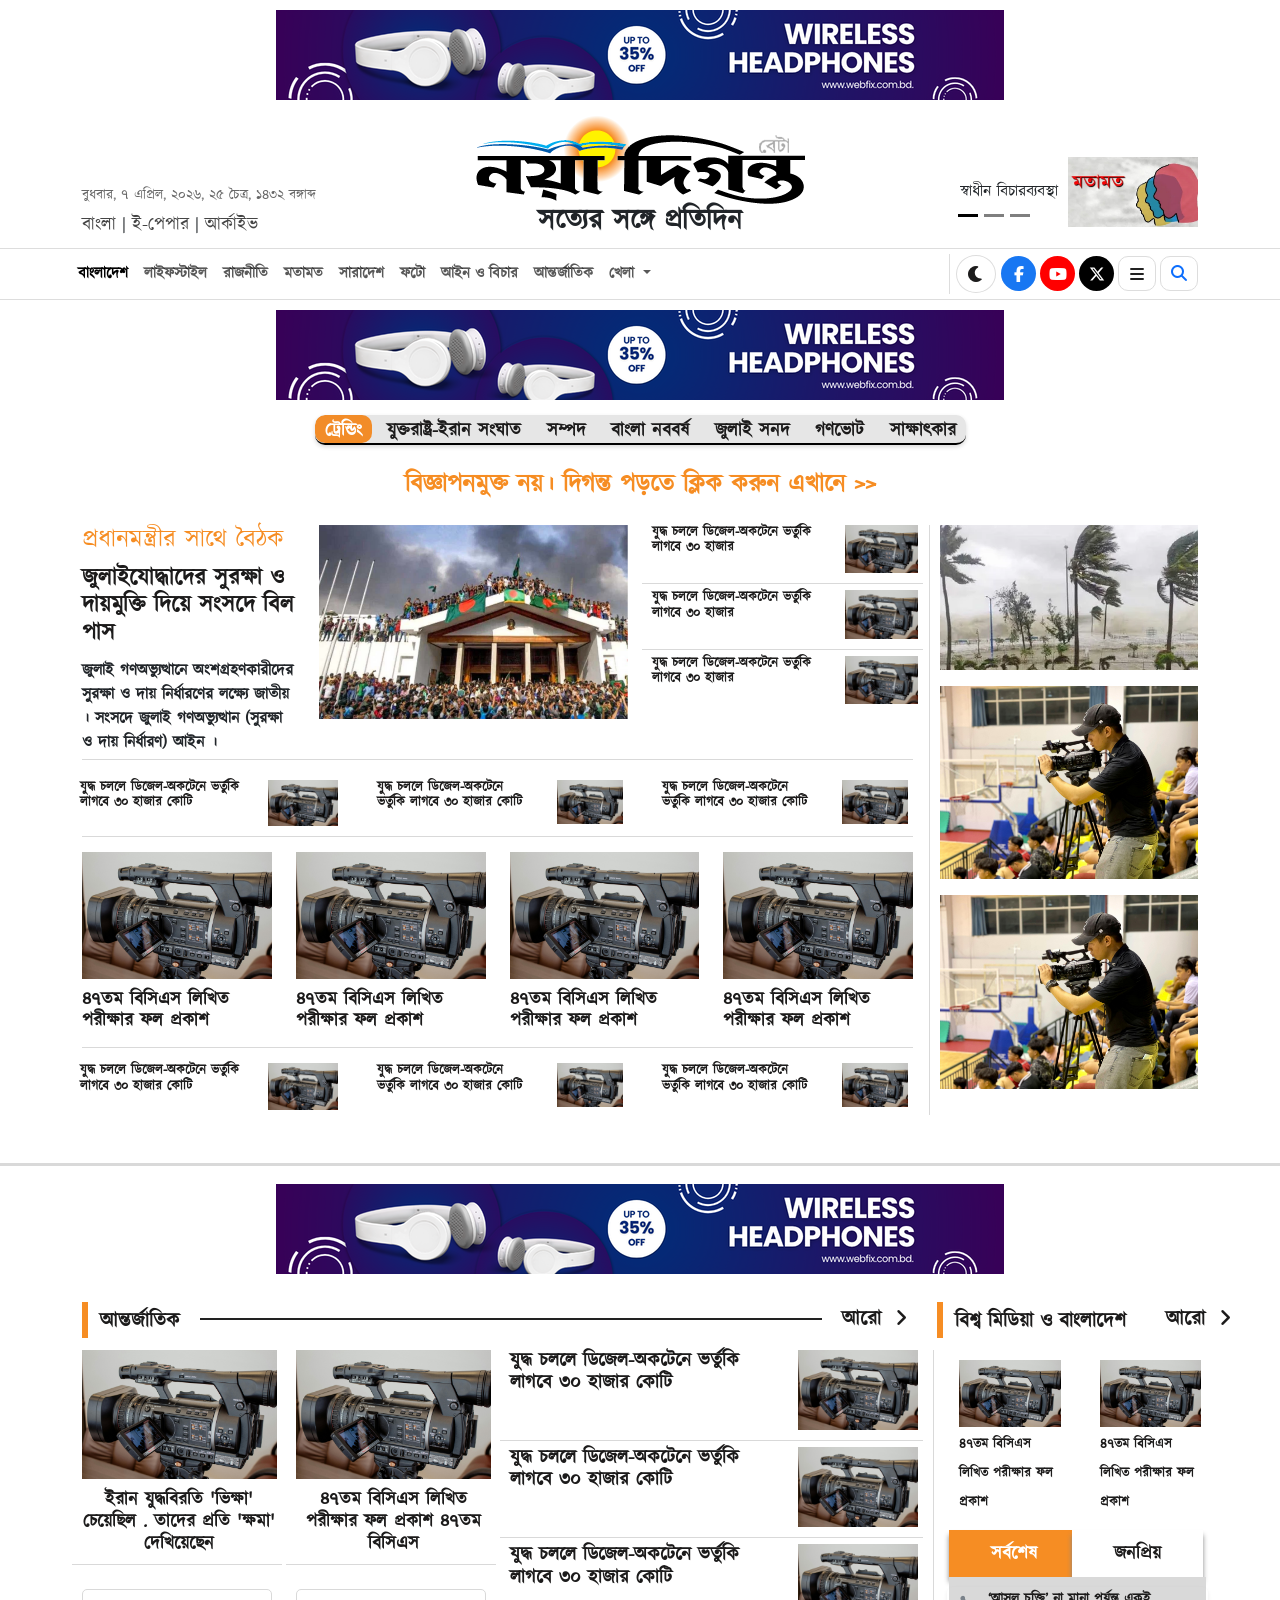
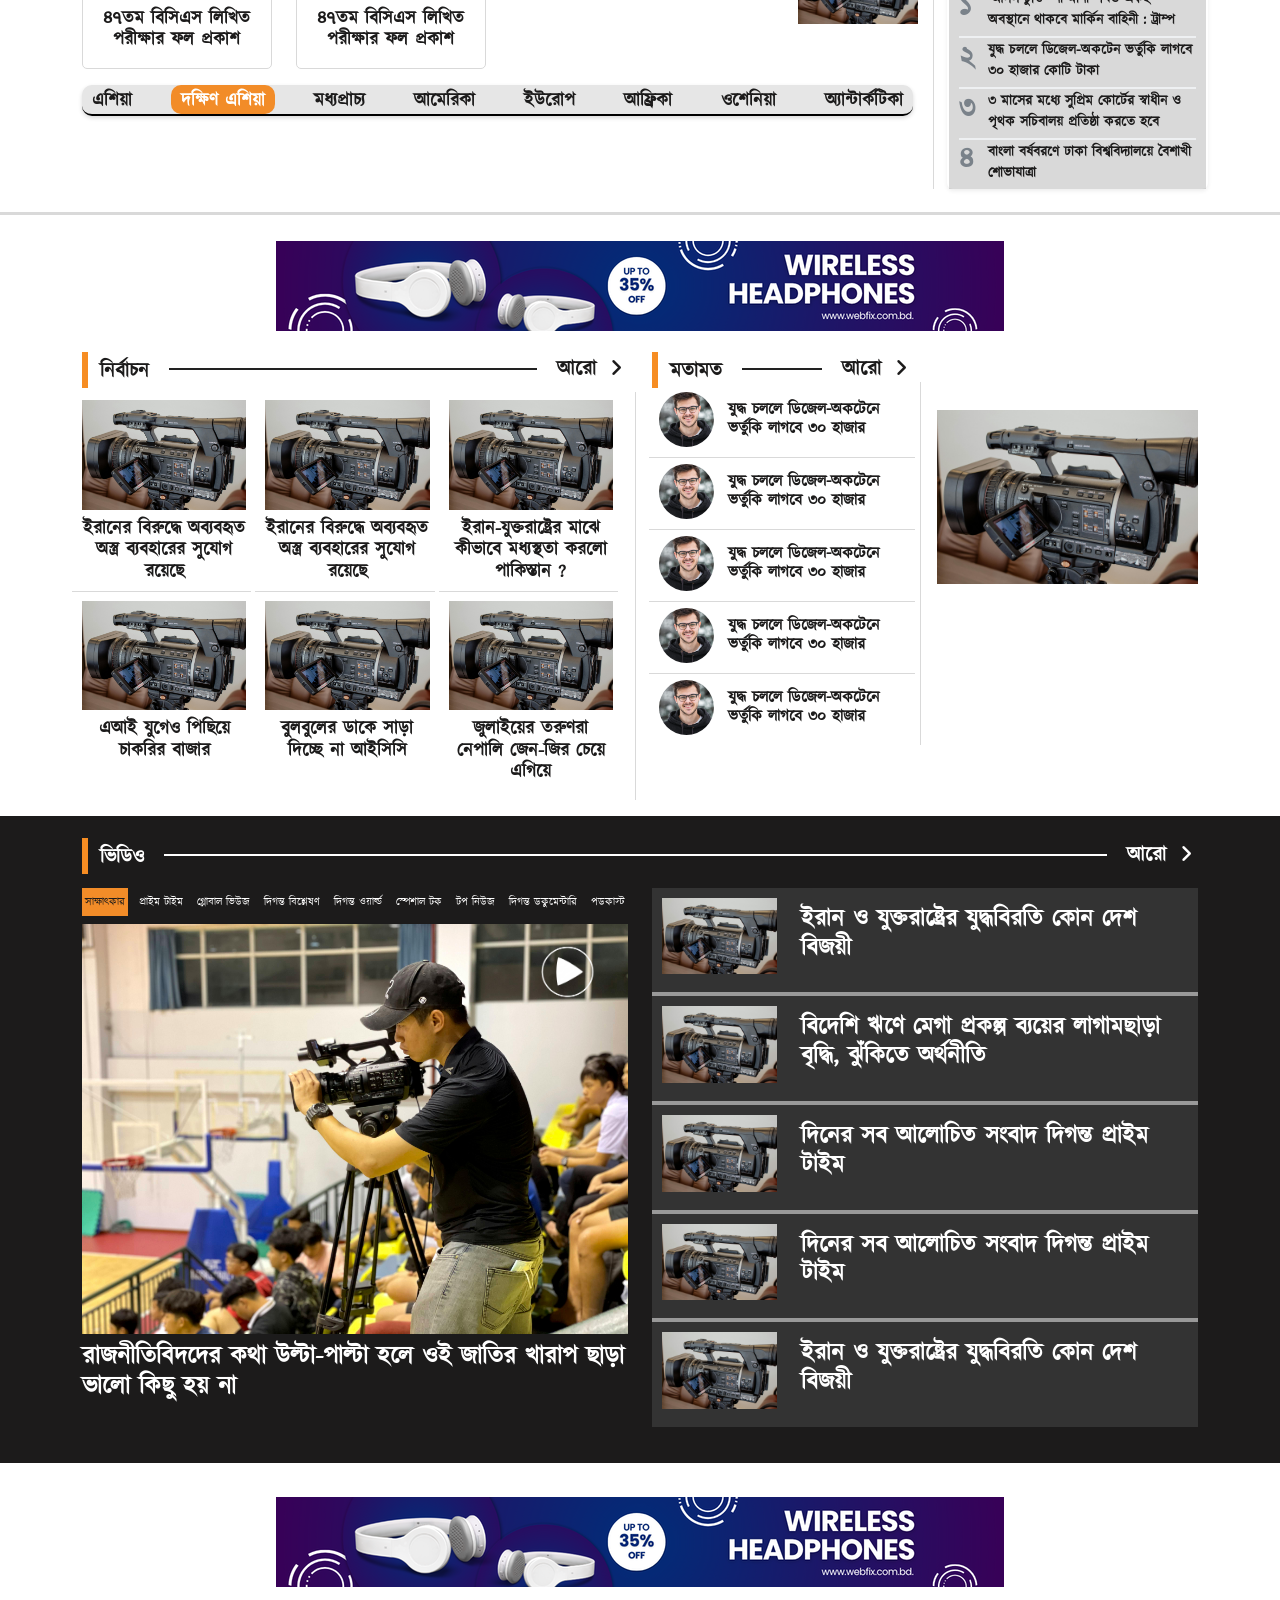
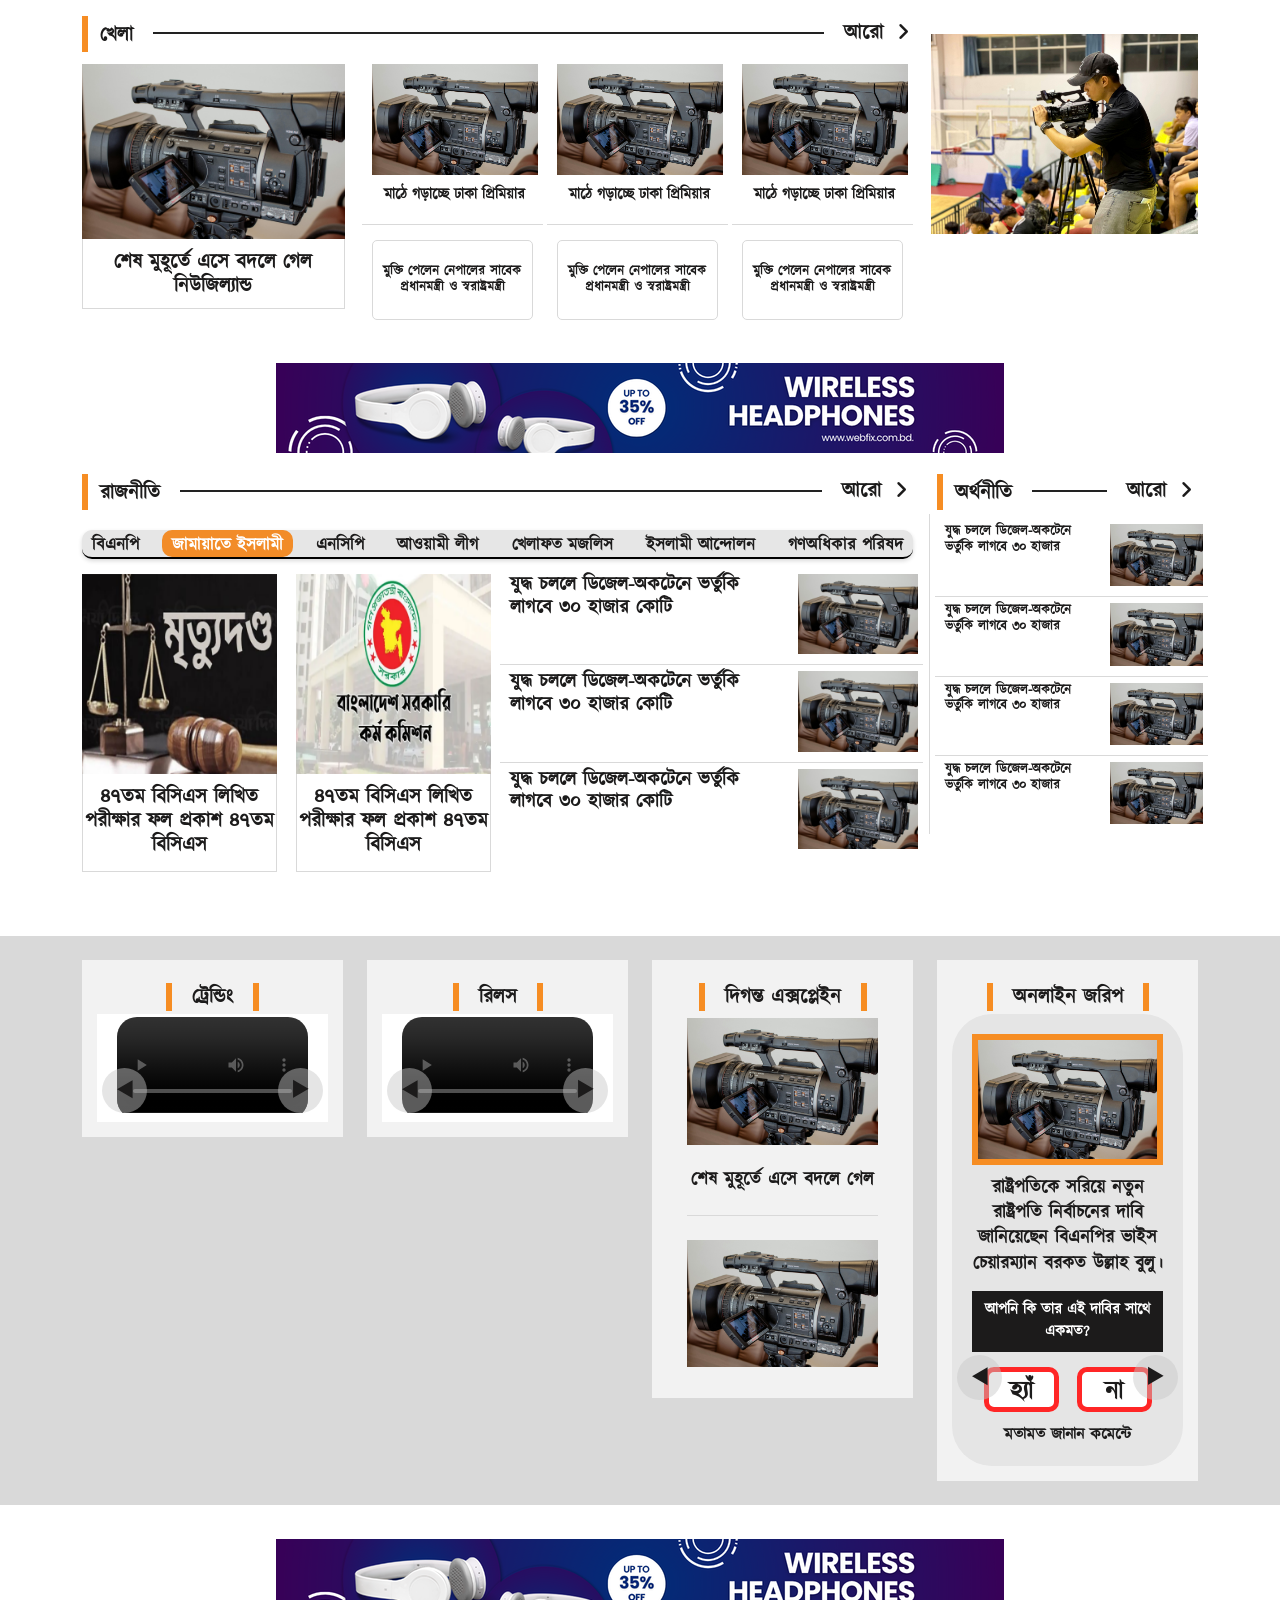
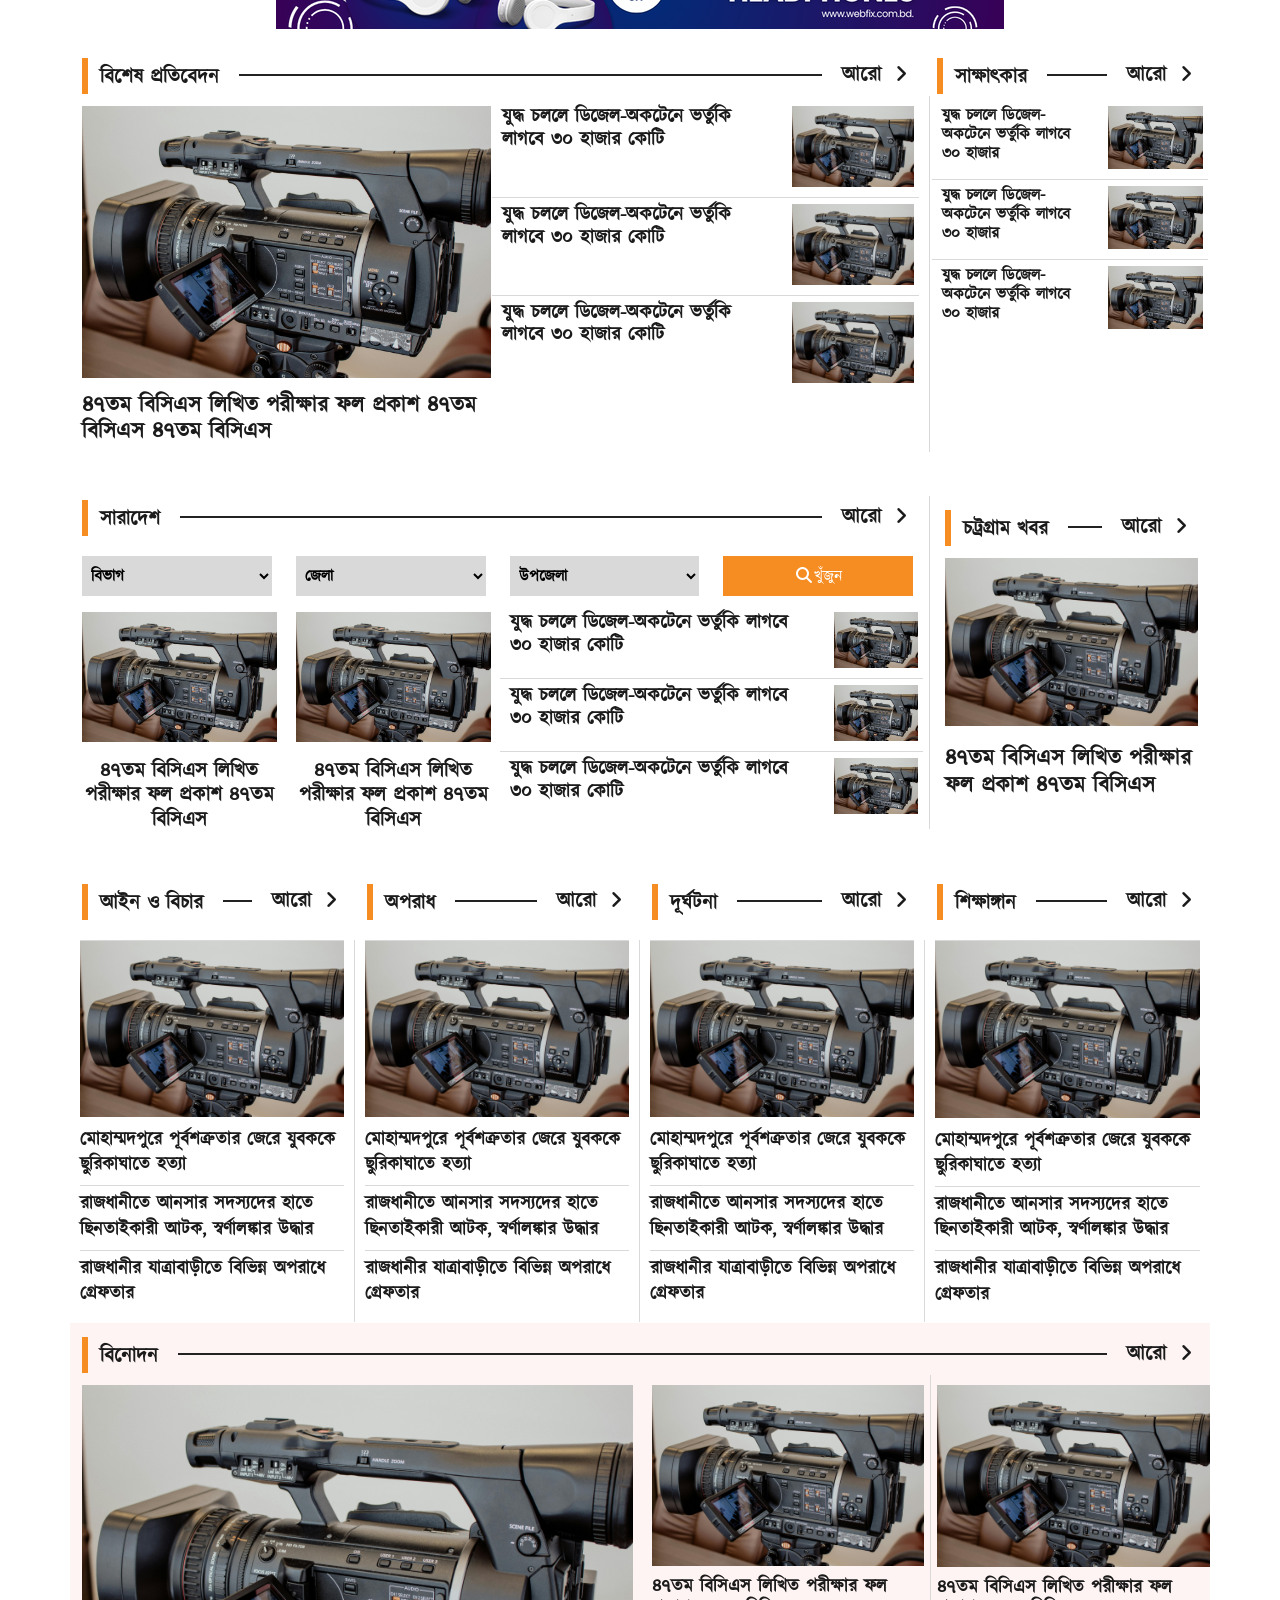
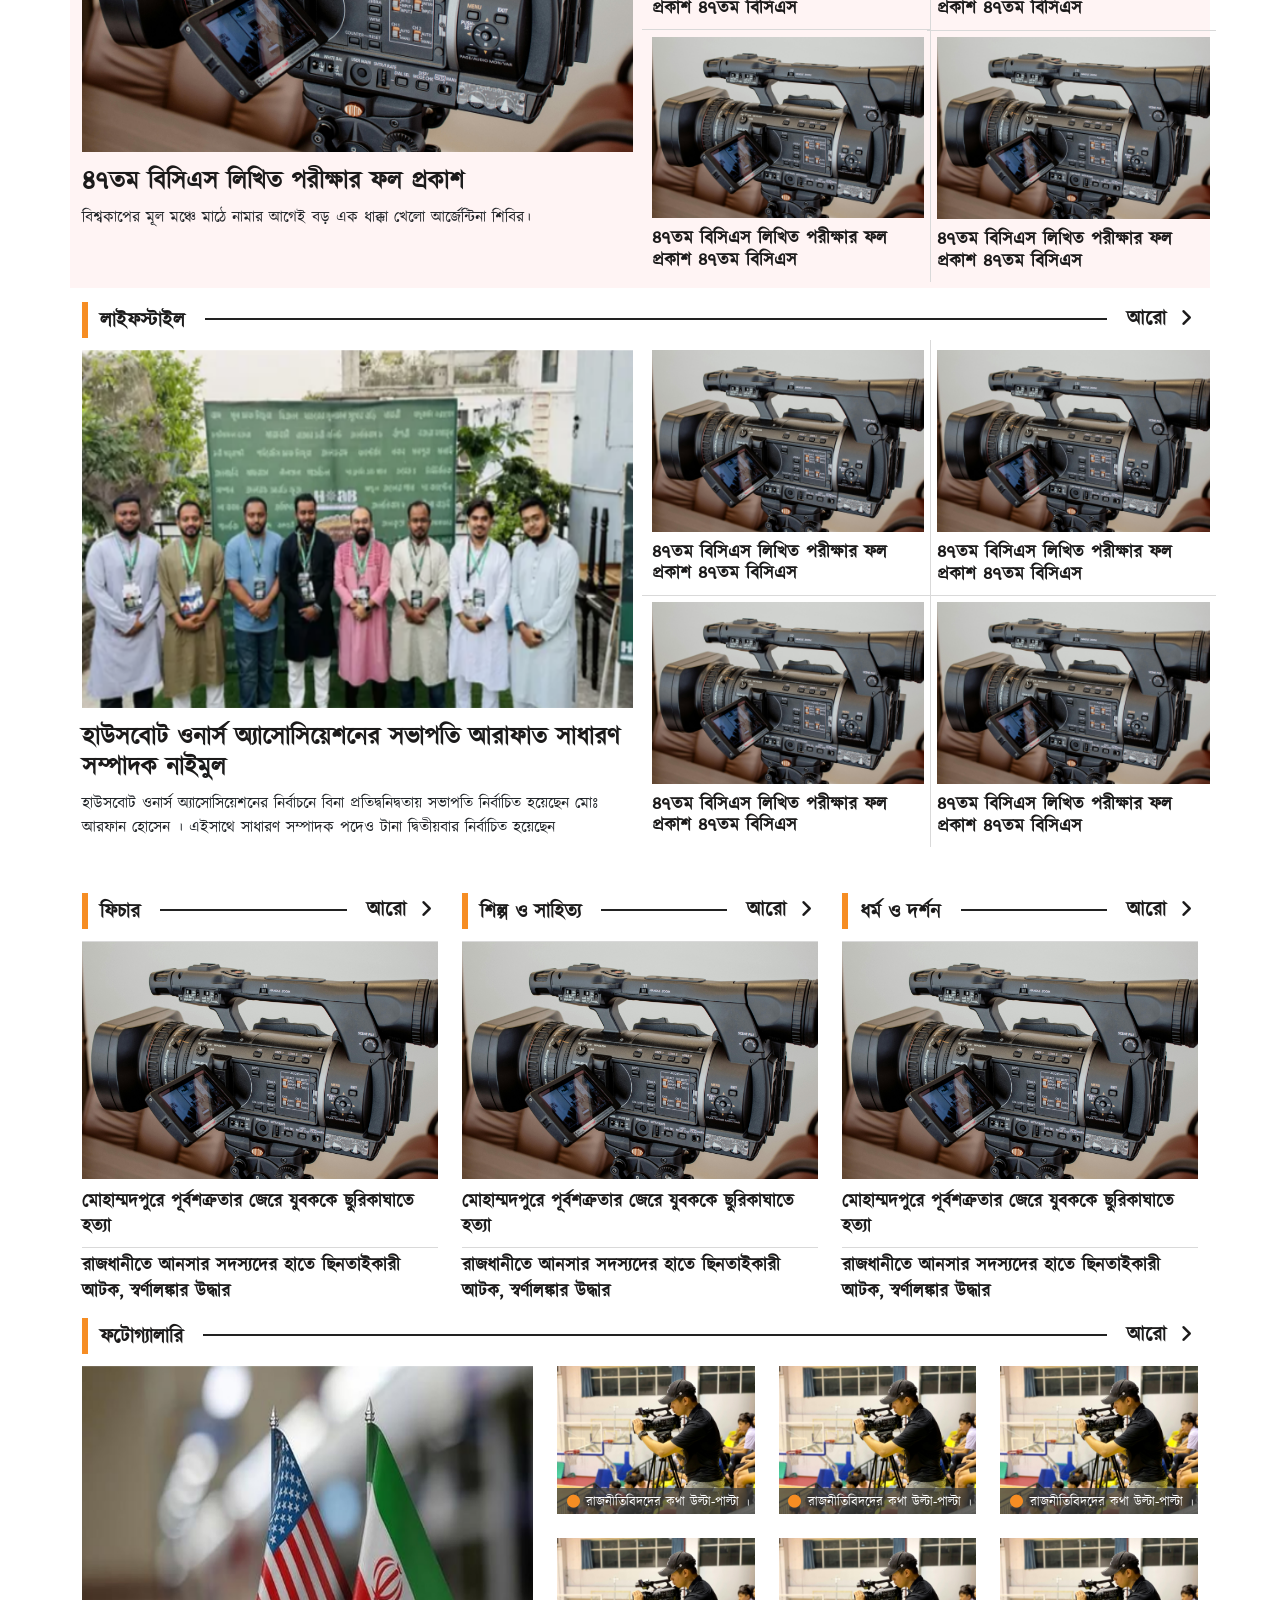
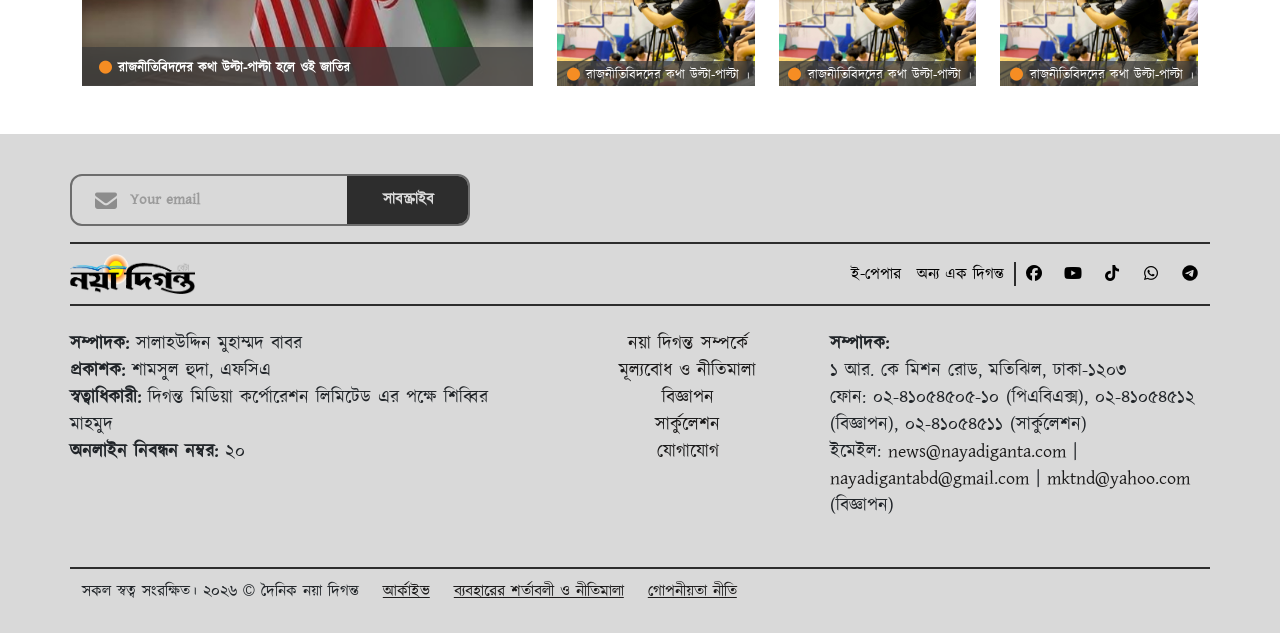
==== index.html @ 53d69f0b "Last Update" ====
<!DOCTYPE html>
<html lang="bn" data-bs-theme="light">

<head>
    <meta charset="UTF-8">
    <meta name="viewport" content="width=device-width, initial-scale=1.0">
    <meta name="description" content="দৈনিক নয়া দিগন্ত - সর্বশেষ বাংলা সংবাদ, রাজনীতি, খেলা, আন্তর্জাতিক ও লাইফস্টাইল">
    <title> Daily Naya Diganta (দৈনিক নয়া দিগন্ত) : Most Popular Bangla Newspaper </title>
    <!-- favicon -->
    <link rel="icon" type="image/png" href="assets/img/favicon.png" sizes="32x32">
    <!-- Bootstrap, Icon link  -->
    <link rel="stylesheet" href="assets/css/bootstrap.min.css">
    <link rel="stylesheet" href="assets/css/all.min.css" />
    <!-- Main Css file -->
    <link rel="stylesheet" href="assets/css/style.css" />
    <!-- Responsive Css -->
    <link rel="stylesheet" href="assets/css/media_quary.css" />
</head>

<body>
    <section class="top-header">
        <div class="container">
            <div class="top-ads d-flex justify-content-center  align-items-center px-lg-0 px-2">
                <img src="assets/img/main-ads.png" class="img-fluid" alt="img">
            </div>
            <div class="row justify-content-between">
                <!-- Left -->
                <div class="col-lg-3 d-flex flex-column justify-content-end">
                    <div class="top-dates">
                        <div class="date-text">
                            <i class="bi bi-calendar3"></i>
                            বুধবার, ৭ এপ্রিল, ২০২৬, ২৫ চৈত্র, ১৪৩২ বঙ্গাব্দ
                        </div>
                        <div class="quick-links">
                            <a href="#">বাংলা</a> |
                            <a href="#">ই-পেপার</a> |
                            <a href="#">আর্কাইভ</a>
                        </div>
                    </div>
                </div>

                <!-- Center Logo -->
                <div class="col-lg-6 text-center my-0 my-lg-0">
                    <div class="main-logo">
                        <h1><a href="index.html"><img id="btn-dark" src="assets/img/logo.png" alt="Logo"
                                    class="img-fluid"></a></h1>
                        <h1><a href="index.html"><img id="btn-light" src="assets/img/ND-logo-white.png" alt="Logo"
                                    class="img-fluid d-none"></a></h1>
                        <h3>সত্যের সঙ্গে প্রতিদিন</h3>
                    </div>
                </div>

                <!-- Right Banner -->
                <div class="col-lg-3 d-lg-block d-md-none d-none">
                    <div class="right-slider d-flex justify-content-end">
                        <div id="carouselExampleIndicators" class="carousel slide" data-bs-ride="carousel"
                            data-bs-interval="3000">
                            <div class=" carousel-indicators">
                                <button type="button" data-bs-target="#carouselExampleIndicators" data-bs-slide-to="0"
                                    class="active" aria-current="true" aria-label="Slide 1"></button>
                                <button type="button" data-bs-target="#carouselExampleIndicators" data-bs-slide-to="1"
                                    aria-label="Slide 2"></button>
                                <button type="button" data-bs-target="#carouselExampleIndicators" data-bs-slide-to="2"
                                    aria-label="Slide 3"></button>
                            </div>
                            <div class="carousel-inner hidden">
                                <div class="carousel-item active">
                                    <div class="slider-image-text d-flex justify-content-end">
                                        <h3 class="d-flex align-items-center">স্বাধীন বিচারব্যবস্থা</h3>
                                        <img src="assets/img/top-menu-slider.jpg" class="d-block " alt="img">
                                    </div>
                                </div>
                                <div class="carousel-item">
                                    <div class="slider-image-text d-flex justify-content-end">
                                        <h3 class="d-flex align-items-center">বাজেটে নতুন চমক</h3>
                                        <img src="assets/img/top-menu-slider.jpg" class="d-block " alt="img">
                                    </div>
                                </div>
                                <div class="carousel-item">
                                    <div class="slider-image-text d-flex justify-content-end">
                                        <h3 class="d-flex align-items-center">ঢাকা জেলা চ্যাম্পিয়ন</h3>
                                        <img src="assets/img/top-menu-slider.jpg" class="d-block " alt="img">
                                    </div>
                                </div>
                            </div>
                        </div>
                    </div>
                </div>
            </div>
        </div>
    </section>

    <!-- Navigation -->
    <section class="navbar-area sticky-top">
        <div class="container">
            <div class="d-flex justify-content-between align-items-center flex-wrap">
                <div class="col-lg-9">
                    <nav class="navbar navbar-expand-lg lh-lg py-lg-0 p-0 static-top">
                        <a href="#" id="btn-dark-static" class="navbar-brand logo-wrapper">
                            <img src="assets/img/logo.png" alt="Logo" class="img-fluid logo-light">
                            <img src="assets/img/ND-logo-white.png" alt="Logo" class="img-fluid logo-dark d-none">
                        </a>
                        <button class="navbar-toggler d-none" type="button" data-bs-toggle="collapse"
                            data-bs-target="#main_nav" aria-expanded="false" aria-label="Toggle navigation">
                            <i class="fa-solid fa-bars"></i>
                        </button>
                        <div class="collapse navbar-collapse justify-content-between lg-h1 " id="main_nav">
                            <ul class="navbar-nav p-3 p-md-0 ">
                                <li class="nav-item"> <a class="nav-link active " href="#">বাংলাদেশ</a> </li>
                                <li class="nav-item"> <a class="nav-link" href="#">লাইফস্টাইল</a> </li>
                                <li class="nav-item"> <a class="nav-link" href="#">রাজনীতি</a> </li>
                                <li class="nav-item"> <a class="nav-link" href="#">মতামত</a> </li>
                                <li class="nav-item"> <a class="nav-link" href="#">সারাদেশ</a> </li>
                                <li class="nav-item"> <a class="nav-link" href="#">ফটো</a> </li>
                                <li class="nav-item"> <a class="nav-link" href="#">আইন ও বিচার</a> </li>
                                <li class="nav-item"> <a class="nav-link" href="#">আন্তর্জাতিক</a> </li>
                                <li class="nav-item dropdown">
                                    <a class="nav-link dropdown-toggle" href="#" role="button" data-bs-toggle="dropdown"
                                        aria-expanded="false">
                                        খেলা
                                    </a>
                                    <ul class="dropdown-menu">
                                        <li><a class="dropdown-item" href="#">ক্রিকেট</a></li>
                                        <li><a class="dropdown-item" href="#">ফুটবল</a></li>
                                        <li><a class="dropdown-item" href="#">টেনিস</a></li>
                                        <li><a class="dropdown-item" href="#">হকি</a></li>
                                    </ul>
                                </li>
                            </ul>
                        </div>
                    </nav>
                </div>
                <!-- Navigation Right Part -->
                <div class="col-lg-3 d-flex d-flex align-items-center gap-1 justify-content-end">
                    <div class=" left-tools d-flex justify-content-center align-content-center">
                        <button id="theme-toggle" class="btn">
                            <i id="theme-icon" class="fa-solid fa-moon theme-btn"></i>
                        </button>
                    </div>

                    <div class="right-tools d-flex gap-1 ">
                        <a href="#" class="social-icon facebook">
                            <i class="fa-brands fa-facebook-f"></i>
                        </a>

                        <a href="#" class="social-icon youtube">
                            <i class="fa-brands fa-youtube"></i>
                        </a>

                        <a href="#" class="social-icon twitter">
                            <i class="fa-brands fa-x-twitter"></i>
                        </a>

                    </div>
                    <div class="icon-btn d-flex justify-content-center align-items-center mega-toggle"
                        data-bs-toggle="modal" data-bs-target="#myModal">
                        <i class="fa-solid fa-bars"></i>
                    </div>
                    <div class="icon-btn d-flex justify-content-center align-items-center search-btn">
                        <a href="#"><i class="fa-solid fa-magnifying-glass"></i></a>
                    </div>
                </div>
            </div>
        </div>
        <!-- Modal body -->
        <div class="modal" id="myModal">
            <div class="modal-dialog modal-fullscreen">
                <div class="modal-content">
                    <!-- Modal Header -->
                    <div class="modal-header">
                        <div class="container">
                            <div class="row d-flex justify-content-between align-items-center">
                                <div class="col-lg-11 col-md-11 col-sm-11 col-11">
                                    <div class="barnd-logo-modal">
                                        <img src="assets/img/logo.png" class="logo-light" alt="img">
                                        <img src="assets/img/ND-logo-white.png" class="logo-dark d-none" alt="img">
                                    </div>
                                </div>
                                <div class="col-lg-1 col-md-1 col-sm-1 col-1">
                                    <button type="button" class="btn-close" data-bs-dismiss="modal">
                                    </button>
                                </div>
                            </div>
                        </div>
                    </div>
                    <!-- Modal body -->
                    <div class="modal-body">
                        <div class="container">
                            <div class="row">
                                <div class="col-lg-12 col-md-12">
                                    <div class="mega-card">
                                        <div class="mega-menu-nav">
                                            <ul class="d-flex gap-4 flex-wrap">
                                                <li class="nav-item"> <a class="nav-link active " href="#">বাংলাদেশ</a>
                                                </li>
                                                <li class="nav-item"> <a class="nav-link" href="#">লাইফস্টাইল</a> </li>
                                                <li class="nav-item"> <a class="nav-link" href="#">রাজনীতি</a> </li>
                                                <li class="nav-item"> <a class="nav-link" href="#">মতামত</a> </li>
                                                <li class="nav-item"> <a class="nav-link" href="#">সারাদেশ</a> </li>
                                                <li class="nav-item"> <a class="nav-link" href="#">ফটো</a> </li>
                                                <li class="nav-item"> <a class="nav-link" href="#">আইন ও বিচার</a> </li>
                                                <li class="nav-item"> <a class="nav-link" href="#">আন্তর্জাতিক</a> </li>
                                            </ul>
                                        </div>
                                        <div class="mega-menu-list">
                                            <table>
                                                <tr>
                                                    <td> <a href="#">বাংলাদেশ</a>
                                                    </td>
                                                    <td> <a href="#"> <i class="fa-solid fa-chevron-right"></i></a>
                                                    </td>
                                                    <td>
                                                        <div class="mega-link">
                                                            <a href="#">রাজধানী </a>
                                                            <a href="#"> জেলা</a>
                                                            <a href="#"> করোনাভাইরাস </a>
                                                            <a href="#"> পরিবেশ</a>
                                                            <a href="#"> অপরাধ</a>
                                                        </div>
                                                    </td>
                                                </tr>
                                            </table>
                                        </div>
                                        <div class="mega-menu-list">
                                            <table>
                                                <tr>
                                                    <td> <a href="#">বাংলাদেশ</a>
                                                    </td>
                                                    <td> <a href="#"> <i class="fa-solid fa-chevron-right"></i></a>
                                                    </td>
                                                    <td>
                                                        <div class="mega-link">
                                                            <a href="#">রাজধানী </a>
                                                            <a href="#"> জেলা</a>
                                                            <a href="#"> করোনাভাইরাস </a>
                                                            <a href="#"> পরিবেশ</a>
                                                            <a href="#"> অপরাধ</a>
                                                        </div>
                                                    </td>
                                                </tr>
                                            </table>
                                        </div>
                                        <div class="mega-menu-list">
                                            <table>
                                                <tr>
                                                    <td> <a href="#">বাংলাদেশ</a>
                                                    </td>
                                                    <td> <a href="#"> <i class="fa-solid fa-chevron-right"></i></a>
                                                    </td>
                                                    <td>
                                                        <div class="mega-link">
                                                            <a href="#">রাজধানী </a>
                                                            <a href="#"> জেলা</a>
                                                            <a href="#"> করোনাভাইরাস </a>
                                                            <a href="#"> পরিবেশ</a>
                                                            <a href="#"> অপরাধ</a>
                                                        </div>
                                                    </td>
                                                </tr>
                                            </table>
                                        </div>
                                        <div class="mega-menu-list">
                                            <table>
                                                <tr>
                                                    <td> <a href="#">বাংলাদেশ</a>
                                                    </td>
                                                    <td> <a href="#"> <i class="fa-solid fa-chevron-right"></i></a>
                                                    </td>
                                                    <td>
                                                        <div class="mega-link">
                                                            <a href="#">রাজধানী </a>
                                                            <a href="#"> জেলা</a>
                                                            <a href="#"> করোনাভাইরাস </a>
                                                            <a href="#"> পরিবেশ</a>
                                                            <a href="#"> অপরাধ</a>
                                                        </div>
                                                    </td>
                                                </tr>
                                            </table>
                                        </div>
                                        <div class="mega-menu-list">
                                            <table>
                                                <tr>
                                                    <td> <a href="#">বাংলাদেশ</a>
                                                    </td>
                                                    <td> <a href="#"> <i class="fa-solid fa-chevron-right"></i></a>
                                                    </td>
                                                    <td>
                                                        <div class="mega-link">
                                                            <a href="#">রাজধানী </a>
                                                            <a href="#"> জেলা</a>
                                                            <a href="#"> করোনাভাইরাস </a>
                                                            <a href="#"> পরিবেশ</a>
                                                            <a href="#"> অপরাধ</a>
                                                        </div>
                                                    </td>
                                                </tr>
                                            </table>
                                        </div>
                                        <div class="mega-menu-list">
                                            <table>
                                                <tr>
                                                    <td> <a href="#">বাংলাদেশ</a>
                                                    </td>
                                                    <td> <a href="#"> <i class="fa-solid fa-chevron-right"></i></a>
                                                    </td>
                                                    <td>
                                                        <div class="mega-link">
                                                            <a href="#">রাজধানী </a>
                                                            <a href="#"> জেলা</a>
                                                            <a href="#"> করোনাভাইরাস </a>
                                                            <a href="#"> পরিবেশ</a>
                                                            <a href="#"> অপরাধ</a>
                                                        </div>
                                                    </td>
                                                </tr>
                                            </table>
                                        </div>
                                    </div>
                                </div>
                            </div>
                        </div>
                    </div>
                </div>
            </div>
        </div>
    </section>

    <!-- Home top Section -->
    <main>
        <section class="hero-section pb-lg-5 pb-md-4 pb-3 mb-md-2 ">
            <div class="container">
                <div class="top-ads d-flex justify-content-center  align-items-center px-lg-0 px-2">
                    <img src="assets/img/main-ads.png" class="img-fluid" alt="img">
                </div>
                <div class="col-lg-7 mx-auto">
                    <div class="tranding-news">
                        <ul
                            class="nav justify-content-lg-between justify-content-md-between justify-content-sm-between justify-content-between flex-wrap">
                            <li class="nav-item">
                                <h3><a class="nav-link active" href="#">ট্রেন্ডিং</a></h3>
                            </li>

                            <li class="nav-item">
                                <h3><a class="nav-link" href="#">যুক্তরাষ্ট্র-ইরান সংঘাত</a></h3>
                            </li>

                            <li class="nav-item">
                                <h3> <a class="nav-link" href="#">সম্পদ</a></h3>
                            </li>

                            <li class="nav-item">
                                <h3><a class="nav-link" href="#">বাংলা নববর্ষ</a></h3>
                            </li>

                            <li class="nav-item">
                                <h3><a class="nav-link" href="#">জুলাই সনদ</a></h3>
                            </li>

                            <li class="nav-item">
                                <h3> <a class="nav-link" href="#">গণভোট</a></h3>
                            </li>

                            <li class="nav-item">
                                <h3><a class="nav-link" href="#">সাক্ষাৎকার</a></h3>
                            </li>
                        </ul>

                    </div>
                    <div class="notice-text">
                        <h3><a href="#">বিজ্ঞাপনমুক্ত নয়। দিগন্ত পড়তে ক্লিক করুন এখানে >> </a></h3>
                    </div>
                </div>
                <div class="row  mt-lg-4 mt-md-2 mt-1">
                    <div class="col-lg-9">
                        <div class="row">
                            <div class="col-lg-8 col-md-6">
                                <div class="row hero-top">
                                    <div class="col-lg-5 ">
                                        <div class="hero-content">
                                            <h2> প্রধানমন্ত্রীর সাথে বৈঠক </h2>
                                            <h3> <a href="#"> জুলাইযোদ্ধাদের সুরক্ষা ও দায়মুক্তি দিয়ে সংসদে বিল
                                                    পাস</a></h3>
                                            <p> জুলাই গণঅভ্যুত্থানে অংশগ্রহণকারীদের সুরক্ষা ও দায় নির্ধারণের লক্ষ্যে
                                                জাতীয় ।
                                                সংসদে জুলাই গণঅভ্যুত্থান (সুরক্ষা ও দায় নির্ধারণ) আইন ।</p>
                                        </div>
                                    </div>
                                    <div class="col-lg-7 hero-img">
                                        <img src="assets/img/Herocontent.png" class="img-fluid" alt="img">
                                    </div>
                                </div>
                            </div>
                            <div class="col-lg-4 col-md-6">
                                <div class="news-card">
                                    <div class="row">
                                        <div class="col-lg-8 col-md-7 col-8">
                                            <h4> <a href="#">যুদ্ধ চললে ডিজেল-অকটেনে ভর্তুকি লাগবে ৩০ হাজার</a>
                                            </h4>
                                        </div>
                                        <div class="col-lg-4 col-md-5 col-4">
                                            <a href="#"><img class="img-fluid" src="assets/img/demo.jpg" alt="img"></a>
                                        </div>
                                    </div>
                                </div>
                                <div class="news-card">
                                    <div class="row">
                                        <div class="col-lg-8 col-md-7 col-8 ">
                                            <h4> <a href="#">যুদ্ধ চললে ডিজেল-অকটেনে ভর্তুকি লাগবে ৩০ হাজার</a>
                                            </h4>
                                        </div>
                                        <div class="col-lg-4 col-md-5 col-4">
                                            <a href="#"><img class="img-fluid" src="assets/img/demo.jpg" alt="img"></a>
                                        </div>
                                    </div>
                                </div>
                                <div class="news-card border-0">
                                    <div class="row">
                                        <div class="col-lg-8 col-md-7 col-8 ">
                                            <h4> <a href="#">যুদ্ধ চললে ডিজেল-অকটেনে ভর্তুকি লাগবে ৩০ হাজার</a>
                                            </h4>
                                        </div>
                                        <div class="col-lg-4 col-md-5 col-4">
                                            <a href="#"><img class="img-fluid" src="assets/img/demo.jpg" alt="img"></a>
                                        </div>
                                    </div>
                                </div>
                            </div>
                        </div>
                        <div class="hero-middle-card">
                            <div class="row justify-content-between">
                                <div class="col-lg-4 col-md-6 ps-lg-0">
                                    <div class="news-card">
                                        <div class="row">
                                            <div class="col-lg-8 col-md-8 col-8">
                                                <h4> <a href="#">যুদ্ধ চললে ডিজেল-অকটেনে ভর্তুকি লাগবে ৩০ হাজার কোটি
                                                    </a>
                                                </h4>
                                            </div>
                                            <div class="col-lg-4 col-md-4 col-4">
                                                <a href="#"><img class="img-fluid" src="assets/img/demo.jpg"
                                                        alt="img"></a>
                                            </div>
                                        </div>
                                    </div>
                                </div>
                                <div class="col-lg-4 col-md-6">
                                    <div class="news-card">
                                        <div class="row">
                                            <div class="col-lg-8 col-md-8 col-8">
                                                <h4> <a href="#">যুদ্ধ চললে ডিজেল-অকটেনে ভর্তুকি লাগবে ৩০ হাজার কোটি
                                                    </a>
                                                </h4>
                                            </div>
                                            <div class="col-lg-4 col-md-4 col-4">
                                                <a href="#"><img class="img-fluid" src="assets/img/demo.jpg"
                                                        alt="img"></a>
                                            </div>
                                        </div>
                                    </div>
                                </div>
                                <div class="col-lg-4 col-md-6">
                                    <div class="news-card">
                                        <div class="row">
                                            <div class="col-lg-8 col-md-8 col-8">
                                                <h4> <a href="#">যুদ্ধ চললে ডিজেল-অকটেনে ভর্তুকি লাগবে ৩০ হাজার কোটি
                                                    </a>
                                                </h4>
                                            </div>
                                            <div class="col-lg-4 col-md-4 col-4">
                                                <a href="#"><img class="img-fluid" src="assets/img/demo.jpg"
                                                        alt="img"></a>
                                            </div>
                                        </div>
                                    </div>
                                </div>
                            </div>
                        </div>
                        <div class="hero-middle">
                            <div class="hero-content-card">
                                <div class="row">
                                    <div class="col-lg-3 col-md-6 col-sm-6 col-6">
                                        <div class="news-card">
                                            <a href="#"><img class="img-fluid" src="assets/img/demo.jpg" alt="img"></a>
                                            <h3> <a href="#"> ৪৭তম বিসিএস লিখিত পরীক্ষার ফল প্রকাশ</a>
                                            </h3>
                                        </div>
                                    </div>
                                    <div class="col-lg-3 col-md-6 col-sm-6 col-6">
                                        <div class="news-card">
                                            <a href="#"><img class="img-fluid" src="assets/img/demo.jpg" alt="img"></a>
                                            <h3> <a href="#">৪৭তম বিসিএস লিখিত পরীক্ষার ফল প্রকাশ
                                                </a>
                                            </h3>
                                        </div>
                                    </div>
                                    <div class="col-lg-3 col-md-6 col-sm-6 col-6">
                                        <div class="news-card">
                                            <a href="#"><img class="img-fluid" src="assets/img/demo.jpg" alt="img"></a>
                                            <h3> <a href="#">৪৭তম বিসিএস লিখিত পরীক্ষার ফল প্রকাশ
                                                </a>
                                            </h3>
                                        </div>
                                    </div>
                                    <div class="col-lg-3 col-md-6 col-sm-6 col-6 ">
                                        <div class="news-card">
                                            <a href="#"><img class="img-fluid" src="assets/img/demo.jpg" alt="img"></a>
                                            <h3> <a href="#">৪৭তম বিসিএস লিখিত পরীক্ষার ফল প্রকাশ
                                                </a>
                                            </h3>
                                        </div>
                                    </div>
                                </div>
                            </div>
                        </div>
                        <div class="hero-middle-card border-0 pt-0">
                            <div class="row justify-content-between">
                                <div class="col-lg-4 col-md-6 ps-lg-0">
                                    <div class="news-card">
                                        <div class="row">
                                            <div class="col-lg-8 col-md-8 col-8">
                                                <h4> <a href="#"> যুদ্ধ চললে ডিজেল-অকটেনে ভর্তুকি লাগবে ৩০ হাজার কোটি
                                                    </a>
                                                </h4>
                                            </div>
                                            <div class="col-lg-4 col-md-4 col-4">
                                                <a href="#"><img class="img-fluid" src="assets/img/demo.jpg"
                                                        alt="img"></a>
                                            </div>
                                        </div>
                                    </div>
                                </div>
                                <div class="col-lg-4 col-md-6">
                                    <div class="news-card">
                                        <div class="row">
                                            <div class="col-lg-8 col-md-8 col-8">
                                                <h4> <a href="#">যুদ্ধ চললে ডিজেল-অকটেনে ভর্তুকি লাগবে ৩০ হাজার কোটি
                                                    </a>
                                                </h4>
                                            </div>
                                            <div class="col-lg-4 col-md-4 col-4">
                                                <a href="#"><img class="img-fluid" src="assets/img/demo.jpg"
                                                        alt="img"></a>
                                            </div>
                                        </div>
                                    </div>
                                </div>
                                <div class="col-lg-4 col-md-6">
                                    <div class="news-card">
                                        <div class="row">
                                            <div class="col-lg-8 col-md-8 col-8">
                                                <h4> <a href="#">যুদ্ধ চললে ডিজেল-অকটেনে ভর্তুকি লাগবে ৩০ হাজার কোটি
                                                    </a>
                                                </h4>
                                            </div>
                                            <div class="col-lg-4 col-md-4 col-4">
                                                <a href="#"><img class="img-fluid" src="assets/img/demo.jpg"
                                                        alt="img"></a>
                                            </div>
                                        </div>
                                    </div>
                                </div>
                            </div>
                        </div>
                    </div>
                    <div class="col-lg-3">
                        <div class="right-ads">
                            <img src="assets/img/top-post.webp" class="img-fluid mt-lg-0 mt-3" alt="img">
                            <div class="d-lg-block d-md-flex d-flex gap-md-2 gap-2">
                                <div class="div">
                                    <img src="assets/img/ads-right.jpg" class="img-fluid mt-3" alt="img">
                                </div>
                                <div class="div">
                                    <img src="assets/img/ads-right.jpg" class="img-fluid mt-3" alt="img">
                                </div>
                            </div>
                        </div>
                    </div>
                </div>
            </div>
        </section>

        <!-- international Part -->
        <section class="international pb-lg-2 pb-md-2 pb-2  mb-lg-3 mb-md-2 ">
            <div class="container">
                <div class="top-ads d-flex justify-content-center  align-items-center px-lg-0 px-2">
                    <img src="assets/img/main-ads.png" class="img-fluid" alt="img">
                </div>
                <div class="international-section">
                    <div class="row">
                        <div class="col-lg-9 col-md-12 col-12">
                            <div class="news-section-line px-0 py-0">
                                <div class="d-flex align-items-center">
                                    <div class="news-title-more">
                                        <div class="nav-link">
                                            <h2><a href=""> আন্তর্জাতিক </a></h2>
                                        </div>
                                    </div>
                                    <div class="news-line"></div>
                                    <a href="#" class="more-link fw-bold">
                                        আরো <span class="arrow"> <i class="fa-solid fa-angle-right"></i> </span>
                                    </a>
                                </div>
                            </div>
                            <div class="row mt-lg-3 mt-md-3 mt-2">
                                <div class="col-lg-6 col-md-6">
                                    <div class="row">
                                        <div class="col-lg-6 col-md-6 col-6">
                                            <div class="news-card text-center">
                                                <a href="#"><img class="img-fluid" src="assets/img/demo.jpg"
                                                        alt="img"></a>
                                                <h3> <a href="#"> ইরান যুদ্ধবিরতি 'ভিক্ষা' চেয়েছিল . তাদের প্রতি 'ক্ষমা'
                                                        দেখিয়েছেন </a>
                                                </h3>
                                            </div>
                                            <div>
                                                <div class="text-card mt-lg-4 mt-md-3 mt-sm-2 mt-2 text-center">
                                                    <h4> <a href="#">৪৭তম বিসিএস লিখিত পরীক্ষার ফল প্রকাশ</a> </h4>
                                                </div>
                                            </div>
                                        </div>
                                        <div class="col-lg-6 col-md-6 col-6">
                                            <div class="news-card text-center">
                                                <a href="#"><img class="img-fluid" src="assets/img/demo.jpg"
                                                        alt="img"></a>
                                                <h3> <a href="#"> ৪৭তম বিসিএস লিখিত পরীক্ষার ফল প্রকাশ ৪৭তম বিসিএস </a>
                                                </h3>
                                            </div>
                                            <div>
                                                <div class="text-card mt-lg-4 mt-md-3 mt-sm-2 mt-2 text-center">
                                                    <h4> <a href="#">৪৭তম বিসিএস লিখিত পরীক্ষার ফল প্রকাশ</a> </h4>
                                                </div>
                                            </div>
                                        </div>
                                    </div>
                                </div>
                                <div class="col-lg-6 col-md-6">
                                    <div class="international-right-card">
                                        <div class="news-card">
                                            <div class="row">
                                                <div class="col-lg-8 col-md-8 col-8">
                                                    <h4> <a href="#">যুদ্ধ চললে ডিজেল-অকটেনে ভর্তুকি লাগবে ৩০ হাজার কোটি
                                                        </a>
                                                    </h4>
                                                </div>
                                                <div class="col-lg-4 col-md-4 col-4">
                                                    <a href="#"><img class="img-fluid" src="assets/img/demo.jpg"
                                                            alt="img"></a>
                                                </div>
                                            </div>
                                        </div>
                                        <div class="news-card">
                                            <div class="row">
                                                <div class="col-lg-8 col-md-8 col-8">
                                                    <h4> <a href="#">যুদ্ধ চললে ডিজেল-অকটেনে ভর্তুকি লাগবে ৩০ হাজার কোটি
                                                        </a>
                                                    </h4>
                                                </div>
                                                <div class="col-lg-4 col-md-4 col-4">
                                                    <a href="#"><img class="img-fluid" src="assets/img/demo.jpg"
                                                            alt="img"></a>
                                                </div>
                                            </div>
                                        </div>
                                        <div class="news-card border-0">
                                            <div class="row">
                                                <div class="col-lg-8 col-md-8 col-8">
                                                    <h4> <a href="#">যুদ্ধ চললে ডিজেল-অকটেনে ভর্তুকি লাগবে ৩০ হাজার কোটি
                                                        </a>
                                                    </h4>
                                                </div>
                                                <div class="col-lg-4 col-md-4 col-4">
                                                    <a href="#"><img class="img-fluid" src="assets/img/demo.jpg"
                                                            alt="img"></a>
                                                </div>
                                            </div>
                                        </div>
                                    </div>
                                </div>
                            </div>
                            <div class="tranding-news mt-3 mb-lg-0 mb-3">
                                <ul
                                    class="nav justify-content-lg-between justify-content-md-between justify-content-between flex-wrap">
                                    <li class="nav-item">
                                        <h2><a class="nav-link " href="#">এশিয়া</a></h2>
                                    </li>

                                    <li class="nav-item">
                                        <h2> <a class="nav-link active" href="#">দক্ষিণ এশিয়া </a></h2>
                                    </li>

                                    <li class="nav-item">
                                        <h2><a class="nav-link" href="#">মধ্যপ্রাচ্য </a></h2>
                                    </li>

                                    <li class="nav-item">
                                        <h2><a class="nav-link" href="#">আমেরিকা </a></h2>
                                    </li>

                                    <li class="nav-item">
                                        <h2><a class="nav-link" href="#"> ইউরোপ </a></h2>
                                    </li>

                                    <li class="nav-item">
                                        <h2><a class="nav-link" href="#">আফ্রিকা </a></h2>
                                    </li>

                                    <li class="nav-item">
                                        <h2><a class="nav-link" href="#">ওশেনিয়া </a></h2>
                                    </li>
                                    <li class="nav-item">
                                        <h2><a class="nav-link" href="#">অ্যান্টার্কটিকা </a></h2>
                                    </li>
                                </ul>

                            </div>

                        </div>
                        <!-- Bangladesh and world Media -->
                        <div class=" col-lg-3 col-md-12">
                            <div class="news-section-line">
                                <div class="d-flex align-items-center">
                                    <div class="news-title-more">
                                        <div class="nav-link">
                                            <h2><a href=""> বিশ্ব মিডিয়া ও বাংলাদেশ </a></h2>
                                        </div>
                                    </div>
                                    <div class="news-line"></div>
                                    <a href="#" class="more-link fw-bold"> আরো <span class="arrow"> <i
                                                class="fa-solid fa-angle-right"></i> </span>
                                    </a>
                                </div>
                            </div>
                            <div class="row mt-lg-3 mt-md-1 mt-1">
                                <div class="bangladesh-media">
                                    <div class="row">
                                        <div class="col-lg-6 col-md-6 col-sm-6 col-6">
                                            <div class="news-card">
                                                <a href="#"><img class="img-fluid" src="assets/img/demo.jpg"
                                                        alt="img"></a>
                                                <h3> <a href="#"> ৪৭তম বিসিএস লিখিত পরীক্ষার ফল প্রকাশ</a>
                                                </h3>
                                            </div>
                                        </div>
                                        <div class="col-lg-6 col-md-6 col-sm-6 col-6">
                                            <div class="news-card">
                                                <a href="#"><img class="img-fluid" src="assets/img/demo.jpg"
                                                        alt="img"></a>
                                                <h3> <a href="#"> ৪৭তম বিসিএস লিখিত পরীক্ষার ফল প্রকাশ</a>
                                                </h3>
                                            </div>
                                        </div>

                                        <ul class="nav nav-pills mt-lg-1 mt-md-1 mt-3 mb-lg-0 mb-md-0 mb-2 "
                                            id="pills-tab" role="tablist">
                                            <li class="nav-item" role="presentation">
                                                <button class="nav-link active" id="pills-home-tab"
                                                    data-bs-toggle="pill" data-bs-target="#pills-home" type="button">
                                                    সর্বশেষ
                                                </button>
                                            </li>
                                            <li class="nav-item" role="presentation">
                                                <button class="nav-link" id="pills-profile-tab" data-bs-toggle="pill"
                                                    data-bs-target="#pills-profile" type="button">
                                                    জনপ্রিয়
                                                </button>
                                            </li>
                                        </ul>
                                        <div class="tab-content">
                                            <div class="tab-pane pb-0 fade show active" id="pills-home">
                                                <div class="row justify-content-center">
                                                    <div class="shadow-sm rounded">
                                                        <div class="d-flex align-items-start news-bd">
                                                            <div class="custom-number me-1">১</div>
                                                            <div class="news-text">
                                                                <a href="#">‘আসল চুক্তি’ না মানা পর্যন্ত একই অবস্থানে
                                                                    থাকবে মার্কিন
                                                                    বাহিনী : ট্রাম্প</a>
                                                            </div>
                                                        </div>
                                                        <div class="d-flex align-items-start news-bd">
                                                            <div class="custom-number me-1">২</div>
                                                            <div class="news-text">
                                                                <a href="#">যুদ্ধ চললে ডিজেল-অকটেন ভর্তুকি লাগবে ৩০
                                                                    হাজার কোটি টাকা</a>
                                                            </div>
                                                        </div>
                                                        <div class="d-flex align-items-start news-bd">
                                                            <div class="custom-number me-1">৩</div>
                                                            <div class="news-text">
                                                                <a href="#">৩ মাসের মধ্যে সুপ্রিম কোর্টের স্বাধীন ও পৃথক
                                                                    সচিবালয়
                                                                    প্রতিষ্ঠা করতে হবে</a>
                                                            </div>
                                                        </div>
                                                        <div class="d-flex align-items-start news-bd">
                                                            <div class="custom-number me-1">৪</div>
                                                            <div class="news-text">
                                                                <a href="#">বাংলা বর্ষবরণে ঢাকা বিশ্ববিদ্যালয়ে বৈশাখী
                                                                    শোভাযাত্রা</a>
                                                            </div>
                                                        </div>
                                                    </div>
                                                </div>
                                            </div>
                                            <div class="tab-pane fade pb-0" id="pills-profile">
                                                <div class="row justify-content-center">
                                                    <div class="shadow-sm rounded">
                                                        <div class="d-flex align-items-start news-bd">
                                                            <div class="custom-number me-1">১</div>
                                                            <div class="news-text">
                                                                <a href="#">‘আসল চুক্তি’ না মানা পর্যন্ত একই অবস্থানে
                                                                    থাকবে মার্কিন
                                                                    বাহিনী : ট্রাম্প</a>
                                                            </div>
                                                        </div>
                                                        <div class="d-flex align-items-start news-bd">
                                                            <div class="custom-number me-1">২</div>
                                                            <div class="news-text">
                                                                <a href="#">যুদ্ধ চললে ডিজেল-অকটেন ভর্তুকি লাগবে ৩০
                                                                    হাজার কোটি টাকা</a>
                                                            </div>
                                                        </div>
                                                        <div class="d-flex align-items-start news-bd">
                                                            <div class="custom-number me-1">৩</div>
                                                            <div class="news-text">
                                                                <a href="#">৩ মাসের মধ্যে সুপ্রিম কোর্টের স্বাধীন ও পৃথক
                                                                    সচিবালয়
                                                                    প্রতিষ্ঠা করতে হবে</a>
                                                            </div>
                                                        </div>
                                                        <div class="d-flex align-items-start news-bd">
                                                            <div class="custom-number me-1">৪</div>
                                                            <div class="news-text">
                                                                <a href="#">বাংলা বর্ষবরণে ঢাকা বিশ্ববিদ্যালয়ে বৈশাখী
                                                                    শোভাযাত্রা</a>
                                                            </div>
                                                        </div>
                                                    </div>
                                                </div>
                                            </div>
                                        </div>
                                    </div>
                                </div>
                            </div>
                        </div>
                    </div>
                </div>
            </div>
        </section>

        <!-- election and opinion -->
        <section>
            <div class="container">
                <div class="top-ads d-flex justify-content-center  align-items-center px-lg-0 px-2">
                    <img src="assets/img/main-ads.png" class="img-fluid" alt="img">
                </div>
                <div class="row">
                    <div class="col-lg-6">
                        <div class="news-section-line px-0 py-lg-2 py-1">
                            <div class="d-flex align-items-center">
                                <div class="news-title-more">
                                    <div class="nav-link">
                                        <h2><a href=""> নির্বাচন </a></h2>
                                    </div>
                                </div>
                                <div class="news-line"></div>
                                <a href="#" class="more-link fw-bold">
                                    আরো <span class="arrow"> <i class="fa-solid fa-angle-right"></i> </span>
                                </a>
                            </div>
                        </div>
                        <div class="row election-card pt-2">
                            <div class="col-lg-4 col-md-6 col-sm-6 col-6 mb-lg-1 mb-md-1 mb-1">
                                <div class="news-card text-center">
                                    <a href="#"><img class="img-fluid" src="assets/img/demo.jpg" alt="img"></a>
                                    <h3> <a href="#"> ইরানের বিরুদ্ধে অব্যবহৃত অস্ত্র ব্যবহারের সুযোগ রয়েছে
                                        </a>
                                    </h3>
                                </div>
                            </div>
                            <div class="col-lg-4 col-md-6 col-sm-6 col-6 mb-lg-1 mb-md-1 mb-1">
                                <div class="news-card text-center">
                                    <a href="#"><img class="img-fluid" src="assets/img/demo.jpg" alt="img"></a>
                                    <h3> <a href="#"> ইরানের বিরুদ্ধে অব্যবহৃত অস্ত্র ব্যবহারের সুযোগ রয়েছে
                                        </a>
                                    </h3>
                                </div>
                            </div>
                            <div class="col-lg-4 col-md-6 col-sm-6 col-6 mb-lg-1 mb-md-1 mb-1">
                                <div class="news-card text-center">
                                    <a href="#"><img class="img-fluid" src="assets/img/demo.jpg" alt="img"></a>
                                    <h3> <a href="#"> ইরান-যুক্তরাষ্ট্রের মাঝে কীভাবে মধ্যস্থতা করলো পাকিস্তান ?
                                        </a>
                                    </h3>
                                </div>
                            </div>
                            <div class="col-lg-4 col-md-6 col-sm-6 col-6 mb-lg-1 mb-md-1 mb-1">
                                <div class="news-card text-center">
                                    <a href="#"><img class="img-fluid" src="assets/img/demo.jpg" alt="img"></a>
                                    <h3> <a href="#"> এআই যুগেও পিছিয়ে চাকরির বাজার </a>
                                    </h3>
                                </div>
                            </div>
                            <div class="col-lg-4 col-md-6 col-sm-6 col-6 mb-lg-1 mb-md-1 mb-1">
                                <div class="news-card text-center">
                                    <a href="#"><img class="img-fluid" src="assets/img/demo.jpg" alt="img"></a>
                                    <h3> <a href="#"> বুলবুলের ডাকে সাড়া দিচ্ছে না আইসিসি </a>
                                    </h3>
                                </div>
                            </div>
                            <div class="col-lg-4 col-md-6 col-sm-6 col-6 mb-lg-1 mb-md-1 mb-1">
                                <div class="news-card text-center">
                                    <a href="#"><img class="img-fluid" src="assets/img/demo.jpg" alt="img"></a>
                                    <h3> <a href="#">জুলাইয়ের তরুণরা নেপালি জেন-জির চেয়ে এগিয়ে </a>
                                    </h3>
                                </div>
                            </div>
                        </div>
                    </div>
                    <div class="col-lg-3 col-md-6">
                        <div class="news-section-line px-0 py-2">
                            <div class="d-flex align-items-center">
                                <div class="news-title-more">
                                    <div class="nav-link">
                                        <h2><a href=""> মতামত </a></h2>
                                    </div>
                                </div>
                                <div class="news-line"></div>
                                <a href="#" class="more-link fw-bold">
                                    আরো <span class="arrow"> <i class="fa-solid fa-angle-right"></i> </span>
                                </a>
                            </div>
                        </div>
                        <div class="opinion-card">
                            <div class="news-card">
                                <div class="row">
                                    <div class="col-lg-3 col-md-3 col-sm-2 col-3 ">
                                        <a href="#">
                                            <img class="rounded-circle object-fit-cover " src="assets/img/man-image.png"
                                                alt="img" style="height: 55px ; width: 55px;">
                                        </a>
                                    </div>
                                    <div class="col-lg-9 col-md-9 col-sm-10 col-9 pt-lg-2 pt-md-2 pt-sm-2 pt-0 ">
                                        <h4> <a href="#">যুদ্ধ চললে ডিজেল-অকটেনে ভর্তুকি লাগবে ৩০
                                                হাজার</a>
                                        </h4>
                                    </div>
                                </div>
                            </div>
                            <div class="news-card">
                                <div class="row">
                                    <div class="col-lg-3 col-md-3 col-sm-2 col-3 ">
                                        <a href="#">
                                            <img class="rounded-circle object-fit-cover " src="assets/img/man-image.png"
                                                alt="img" style="height: 55px ; width: 55px;">
                                        </a>
                                    </div>
                                    <div class="col-lg-9 col-md-9 col-sm-10 col-9 pt-lg-2 pt-md-2 pt-sm-2 pt-0 ">
                                        <h4> <a href="#">যুদ্ধ চললে ডিজেল-অকটেনে ভর্তুকি লাগবে ৩০
                                                হাজার</a>
                                        </h4>
                                    </div>
                                </div>
                            </div>
                            <div class="news-card">
                                <div class="row">
                                    <div class="col-lg-3 col-md-3 col-sm-2 col-3 ">
                                        <a href="#">
                                            <img class="rounded-circle object-fit-cover " src="assets/img/man-image.png"
                                                alt="img" style="height: 55px ; width: 55px;">
                                        </a>
                                    </div>
                                    <div class="col-lg-9 col-md-9 col-sm-10 col-9 pt-lg-2 pt-md-2 pt-sm-2 pt-0 ">
                                        <h4> <a href="#">যুদ্ধ চললে ডিজেল-অকটেনে ভর্তুকি লাগবে ৩০
                                                হাজার</a>
                                        </h4>
                                    </div>
                                </div>
                            </div>
                            <div class="news-card">
                                <div class="row">
                                    <div class="col-lg-3 col-md-3 col-sm-2 col-3 ">
                                        <a href="#">
                                            <img class="rounded-circle object-fit-cover " src="assets/img/man-image.png"
                                                alt="img" style="height: 55px ; width: 55px;">
                                        </a>
                                    </div>
                                    <div class="col-lg-9 col-md-9 col-sm-10 col-9 pt-lg-2 pt-md-2 pt-sm-2 pt-0 ">
                                        <h4> <a href="#">যুদ্ধ চললে ডিজেল-অকটেনে ভর্তুকি লাগবে ৩০
                                                হাজার</a>
                                        </h4>
                                    </div>
                                </div>
                            </div>
                            <div class="news-card">
                                <div class="row">
                                    <div class="col-lg-3 col-md-3 col-sm-2 col-3 ">
                                        <a href="#">
                                            <img class="rounded-circle object-fit-cover " src="assets/img/man-image.png"
                                                alt="img" style="height: 55px ; width: 55px;">
                                        </a>
                                    </div>
                                    <div class="col-lg-9 col-md-9 col-sm-10 col-9 pt-lg-2 pt-md-2 pt-sm-2 pt-0 ">
                                        <h4> <a href="#">যুদ্ধ চললে ডিজেল-অকটেনে ভর্তুকি লাগবে ৩০
                                                হাজার</a>
                                        </h4>
                                    </div>
                                </div>
                            </div>
                        </div>
                    </div>
                    <div class="col-lg-3 col-md-6">
                        <div class="election-right mt-lg-5 mt-md-4 mt-3 pt-lg-3 ">
                            <img src="assets/img/demo.jpg" class="img-fluid" alt="img">
                        </div>
                    </div>
                </div>
            </div>
        </section>

        <!--video-->
        <section class="video mt-3 pt-3 pb-3">
            <div class="container">
                <div class="news-section-line px-0 py-2">
                    <div class="d-flex align-items-center">
                        <div class="news-title-more text-white">
                            <div class="nav-link ">
                                <h2><a href=""> ভিডিও </a></h2>
                            </div>
                        </div>
                        <div class="news-line video-line"></div>
                        <a href="#" class="more-link fw-bold">
                            আরো <span class="arrow"> <i class="fa-solid fa-angle-right"></i> </span>
                        </a>
                    </div>
                </div>
                <div class="row">
                    <div class="col-lg-6 col-md-6 col-12">
                        <div class="video-tranding-news">
                            <ul
                                class="nav justify-content-lg-between justify-content-md-center justify-content-center flex-wrap">
                                <li class="nav-item">
                                    <a class="nav-link active" href="#">সাক্ষাৎকার</a>
                                </li>

                                <li class="nav-item">
                                    <a class="nav-link " href="#"> প্রাইম টাইম </a>
                                </li>

                                <li class="nav-item">
                                    <a class="nav-link" href="#"> গ্লোবাল ভিউজ </a>
                                </li>

                                <li class="nav-item">
                                    <a class="nav-link" href="#">দিগন্ত বিশ্লেষণ </a>
                                </li>

                                <li class="nav-item">
                                    <a class="nav-link" href="#"> দিগন্ত ওয়ার্ল্ড </a>
                                </li>

                                <li class="nav-item">
                                    <a class="nav-link" href="#">স্পেশাল টক </a>
                                </li>

                                <li class="nav-item">
                                    <a class="nav-link" href="#">টপ নিউজ </a>
                                </li>
                                <li class="nav-item">
                                    <a class="nav-link" href="#">দিগন্ত ডকুমেন্টারি </a>
                                </li>
                                <li class="nav-item">
                                    <a class="nav-link" href="#">পডকাস্ট </a>
                                </li>
                            </ul>

                        </div>
                        <div class="video-content mt-lg-2 mt-mb-2 mt-2 mb-lg-0 mb-md-4 mb-sm-2 mb-2">
                            <div class="video-item">
                                <div class="video-icon">
                                    <img class="img-fluid" src="assets/img/youtube.png" alt="img">
                                </div>
                                <a href="#"><img class="img-fluid" src="assets/img/ads-right.jpg" alt="News"></a>
                                <h4 class="mt-2"><a href="#">
                                        রাজনীতিবিদদের কথা উল্টা-পাল্টা হলে ওই জাতির খারাপ
                                        ছাড়া ভালো কিছু হয় না </a></h4>
                            </div>
                        </div>
                    </div>

                    <div class="col-lg-6 col-md-6 col-12">
                        <div class="video-right-card">
                            <div class="news-card">
                                <div class="row">
                                    <div class="col-lg-3 col-md-3 col-4">
                                        <a href="#"><img class="img-fluid" src="assets/img/demo.jpg" alt="img"></a>
                                    </div>
                                    <div class="col-lg-9 col-md-9 col-8">
                                        <h4> <a href="#"> ইরান ও যুক্তরাষ্ট্রের যুদ্ধবিরতি কোন দেশ বিজয়ী
                                            </a>
                                        </h4>
                                    </div>
                                </div>
                            </div>
                            <div class="news-card">
                                <div class="row">
                                    <div class="col-lg-3 col-md-3 col-4">
                                        <a href="#"><img class="img-fluid" src="assets/img/demo.jpg" alt="img"></a>
                                    </div>
                                    <div class="col-lg-9 col-md-9 col-8">
                                        <h4> <a href="#">বিদেশি ঋণে মেগা প্রকল্প ব্যয়ের লাগামছাড়া বৃদ্ধি, ঝুঁকিতে
                                                অর্থনীতি
                                            </a>
                                        </h4>
                                    </div>
                                </div>
                            </div>
                            <div class="news-card">
                                <div class="row">
                                    <div class="col-lg-3 col-md-3 col-4">
                                        <a href="#"><img class="img-fluid" src="assets/img/demo.jpg" alt="img"></a>
                                    </div>
                                    <div class="col-lg-9 col-md-9 col-8">
                                        <h4> <a href="#"> দিনের সব আলোচিত সংবাদ দিগন্ত প্রাইম টাইম
                                            </a>
                                        </h4>
                                    </div>
                                </div>
                            </div>
                            <div class="news-card">
                                <div class="row">
                                    <div class="col-lg-3 col-md-3 col-4">
                                        <a href="#"><img class="img-fluid" src="assets/img/demo.jpg" alt="img"></a>
                                    </div>
                                    <div class="col-lg-9 col-md-9 col-8">
                                        <h4> <a href="#">দিনের সব আলোচিত সংবাদ দিগন্ত প্রাইম টাইম
                                            </a>
                                        </h4>
                                    </div>
                                </div>
                            </div>
                            <div class="news-card">
                                <div class="row">
                                    <div class="col-lg-3 col-md-3 col-4">
                                        <a href="#"><img class="img-fluid" src="assets/img/demo.jpg" alt="img"></a>
                                    </div>
                                    <div class="col-lg-9 col-md-9 col-8">
                                        <h4> <a href="#">ইরান ও যুক্তরাষ্ট্রের যুদ্ধবিরতি কোন দেশ বিজয়ী
                                            </a>
                                        </h4>
                                    </div>
                                </div>
                            </div>
                        </div>
                    </div>
                </div>
            </div>
        </section>

        <!-- Sport  Part-->
        <section>
            <div class="container">
                <div class="top-ads d-flex justify-content-center  align-items-center px-lg-0 px-2 mt-lg-4">
                    <img src="assets/img/main-ads.png" class="img-fluid" alt="img">
                </div>
                <div class="row g-3">
                    <div class="col-lg-9">
                        <div class="news-section-line px-0 py-3">
                            <div class="d-flex align-items-center">
                                <div class="news-title-more">
                                    <div class="nav-link">
                                        <h2><a href=""> খেলা </a></h2>
                                    </div>
                                </div>
                                <div class="news-line"></div>
                                <a href="#" class="more-link fw-bold">
                                    আরো <span class="arrow"> <i class="fa-solid fa-angle-right"></i> </span>
                                </a>
                            </div>
                        </div>
                        <div class="sport-content">
                            <div class="row m-0">
                                <div class="col-lg-4 col-md-12 col-sm-12 col-12 mb-lg-1 mb-md-1 mb-2">
                                    <div class="row">
                                        <div class="news-card text-center sport">
                                            <a href="#"><img class="img-fluid" src="assets/img/demo.jpg" alt="img"></a>
                                            <h3> <a href="#">
                                                    শেষ মুহূর্তে এসে বদলে গেল নিউজিল্যান্ড </a>
                                            </h3>
                                        </div>
                                    </div>
                                </div>
                                <div class="col-lg-8">
                                    <div class="sport-right-item">
                                        <div class="row">
                                            <div class="col-lg-4 col-md-6 col-sm-4 col-6 mb-lg-1 mb-md-1 mb-2">
                                                <div class="news-card text-center">
                                                    <a href="#"><img class="img-fluid" src="assets/img/demo.jpg"
                                                            alt="img"></a>
                                                    <h3> <a href="#"> মাঠে গড়াচ্ছে ঢাকা প্রিমিয়ার</a>
                                                    </h3>
                                                </div>
                                                <div>
                                                    <div class="text-card text-center">
                                                        <h4> <a href="#"> মুক্তি পেলেন নেপালের সাবেক প্রধানমন্ত্রী ও
                                                                স্বরাষ্ট্রমন্ত্রী </a> </h4>
                                                    </div>
                                                </div>
                                            </div>
                                            <div class="col-lg-4 col-md-6 col-sm-4 col-6 mb-lg-1 mb-md-1 mb-2">
                                                <div class="news-card text-center">
                                                    <a href="#"><img class="img-fluid" src="assets/img/demo.jpg"
                                                            alt="img"></a>
                                                    <h3> <a href="#"> মাঠে গড়াচ্ছে ঢাকা প্রিমিয়ার </a>
                                                    </h3>
                                                </div>
                                                <div>
                                                    <div class="text-card text-center">
                                                        <h4> <a href="#"> মুক্তি পেলেন নেপালের সাবেক প্রধানমন্ত্রী ও
                                                                স্বরাষ্ট্রমন্ত্রী </a> </h4>
                                                    </div>
                                                </div>
                                            </div>
                                            <div class="col-lg-4 col-md-12 col-sm-4 col-12 mb-lg-1 mb-md-1 mb-2">
                                                <div class="news-card text-center">
                                                    <a href="#"><img class="img-fluid" src="assets/img/demo.jpg"
                                                            alt="img"></a>
                                                    <h3> <a href="#"> মাঠে গড়াচ্ছে ঢাকা প্রিমিয়ার </a>
                                                    </h3>
                                                </div>
                                                <div>
                                                    <div class="text-card text-center">
                                                        <h4> <a href="#"> মুক্তি পেলেন নেপালের সাবেক প্রধানমন্ত্রী ও
                                                                স্বরাষ্ট্রমন্ত্রী </a> </h4>
                                                    </div>
                                                </div>
                                            </div>
                                        </div>
                                    </div>
                                </div>
                            </div>
                        </div>
                    </div>
                    <div class="col-lg-3 col-md-12   mt-lg-0 mt-4">
                        <div class="d-flex justify-content-center mt-lg-5">
                            <img src="assets/img/ads-right.jpg" class="img-fluid" alt="img">
                        </div>
                    </div>
                </div>
            </div>
        </section>

        <!-- Political  Part-->
        <section class="political">
            <div class="container">
                <div class="top-ads d-flex justify-content-center  align-items-center px-lg-0 px-2 mt-lg-4">
                    <img src="assets/img/main-ads.png" class="img-fluid" alt="img">
                </div>
                <div class="row">
                    <div class="col-lg-9 col-md-12">
                        <div class="news-section-line px-0 py-2">
                            <div class="d-flex align-items-center">
                                <div class="news-title-more">
                                    <div class="nav-link">
                                        <h2><a href=""> রাজনীতি </a></h2>
                                    </div>
                                </div>
                                <div class="news-line"></div>
                                <a href="#" class="more-link fw-bold">
                                    আরো <span class="arrow"> <i class="fa-solid fa-angle-right"></i> </span>
                                </a>
                            </div>
                        </div>
                        <div class="tranding-news mt-3">
                            <ul
                                class="nav justify-content-lg-between justify-content-md-between justify-content-center flex-wrap">
                                <li class="nav-item">
                                    <h3> <a class="nav-link" href="#">বিএনপি</a></h3>
                                </li>

                                <li class="nav-item">
                                    <h3><a class="nav-link active" href="#">জামায়াতে ইসলামী</a></h3>
                                </li>

                                <li class="nav-item">
                                    <h3><a class="nav-link" href="#">এনসিপি</a></h3>
                                </li>

                                <li class="nav-item">
                                    <h3> <a class="nav-link" href="#">আওয়ামী লীগ</a></h3>
                                </li>

                                <li class="nav-item">
                                    <h3> <a class="nav-link" href="#">খেলাফত মজলিস</a></h3>
                                </li>

                                <li class="nav-item">
                                    <h3><a class="nav-link" href="#">ইসলামী আন্দোলন</a></h3>
                                </li>

                                <li class="nav-item">
                                    <h3><a class="nav-link" href="#">গণঅধিকার পরিষদ</a></h3>
                                </li>
                            </ul>

                        </div>
                        <div class="row">
                            <div class="col-lg-6 col-md-6 col-sm-12">
                                <div class="political-card-left">
                                    <div class="row">
                                        <div class="col-lg-6 col-md-6 col-6">
                                            <div class="news-card text-center">
                                                <a href="#"><img src="assets/img/20.png" class="img-fluid"
                                                        alt="img"></a>
                                                <h3> <a href="#"> ৪৭তম বিসিএস লিখিত পরীক্ষার ফল প্রকাশ ৪৭তম বিসিএস </a>
                                                </h3>
                                            </div>
                                        </div>
                                        <div class="col-lg-6 col-md-6 col-6">
                                            <div class="news-card text-center">
                                                <a href="#"><img src="assets/img/03.png" class="img-fluid"
                                                        alt="img"></a>
                                                <h3> <a href="#"> ৪৭তম বিসিএস লিখিত পরীক্ষার ফল প্রকাশ ৪৭তম বিসিএস </a>
                                                </h3>
                                            </div>
                                        </div>
                                    </div>
                                </div>
                            </div>
                            <div class="col-lg-6 col-md-6 col-sm-12">
                                <div class="international-right-card">
                                    <div class="news-card">
                                        <div class="row">
                                            <div class="col-lg-8 col-md-8 col-8">
                                                <h4> <a href="#">যুদ্ধ চললে ডিজেল-অকটেনে ভর্তুকি লাগবে ৩০ হাজার কোটি
                                                    </a>
                                                </h4>
                                            </div>
                                            <div class="col-lg-4 col-md-4 col-4">
                                                <a href="#"><img class="img-fluid" src="assets/img/demo.jpg"
                                                        alt="img"></a>
                                            </div>
                                        </div>
                                    </div>
                                    <div class="news-card">
                                        <div class="row">
                                            <div class="col-lg-8 col-md-8 col-8">
                                                <h4> <a href="#">যুদ্ধ চললে ডিজেল-অকটেনে ভর্তুকি লাগবে ৩০ হাজার কোটি
                                                    </a>
                                                </h4>
                                            </div>
                                            <div class="col-lg-4 col-md-4 col-4">
                                                <a href="#"><img class="img-fluid" src="assets/img/demo.jpg"
                                                        alt="img"></a>
                                            </div>
                                        </div>
                                    </div>
                                    <div class="news-card">
                                        <div class="row">
                                            <div class="col-lg-8 col-md-8 col-8">
                                                <h4> <a href="#">যুদ্ধ চললে ডিজেল-অকটেনে ভর্তুকি লাগবে ৩০ হাজার কোটি
                                                    </a>
                                                </h4>
                                            </div>
                                            <div class="col-lg-4 col-md-4 col-4">
                                                <a href="#"><img class="img-fluid" src="assets/img/demo.jpg"
                                                        alt="img"></a>
                                            </div>
                                        </div>
                                    </div>
                                </div>
                            </div>
                        </div>
                    </div>
                    <div class="col-lg-3 col-md-12 col-sm-12">
                        <div class="news-section-line px-0 py-2 mt-lg-0 mt-3">
                            <div class="d-flex align-items-center">
                                <div class="news-title-more">
                                    <div class="nav-link">
                                        <h2><a href=""> অর্থনীতি </a></h2>
                                    </div>
                                </div>
                                <div class="news-line"></div>
                                <a href="#" class="more-link fw-bold">
                                    আরো <span class="arrow"> <i class="fa-solid fa-angle-right"></i> </span>
                                </a>
                            </div>
                        </div>
                        <div class="finance-section">
                            <div class="news-card">
                                <div class="row">
                                    <div class="col-lg-7 col-md-9 col-8">
                                        <h4> <a href="#">যুদ্ধ চললে ডিজেল-অকটেনে ভর্তুকি লাগবে ৩০ হাজার</a>
                                        </h4>
                                    </div>
                                    <div class="col-lg-5 col-md-3 col-4">
                                        <a href="#"><img src="assets/img/demo.jpg" alt="img" class="img-fluid"></a>
                                    </div>
                                </div>
                            </div>
                            <div class="news-card">
                                <div class="row">
                                    <div class="col-lg-7 col-md-9 col-8">
                                        <h4> <a href="#">যুদ্ধ চললে ডিজেল-অকটেনে ভর্তুকি লাগবে ৩০ হাজার</a>
                                        </h4>
                                    </div>
                                    <div class="col-lg-5 col-md-3 col-4">
                                        <a href="#"><img class="img-fluid" src="assets/img/demo.jpg" alt="img"></a>
                                    </div>
                                </div>
                            </div>
                            <div class="news-card">
                                <div class="row">
                                    <div class="col-lg-7 col-md-9 col-8 ">
                                        <h4> <a href="#">যুদ্ধ চললে ডিজেল-অকটেনে ভর্তুকি লাগবে ৩০ হাজার</a>
                                        </h4>
                                    </div>
                                    <div class="col-lg-5 col-md-3 col-4">
                                        <a href="#"><img class="img-fluid" src="assets/img/demo.jpg" alt="img"></a>
                                    </div>
                                </div>
                            </div>
                            <div class="news-card">
                                <div class="row">
                                    <div class="col-lg-7 col-md-9 col-8 ">
                                        <h4> <a href="#">যুদ্ধ চললে ডিজেল-অকটেনে ভর্তুকি লাগবে ৩০ হাজার</a>
                                        </h4>
                                    </div>
                                    <div class="col-lg-5 col-md-3 col-4">
                                        <a href="#"><img class="img-fluid" src="assets/img/demo.jpg" alt="img"></a>
                                    </div>
                                </div>
                            </div>
                        </div>

                    </div>
                </div>
            </div>
        </section>

        <!-- Tranding , Reals , Online jorip Slider  Part-->
        <section class="mt-5 reals-section py-lg-4 py-md-3 py-0">
            <div class="container">
                <div class="row">
                    <div class="col-lg-3 col-md-6 col-sm-6">
                        <div class="online-poll mx-auto">
                            <h2 class="poll-heading">
                                <a href="#"> ট্রেন্ডিং</a>
                            </h2>
                            <div class="poll-slider tranding-slider">
                                <div id="pollCarousel" class="carousel slide" data-bs-ride="carousel"
                                    data-bs-interval="3000">
                                    <div class="carousel-inner">
                                        <!-- Slide 1 -->
                                        <div class="carousel-item active">
                                            <div class="poll-content overflow-hidden">
                                                <video class="w-100" controls>
                                                    <source src="assets/img/videoplayback.mp4" type="video/mp4">
                                                </video>
                                            </div>
                                        </div>
                                        <div class="carousel-item ">
                                            <div class="poll-content overflow-hidden">
                                                <video class="w-100" controls>
                                                    <source src="assets/img/videoplayback.mp4" type="video/mp4">
                                                </video>
                                            </div>
                                        </div>
                                    </div>
                                    <button class="carousel-control-prev custom-btn" type="button"
                                        data-bs-target="#pollCarousel" data-bs-slide="prev">
                                        ◀
                                    </button>
                                    <button class="carousel-control-next custom-btn" type="button"
                                        data-bs-target="#pollCarousel" data-bs-slide="next">
                                        ▶
                                    </button>
                                </div>
                            </div>
                        </div>
                    </div>
                    <div class="col-lg-3 col-md-6 col-sm-6 ">
                        <div class="online-poll mx-auto">
                            <h2 class="poll-heading">
                                <a href="#"> রিলস</a>
                            </h2>
                            <div class="poll-slider tranding-slider">
                                <div id="pollCarousel" class="carousel slide" data-bs-ride="carousel"
                                    data-bs-interval="3000">
                                    <div class="carousel-inner">
                                        <!-- Slide 1 -->
                                        <div class="carousel-item active">
                                            <div class="poll-content overflow-hidden">
                                                <video class="w-100" controls>
                                                    <source src="assets/img/videoplayback.mp4" type="video/mp4">
                                                </video>
                                            </div>
                                        </div>
                                        <div class="carousel-item ">
                                            <div class="poll-content overflow-hidden">
                                                <video class="w-100" controls>
                                                    <source src="assets/img/videoplayback.mp4" type="video/mp4">
                                                </video>
                                            </div>
                                        </div>


                                    </div>
                                    <button class="carousel-control-prev custom-btn" type="button"
                                        data-bs-target="#pollCarousel" data-bs-slide="prev">
                                        ◀
                                    </button>
                                    <button class="carousel-control-next custom-btn" type="button"
                                        data-bs-target="#pollCarousel" data-bs-slide="next">
                                        ▶
                                    </button>
                                </div>
                            </div>
                        </div>
                    </div>
                    <div class="col-lg-3 col-md-6 col-sm-6 mt-lg-0 mt-md-2 mt-2">
                        <div class="online-poll mx-auto">
                            <h2 class="poll-heading">
                                <a href="#"> দিগন্ত এক্সপ্লেইন</a>
                            </h2>
                            <div class="poll-slider expalin-card">
                                <div class="news-card text-center sport shadow-none p-0 m-0 mt-1">
                                    <a href="#"><img class="img-fluid" src="assets/img/demo.jpg" alt="img"></a>
                                    <h3 class="mt-2 pb-4 pt-3"> <a href="#">
                                            শেষ মুহূর্তে এসে বদলে গেল </a>
                                    </h3>
                                </div>
                                <div>
                                    <img src="assets/img/demo.jpg" class="img-fluid mt-4 pb-3" alt="img">
                                </div>
                            </div>
                        </div>
                    </div>
                    <div class="col-lg-3 col-md-6 col-sm-6 mt-lg-0 mt-md-2 mt-2">
                        <div class="online-poll">
                            <h2 class="poll-heading">
                                <a href="#"> অনলাইন জরিপ </a>
                            </h2>
                            <div class="poll-slider">
                                <div id="pollCarousel" class="carousel slide" data-bs-ride="carousel"
                                    data-bs-interval="3000">
                                    <div class="carousel-inner">

                                        <!-- Slide 1 -->
                                        <div class="carousel-item active">
                                            <div class="poll-content">
                                                <div class="poll-img">
                                                    <img src="assets/img/demo.jpg" class="img-fluid" alt="img">
                                                </div>

                                                <h3 class="poll-text">
                                                    রাষ্ট্রপতিকে সরিয়ে নতুন রাষ্ট্রপতি নির্বাচনের দাবি জানিয়েছেন
                                                    বিএনপির ভাইস চেয়ারম্যান বরকত উল্লাহ বুলু।
                                                </h3>

                                                <div class="question">
                                                    আপনি কি তার এই দাবির সাথে একমত?
                                                </div>

                                                <div class="vote-area">
                                                    <button>হ্যাঁ</button>
                                                    <button>না</button>
                                                </div>

                                                <p>মতামত জানান কমেন্টে</p>
                                            </div>
                                        </div>
                                        <!-- Slide 2 -->
                                        <div class="carousel-item">
                                            <div class="poll-content">
                                                <div class="poll-img">
                                                    <img src="assets/img/demo.jpg" class="img-fluid" alt="img">
                                                </div>

                                                <h3 class="poll-text">
                                                    জাতীয় নির্বাচনের আগে রাজনৈতিক দলগুলোর মধ্যে
                                                    সংলাপ হওয়া প্রয়োজন বলে মনে করেন কি?
                                                </h3>

                                                <div class="question">
                                                    আপনি কি সংলাপের পক্ষে?
                                                </div>

                                                <div class="vote-area">
                                                    <button>হ্যাঁ</button>
                                                    <button>না</button>
                                                </div>

                                                <p>মতামত জানান কমেন্টে</p>
                                            </div>
                                        </div>

                                        <!-- Slide 3 -->
                                        <div class="carousel-item">
                                            <div class="poll-content">
                                                <div class="poll-img">
                                                    <img src="assets/img/demo.jpg" class="img-fluid" alt="img">
                                                </div>

                                                <h3 class="poll-text">
                                                    দেশের উন্নয়নের জন্য স্থানীয় সরকারকে আরও ক্ষমতা
                                                    দেওয়া উচিত বলে মনে করেন কি?
                                                </h3>

                                                <div class="question">
                                                    আপনার মতামত কী?
                                                </div>

                                                <div class="vote-area">
                                                    <button>হ্যাঁ</button>
                                                    <button>না</button>
                                                </div>

                                                <p>মতামত জানান কমেন্টে</p>
                                            </div>
                                        </div>

                                    </div>
                                    <button class="carousel-control-prev custom-btn" type="button"
                                        data-bs-target="#pollCarousel" data-bs-slide="prev">
                                        ◀
                                    </button>
                                    <button class="carousel-control-next custom-btn" type="button"
                                        data-bs-target="#pollCarousel" data-bs-slide="next">
                                        ▶
                                    </button>
                                </div>
                            </div>
                        </div>
                    </div>
                </div>
            </div>
        </section>

        <!-- Special report-->
        <section>
            <div class="container">
                <div class="top-ads d-flex justify-content-center  align-items-center px-lg-0 px-2 mt-lg-4">
                    <img src="assets/img/main-ads.png" class="img-fluid" alt="img">
                </div>
                <div class="special-content">
                    <div class="row">
                        <div class="col-lg-9 col-md-12">
                            <div class="news-section-line px-0 py-3">
                                <div class="d-flex align-items-center">
                                    <div class="news-title-more">
                                        <div class="nav-link">
                                            <h2><a href=""> বিশেষ প্রতিবেদন </a></h2>
                                        </div>
                                    </div>
                                    <div class="news-line"></div>
                                    <a href="#" class="more-link fw-bold">
                                        আরো <span class="arrow"> <i class="fa-solid fa-angle-right"></i> </span>
                                    </a>
                                </div>
                            </div>
                            <div class="row">
                                <div class="col-lg-6 col-md-6">
                                    <div class="news-card shadow-none special-item border-0">
                                        <a href="#"><img class="img-fluid" src="assets/img/demo.jpg" alt="img"></a>
                                        <h3> <a href="#"> ৪৭তম বিসিএস লিখিত পরীক্ষার ফল প্রকাশ ৪৭তম বিসিএস ৪৭তম বিসিএস
                                            </a>
                                        </h3>
                                    </div>
                                </div>
                                <div class="col-lg-6 col-md-6">
                                    <div class="international-right-card">
                                        <div class="news-card shadow-none">
                                            <div class="row">
                                                <div class="col-lg-8 col-md-8 col-8">
                                                    <h4> <a href="#">যুদ্ধ চললে ডিজেল-অকটেনে ভর্তুকি লাগবে ৩০ হাজার কোটি
                                                        </a>
                                                    </h4>
                                                </div>
                                                <div class="col-lg-4 col-md-4 col-4">
                                                    <a href="#"><img class="img-fluid" src="assets/img/demo.jpg"
                                                            alt="img"></a>
                                                </div>
                                            </div>
                                        </div>
                                        <div class="news-card shadow-none">
                                            <div class="row">
                                                <div class="col-lg-8 col-md-8 col-8">
                                                    <h4> <a href="#">যুদ্ধ চললে ডিজেল-অকটেনে ভর্তুকি লাগবে ৩০ হাজার কোটি
                                                        </a>
                                                    </h4>
                                                </div>
                                                <div class="col-lg-4 col-md-4 col-4">
                                                    <a href="#"><img class="img-fluid" src="assets/img/demo.jpg"
                                                            alt="img"></a>
                                                </div>
                                            </div>
                                        </div>
                                        <div class="news-card shadow-none">
                                            <div class="row">
                                                <div class="col-lg-8 col-md-8 col-8">
                                                    <h4> <a href="#">যুদ্ধ চললে ডিজেল-অকটেনে ভর্তুকি লাগবে ৩০ হাজার কোটি
                                                        </a>
                                                    </h4>
                                                </div>
                                                <div class="col-lg-4 col-md-4 col-4">
                                                    <a href="#"><img class="img-fluid" src="assets/img/demo.jpg"
                                                            alt="img"></a>
                                                </div>
                                            </div>
                                        </div>
                                    </div>
                                </div>
                            </div>
                        </div>
                        <div class="col-lg-3">
                            <div class="news-section-line px-0 py-3 mt-lg-0 mt-2">
                                <div class="d-flex align-items-center">
                                    <div class="news-title-more">
                                        <div class="nav-link">
                                            <h2><a href=""> সাক্ষাৎকার </a></h2>
                                        </div>
                                    </div>
                                    <div class="news-line"></div>
                                    <a href="#" class="more-link fw-bold">
                                        আরো <span class="arrow"> <i class="fa-solid fa-angle-right"></i> </span>
                                    </a>
                                </div>
                            </div>
                            <div class="interview">
                                <div class="news-card shadow-none">
                                    <div class="row">
                                        <div class="col-lg-7 col-md-9 col-8 ">
                                            <h4> <a href="#">যুদ্ধ চললে ডিজেল-অকটেনে ভর্তুকি লাগবে ৩০ হাজার</a>
                                            </h4>
                                        </div>
                                        <div class="col-lg-5 col-md-3 col-4">
                                            <a href="#"><img class="img-fluid" src="assets/img/demo.jpg" alt="img"></a>
                                        </div>
                                    </div>
                                </div>
                                <div class="news-card shadow-none">
                                    <div class="row">
                                        <div class="col-lg-7 col-md-9 col-8 ">
                                            <h4> <a href="#">যুদ্ধ চললে ডিজেল-অকটেনে ভর্তুকি লাগবে ৩০ হাজার</a>
                                            </h4>
                                        </div>
                                        <div class="col-lg-5 col-md-3 col-4">
                                            <a href="#"><img class="img-fluid" src="assets/img/demo.jpg" alt="img"></a>
                                        </div>
                                    </div>
                                </div>
                                <div class="news-card shadow-none">
                                    <div class="row">
                                        <div class="col-lg-7 col-md-9 col-8 ">
                                            <h4> <a href="#">যুদ্ধ চললে ডিজেল-অকটেনে ভর্তুকি লাগবে ৩০ হাজার</a>
                                            </h4>
                                        </div>
                                        <div class="col-lg-5 col-md-3 col-4">
                                            <a href="#"><img class="img-fluid" src="assets/img/demo.jpg" alt="img"></a>
                                        </div>
                                    </div>
                                </div>
                            </div>
                        </div>
                    </div>
                </div>
            </div>
        </section>

        <!-- Nationwide report-->
        <section class="mt-lg-4 mt-md-3 mt-2 mb-lg-1 mb-md-1 mb-2">
            <div class="container">
                <div class="row">
                    <div class="col-lg-9">
                        <div class="news-section-line px-0 py-3">
                            <div class="d-flex align-items-center">
                                <div class="news-title-more">
                                    <div class="nav-link">
                                        <h2><a href=""> সারাদেশ </a></h2>
                                    </div>
                                </div>
                                <div class="news-line"></div>
                                <a href="#" class="more-link fw-bold">
                                    আরো <span class="arrow"> <i class="fa-solid fa-angle-right"></i> </span>
                                </a>
                            </div>
                        </div>
                        <div class="nationwide-searching mt-lg-2 mt-1 mb-lg-3 mb-md-2 mb-1">
                            <div class="row d-flex justify-content-between align-items-center text-center ">
                                <div class="col-xxl-3 col-lg-3 col-md-3 col-12">
                                    <select>
                                        <option value="">বিভাগ </option>
                                        <option value="">বিভাগ</option>
                                    </select>
                                </div>
                                <div class="col-xxl-3 col-lg-3  col-md-3 col-12">
                                    <select>
                                        <option value="">জেলা</option>
                                        <option value="">জেলা</option>
                                    </select>
                                </div>
                                <div class="col-xxl-3 col-lg-3 col-md-3 col-12">
                                    <select>
                                        <option value="">উপজেলা</option>
                                        <option value="">উপজেলা</option>
                                    </select>
                                </div>
                                <div class="col-xxl-3 col-lg-3 col-md-3 col-12">
                                    <button class="btn btn-primary nationwide-button"><i
                                            class="fa-solid fa-magnifying-glass"></i>খুঁজুন</button>
                                </div>
                            </div>
                        </div>
                        <div class="row">
                            <div class="col-lg-6 col-md-6">
                                <div class="nationwide-left-card">
                                    <div class="row">
                                        <div class="col-lg-6 col-md-6 col-sm-6 col-6">
                                            <div class="news-card text-center">
                                                <a href="#"><img class="img-fluid" src="assets/img/demo.jpg"
                                                        alt="img"></a>
                                                <h3> <a href="#"> ৪৭তম বিসিএস লিখিত পরীক্ষার ফল প্রকাশ ৪৭তম বিসিএস</a>
                                                </h3>
                                            </div>
                                        </div>
                                        <div class="col-lg-6 col-md-6 col-sm-6 col-6">
                                            <div class="news-card text-center">
                                                <a href="#"><img class="img-fluid" src="assets/img/demo.jpg"
                                                        alt="img"></a>
                                                <h3> <a href="#"> ৪৭তম বিসিএস লিখিত পরীক্ষার ফল প্রকাশ ৪৭তম বিসিএস </a>
                                                </h3>
                                            </div>
                                        </div>
                                    </div>
                                </div>
                            </div>
                            <div class="col-lg-6 col-md-6">
                                <div class="international-right-card">
                                    <div class="news-card">
                                        <div class="row">
                                            <div class="col-lg-9 col-md-9 col-9">
                                                <h4> <a href="#">যুদ্ধ চললে ডিজেল-অকটেনে ভর্তুকি লাগবে ৩০ হাজার কোটি
                                                    </a>
                                                </h4>
                                            </div>
                                            <div class="col-lg-3 col-md-3 col-3">
                                                <a href="#"><img class="img-fluid" src="assets/img/demo.jpg"
                                                        alt="img"></a>
                                            </div>
                                        </div>
                                    </div>
                                    <div class="news-card">
                                        <div class="row">
                                            <div class="col-lg-9 col-md-9 col-9">
                                                <h4> <a href="#">যুদ্ধ চললে ডিজেল-অকটেনে ভর্তুকি লাগবে ৩০ হাজার কোটি
                                                    </a>
                                                </h4>
                                            </div>
                                            <div class="col-lg-3 col-md-3 col-3">
                                                <a href="#"><img class="img-fluid" src="assets/img/demo.jpg"
                                                        alt="img"></a>
                                            </div>
                                        </div>
                                    </div>
                                    <div class="news-card">
                                        <div class="row">
                                            <div class="col-lg-9 col-md-9 col-9">
                                                <h4> <a href="#">যুদ্ধ চললে ডিজেল-অকটেনে ভর্তুকি লাগবে ৩০ হাজার কোটি
                                                    </a>
                                                </h4>
                                            </div>
                                            <div class="col-lg-3 col-md-3 col-3">
                                                <a href="#"><img class="img-fluid" src="assets/img/demo.jpg"
                                                        alt="img"></a>
                                            </div>
                                        </div>
                                    </div>
                                </div>
                            </div>
                        </div>
                    </div>
                    <div class="col-lg-3">
                        <div class="chittagong-card">
                            <div class="news-section-line px-0 py-3 mt-lg-0 mt-2">
                                <div class="d-flex align-items-center">
                                    <div class="news-title-more">
                                        <div class="nav-link">
                                            <h2><a href=""> চট্রগ্রাম খবর </a></h2>
                                        </div>
                                    </div>
                                    <div class="news-line"></div>
                                    <a href="#" class="more-link fw-bold">
                                        আরো <span class="arrow"> <i class="fa-solid fa-angle-right"></i> </span>
                                    </a>
                                </div>
                            </div>
                            <div class="news-card shadow-none chittagong bg-transparent border-0">
                                <a href="#"><img class="img-fluid" src="assets/img/demo.jpg" alt="img"></a>
                                <h3> <a href="#"> ৪৭তম বিসিএস লিখিত পরীক্ষার ফল প্রকাশ ৪৭তম বিসিএস </a>
                                </h3>
                            </div>
                        </div>
                    </div>
                </div>
            </div>
        </section>

        <!-- law -->
        <section class="law">
            <div class="container">
                <div class="row">
                    <div class="col-lg-3 col-md-6 col-sm-12">
                        <div class="news-section-line px-0 py-3">
                            <div class="d-flex align-items-center mb-lg-2 mb-1">
                                <div class="news-title-more">
                                    <div class="nav-link">
                                        <h2><a href=""> আইন ও বিচার </a></h2>
                                    </div>
                                </div>
                                <div class="news-line"></div>
                                <a href="#" class="more-link fw-bold">
                                    আরো <span class="arrow"> <i class="fa-solid fa-angle-right"></i> </span>
                                </a>
                            </div>
                        </div>
                        <div class="law-news-container">
                            <div class="news-item">
                                <img src="assets/img/demo.jpg" class="img-fluid" alt="News Image">
                                <h3 class="news-title"><a href="#">মোহাম্মদপুরে পূর্বশত্রুতার জেরে যুবককে ছুরিকাঘাতে
                                        হত্যা</a></h3>
                            </div>
                            <div class="news-item">
                                <h3 class="news-title"><a href="#">রাজধানীতে আনসার সদস্যদের হাতে ছিনতাইকারী আটক,
                                        স্বর্ণালঙ্কার উদ্ধার</a></h3>
                            </div>
                            <div class="news-item">
                                <h3 class="news-title"><a href="#">রাজধানীর যাত্রাবাড়ীতে বিভিন্ন অপরাধে গ্রেফতার</a>
                                </h3>
                            </div>
                        </div>
                    </div>
                    <div class="col-lg-3 col-md-6 col-sm-12">
                        <div class="news-section-line px-0 py-3">
                            <div class="d-flex align-items-center mb-lg-2 mb-1">
                                <div class="news-title-more">
                                    <div class="nav-link">
                                        <h2><a href=""> অপরাধ </a></h2>
                                    </div>
                                </div>
                                <div class="news-line"></div>
                                <a href="#" class="more-link fw-bold">
                                    আরো <span class="arrow"> <i class="fa-solid fa-angle-right"></i> </span>
                                </a>
                            </div>
                        </div>
                        <div class="law-news-container border-md-0">
                            <div class="news-item">
                                <img src="assets/img/demo.jpg" class="img-fluid" alt="News Image">
                                <h3 class="news-title"><a href="#">মোহাম্মদপুরে পূর্বশত্রুতার জেরে যুবককে ছুরিকাঘাতে
                                        হত্যা</a></h3>
                            </div>
                            <div class="news-item">
                                <h3 class="news-title"><a href="#">রাজধানীতে আনসার সদস্যদের হাতে ছিনতাইকারী আটক,
                                        স্বর্ণালঙ্কার উদ্ধার</a></h3>
                            </div>
                            <div class="news-item">
                                <h3 class="news-title"><a href="#">রাজধানীর যাত্রাবাড়ীতে বিভিন্ন অপরাধে গ্রেফতার</a>
                                </h3>
                            </div>
                        </div>
                    </div>
                    <div class="col-lg-3 col-md-6 col-sm-12">
                        <div class="news-section-line px-0 py-3">
                            <div class="d-flex align-items-center mb-lg-2 mb-1">
                                <div class="news-title-more">
                                    <div class="nav-link">
                                        <h2><a href=""> দূর্ঘটনা </a></h2>
                                    </div>
                                </div>
                                <div class="news-line"></div>
                                <a href="#" class="more-link fw-bold">
                                    আরো <span class="arrow"> <i class="fa-solid fa-angle-right"></i> </span>
                                </a>
                            </div>
                        </div>
                        <div class="law-news-container">
                            <div class="news-item">
                                <img src="assets/img/demo.jpg" class="img-fluid" alt="News Image">
                                <h3 class="news-title"><a href="#">মোহাম্মদপুরে পূর্বশত্রুতার জেরে যুবককে ছুরিকাঘাতে
                                        হত্যা</a></h3>
                            </div>
                            <div class="news-item">
                                <h3 class="news-title"><a href="#">রাজধানীতে আনসার সদস্যদের হাতে ছিনতাইকারী আটক,
                                        স্বর্ণালঙ্কার উদ্ধার</a></h3>
                            </div>
                            <div class="news-item">
                                <h3 class="news-title"><a href="#">রাজধানীর যাত্রাবাড়ীতে বিভিন্ন অপরাধে গ্রেফতার</a>
                                </h3>
                            </div>
                        </div>
                    </div>
                    <div class="col-lg-3 col-md-6 col-sm-12">
                        <div class="news-section-line px-0 py-3">
                            <div class="d-flex align-items-center mb-lg-2 mb-1">
                                <div class="news-title-more">
                                    <div class="nav-link">
                                        <h2><a href=""> শিক্ষাঙ্গান </a></h2>
                                    </div>
                                </div>
                                <div class="news-line"></div>
                                <a href="#" class="more-link fw-bold">
                                    আরো <span class="arrow"> <i class="fa-solid fa-angle-right"></i> </span>
                                </a>
                            </div>
                        </div>
                        <div class="law-news-container border-0">
                            <div class="news-item">
                                <img src="assets/img/demo.jpg" class="img-fluid" alt="News Image">
                                <h3 class="news-title"><a href="#">মোহাম্মদপুরে পূর্বশত্রুতার জেরে যুবককে ছুরিকাঘাতে
                                        হত্যা</a></h3>
                            </div>
                            <div class="news-item">
                                <h3 class="news-title"><a href="#">রাজধানীতে আনসার সদস্যদের হাতে ছিনতাইকারী আটক,
                                        স্বর্ণালঙ্কার উদ্ধার</a></h3>
                            </div>
                            <div class="news-item">
                                <h3 class="news-title"><a href="#">রাজধানীর যাত্রাবাড়ীতে বিভিন্ন অপরাধে গ্রেফতার</a>
                                </h3>
                            </div>
                        </div>
                    </div>
                </div>
            </div>
        </section>

        <!-- entertainment -->
        <section class="entertainment">
            <div class="container">
                <div class="news-section-line px-0 py-3">
                    <div class="d-flex align-items-center">
                        <div class="news-title-more">
                            <div class="nav-link">
                                <h2><a href=""> বিনোদন </a></h2>
                            </div>
                        </div>
                        <div class="news-line"></div>
                        <a href="#" class="more-link fw-bold">
                            আরো <span class="arrow"> <i class="fa-solid fa-angle-right"></i> </span>
                        </a>
                    </div>
                </div>
                <div class="row">
                    <div class="col-lg-6 col-md-12">
                        <div class="news-card shadow-none bg-transparent entertainment-left-card">
                            <a href="#"><img class="img-fluid" src="assets/img/demo.jpg" alt="img"></a>
                            <h3> <a href="#"> ৪৭তম বিসিএস লিখিত পরীক্ষার ফল প্রকাশ </a>
                            </h3>
                            <p class="pt-2">বিশ্বকাপের মূল মঞ্চে মাঠে নামার আগেই বড় এক ধাক্কা খেলো আর্জেন্টিনা শিবির।
                            </p>
                        </div>
                    </div>
                    <div class="col-lg-6">
                        <div class="entertainment-card">
                            <div class="row">
                                <div class="col-lg-6 col-md-6 col-sm-6 col-6">
                                    <div class="news-card shadow-none  bg-transparent">
                                        <a href="#"><img class="img-fluid" src="assets/img/demo.jpg" alt="img"></a>
                                        <h3> <a href="#"> ৪৭তম বিসিএস লিখিত পরীক্ষার ফল প্রকাশ ৪৭তম বিসিএস </a>
                                        </h3>
                                    </div>
                                </div>
                                <div class="col-lg-6 col-md-6 col-sm-6 col-6">
                                    <div class="news-card shadow-none  bg-transparent">
                                        <a href="#"><img class="img-fluid" src="assets/img/demo.jpg" alt="img"></a>
                                        <h3> <a href="#"> ৪৭তম বিসিএস লিখিত পরীক্ষার ফল প্রকাশ ৪৭তম বিসিএস </a>
                                        </h3>
                                    </div>
                                </div>
                                <div class="col-lg-6 col-md-6 col-sm-6 col-6">
                                    <div class="news-card shadow-none  bg-transparent">
                                        <a href="#"><img class="img-fluid" src="assets/img/demo.jpg" alt="img"></a>
                                        <h3> <a href="#"> ৪৭তম বিসিএস লিখিত পরীক্ষার ফল প্রকাশ ৪৭তম বিসিএস </a>
                                        </h3>
                                    </div>
                                </div>
                                <div class="col-lg-6 col-md-6 col-sm-6 col-6">
                                    <div class="news-card shadow-none  bg-transparent">
                                        <a href="#"><img class="img-fluid" src="assets/img/demo.jpg" alt="img"></a>
                                        <h3> <a href="#"> ৪৭তম বিসিএস লিখিত পরীক্ষার ফল প্রকাশ ৪৭তম বিসিএস </a>
                                        </h3>
                                    </div>
                                </div>
                            </div>
                        </div>
                    </div>
                </div>
            </div>
        </section>

        <!-- lifestyle-->
        <section class="lifestyle">
            <div class="container">
                <div class="news-section-line px-0 py-3">
                    <div class="d-flex align-items-center">
                        <div class="news-title-more">
                            <div class="nav-link">
                                <h2><a href=""> লাইফস্টাইল </a></h2>
                            </div>
                        </div>
                        <div class="news-line"></div>
                        <a href="#" class="more-link fw-bold">
                            আরো <span class="arrow"> <i class="fa-solid fa-angle-right"></i> </span>
                        </a>
                    </div>
                </div>
                <div class="row">
                    <div class="col-lg-6 col-md-12">
                        <div class="news-card shadow-none bg-transparent entertainment-left-card">
                            <a href="#"><img class="img-fluid" src="assets/img/lifestyle.png" alt="img"></a>
                            <h3> <a href="#"> হাউসবোট ওনার্স অ্যাসোসিয়েশনের সভাপতি আরাফাত সাধারণ সম্পাদক নাইমুল </a>
                            </h3>
                            <p class="pt-2"> হাউসবোট ওনার্স অ্যাসোসিয়েশনের নির্বাচনে বিনা প্রতিদ্বনিদ্বতায় সভাপতি
                                নির্বাচিত হয়েছেন মোঃ আরফান হোসেন । এইসাথে সাধারণ সম্পাদক পদেও টানা দ্বিতীয়বার নির্বাচিত
                                হয়েছেন
                            </p>
                        </div>
                    </div>
                    <div class="col-lg-6">
                        <div class="entertainment-card">
                            <div class="row">
                                <div class="col-lg-6 col-md-6 col-sm-6 col-6">
                                    <div class="news-card shadow-none  bg-transparent">
                                        <a href="#"><img class="img-fluid" src="assets/img/demo.jpg" alt="img"></a>
                                        <h3> <a href="#"> ৪৭তম বিসিএস লিখিত পরীক্ষার ফল প্রকাশ ৪৭তম বিসিএস </a>
                                        </h3>
                                    </div>
                                </div>
                                <div class="col-lg-6 col-md-6 col-sm-6 col-6">
                                    <div class="news-card shadow-none  bg-transparent">
                                        <a href="#"><img class="img-fluid" src="assets/img/demo.jpg" alt="img"></a>
                                        <h3> <a href="#"> ৪৭তম বিসিএস লিখিত পরীক্ষার ফল প্রকাশ ৪৭তম বিসিএস </a>
                                        </h3>
                                    </div>
                                </div>
                                <div class="col-lg-6 col-md-6 col-sm-6 col-6">
                                    <div class="news-card shadow-none  bg-transparent">
                                        <a href="#"><img class="img-fluid" src="assets/img/demo.jpg" alt="img"></a>
                                        <h3> <a href="#"> ৪৭তম বিসিএস লিখিত পরীক্ষার ফল প্রকাশ ৪৭তম বিসিএস </a>
                                        </h3>
                                    </div>
                                </div>
                                <div class="col-lg-6 col-md-6 col-sm-6 col-6">
                                    <div class="news-card shadow-none  bg-transparent">
                                        <a href="#"><img class="img-fluid" src="assets/img/demo.jpg" alt="img"></a>
                                        <h3> <a href="#"> ৪৭তম বিসিএস লিখিত পরীক্ষার ফল প্রকাশ ৪৭তম বিসিএস </a>
                                        </h3>
                                    </div>
                                </div>
                            </div>
                        </div>
                    </div>
                </div>
            </div>
        </section>


        <!-- Art and Literature -->
        <section class="mt-lg-4 mt-md-3 mt-sm-2 mt-2">
            <div class="container">
                <div class="row">
                    <div class="col-lg-4 col-md-6 col-12 ">
                        <div class="news-section-line px-0 py-3">
                            <div class="d-flex align-items-center">
                                <div class="news-title-more">
                                    <div class="nav-link">
                                        <h2><a href=""> ফিচার </a></h2>
                                    </div>
                                </div>
                                <div class="news-line"></div>
                                <a href="#" class="more-link fw-bold">
                                    আরো <span class="arrow"> <i class="fa-solid fa-angle-right"></i> </span>
                                </a>
                            </div>
                        </div>
                        <div class="art-news-container">
                            <div class="news-item">
                                <img src="assets/img/demo.jpg" class="img-fluid" alt="News Image">
                                <h3 class="news-title"><a href="#">মোহাম্মদপুরে পূর্বশত্রুতার জেরে যুবককে ছুরিকাঘাতে
                                        হত্যা</a></h3>
                            </div>
                            <div class="news-item">
                                <h3 class="news-title"><a href="#">রাজধানীতে আনসার সদস্যদের হাতে ছিনতাইকারী আটক,
                                        স্বর্ণালঙ্কার উদ্ধার</a></h3>
                            </div>
                        </div>
                    </div>
                    <div class="col-lg-4 col-md-6 col-12 ">
                        <div class="news-section-line px-0 py-3">
                            <div class="d-flex align-items-center">
                                <div class="news-title-more">
                                    <div class="nav-link">
                                        <h2><a href=""> শিল্প ও সাহিত্য </a></h2>
                                    </div>
                                </div>
                                <div class="news-line"></div>
                                <a href="#" class="more-link fw-bold">
                                    আরো <span class="arrow"> <i class="fa-solid fa-angle-right"></i> </span>
                                </a>
                            </div>
                        </div>
                        <div class="art-news-container">
                            <div class="news-item">
                                <img src="assets/img/demo.jpg" class="img-fluid" alt="News Image">
                                <h3 class="news-title"><a href="#">মোহাম্মদপুরে পূর্বশত্রুতার জেরে যুবককে ছুরিকাঘাতে
                                        হত্যা</a></h3>
                            </div>
                            <div class="news-item">
                                <h3 class="news-title"><a href="#">রাজধানীতে আনসার সদস্যদের হাতে ছিনতাইকারী আটক,
                                        স্বর্ণালঙ্কার উদ্ধার</a></h3>
                            </div>
                        </div>
                    </div>
                    <div class="col-lg-4 col-md-6 col-12 ">
                        <div class="news-section-line px-0 py-3">
                            <div class="d-flex align-items-center">
                                <div class="news-title-more">
                                    <div class="nav-link">
                                        <h2><a href=""> ধর্ম ও দর্শন </a></h2>
                                    </div>
                                </div>
                                <div class="news-line"></div>
                                <a href="#" class="more-link fw-bold">
                                    আরো <span class="arrow"> <i class="fa-solid fa-angle-right"></i> </span>
                                </a>
                            </div>
                        </div>
                        <div class="art-news-container">
                            <div class="news-item">
                                <img src="assets/img/demo.jpg" class="img-fluid" alt="News Image">
                                <h3 class="news-title"><a href="#">মোহাম্মদপুরে পূর্বশত্রুতার জেরে যুবককে ছুরিকাঘাতে
                                        হত্যা</a></h3>
                            </div>
                            <div class="news-item">
                                <h3 class="news-title"><a href="#">রাজধানীতে আনসার সদস্যদের হাতে ছিনতাইকারী আটক,
                                        স্বর্ণালঙ্কার উদ্ধার</a></h3>
                            </div>
                        </div>
                    </div>
                </div>
            </div>
        </section>

        <!-- Photogallery -->
        <section class="mb-lg-5 mb-md-3 mb-sm-2 mb-2">
            <div class="container">
                <div class="news-section-line px-0 py-2">
                    <div class="d-flex align-items-center">
                        <div class="news-title-more">
                            <div class="nav-link">
                                <h2><a href=""> ফটোগ্যালারি </a></h2>
                            </div>
                        </div>
                        <div class="news-line"></div>
                        <a href="#" class="more-link fw-bold">
                            আরো <span class="arrow"> <i class="fa-solid fa-angle-right"></i> </span>
                        </a>
                    </div>
                </div>
                <div class="row">
                    <div class="col-lg-5 col-md-12">
                        <div class="video-content mt-lg-2 mt-mb-2 mt-2 mb-lg-0 mb-md-4 mb-4">
                            <div class="Photogallery-item">
                                <div class="Photogallery-title">
                                    <h4 class="mt-1"><a href="#"> <i class="fa-solid fa-circle"></i>
                                            রাজনীতিবিদদের কথা উল্টা-পাল্টা হলে ওই জাতির </a></h4>
                                </div>
                                <a href="#"><img class="img-fluid" src="assets/img/Fhotogalri.png" alt="News"></a>
                            </div>
                        </div>
                    </div>
                    <div class="col-lg-7 col-md-12">
                        <div class="Photogallery-card">
                            <div class="row">
                                <div class="col-lg-4 col-md-6 col-sm-6 col-6">
                                    <div class="video-content mt-lg-2 mt-mb-2 mt-2 mb-lg-0 mb-md-4 mb-4">
                                        <div class="Photogallery-item">
                                            <div class="Photogallery-title">
                                                <h4 class="mt-1 ps-2"><a href="#"> <i class="fa-solid fa-circle"></i>
                                                        রাজনীতিবিদদের কথা উল্টা-পাল্টা । </a>
                                                </h4>
                                            </div>
                                            <a href="#"><img class="img-fluid" src="assets/img/ads-right.jpg"
                                                    alt="News"></a>
                                        </div>
                                    </div>
                                </div>
                                <div class="col-lg-4 col-md-6 col-sm-6 col-6">
                                    <div class="video-content mt-lg-2 mt-mb-2 mt-2 mb-lg-0 mb-md-4 mb-4">
                                        <div class="Photogallery-item">
                                            <div class="Photogallery-title">
                                                <h4 class="mt-1 ps-2"><a href="#"> <i class="fa-solid fa-circle"></i>
                                                        রাজনীতিবিদদের কথা উল্টা-পাল্টা । </a>
                                                </h4>
                                            </div>
                                            <a href="#"><img class="img-fluid" src="assets/img/ads-right.jpg"
                                                    alt="News"></a>
                                        </div>
                                    </div>
                                </div>
                                <div class="col-lg-4 col-md-6 col-sm-6 col-6">
                                    <div class="video-content mt-lg-2 mt-mb-2 mt-2 mb-lg-0 mb-md-4 mb-4">
                                        <div class="Photogallery-item">
                                            <div class="Photogallery-title">
                                                <h4 class="mt-1 ps-2"><a href="#"> <i class="fa-solid fa-circle"></i>
                                                        রাজনীতিবিদদের কথা উল্টা-পাল্টা । </a>
                                                </h4>
                                            </div>
                                            <a href="#"><img class="img-fluid" src="assets/img/ads-right.jpg"
                                                    alt="News"></a>
                                        </div>
                                    </div>
                                </div>
                                <div class="col-lg-4 col-md-6 col-sm-6 col-6">
                                    <div class="video-content mt-lg-4 mt-mb-2 mt-2 mb-lg-0 mb-md-4 mb-4">
                                        <div class="Photogallery-item">
                                            <div class="Photogallery-title">
                                                <h4 class="mt-1 ps-2"><a href="#"> <i class="fa-solid fa-circle"></i>
                                                        রাজনীতিবিদদের কথা উল্টা-পাল্টা । </a>
                                                </h4>
                                            </div>
                                            <a href="#"><img class="img-fluid" src="assets/img/ads-right.jpg"
                                                    alt="News"></a>
                                        </div>
                                    </div>
                                </div>
                                <div class="col-lg-4 col-md-6 col-sm-6 col-6">
                                    <div class="video-content mt-lg-4 mt-mb-2 mt-2 mb-lg-0 mb-md-4 mb-4">
                                        <div class="Photogallery-item">
                                            <div class="Photogallery-title">
                                                <h4 class="mt-1 ps-2"><a href="#"> <i class="fa-solid fa-circle"></i>
                                                        রাজনীতিবিদদের কথা উল্টা-পাল্টা । </a>
                                                </h4>
                                            </div>
                                            <a href="#"><img class="img-fluid" src="assets/img/ads-right.jpg"
                                                    alt="News"></a>
                                        </div>
                                    </div>
                                </div>
                                <div class="col-lg-4 col-md-6 col-sm-6 col-6">
                                    <div class="video-content mt-lg-4 mt-mb-2 mt-2 mb-lg-0 mb-md-4 mb-4">
                                        <div class="Photogallery-item">
                                            <div class="Photogallery-title">
                                                <h4 class="mt-1 ps-2"><a href="#"> <i class="fa-solid fa-circle"></i>
                                                        রাজনীতিবিদদের কথা উল্টা-পাল্টা । </a>
                                                </h4>
                                            </div>
                                            <a href="#"><img class="img-fluid" src="assets/img/ads-right.jpg"
                                                    alt="News"></a>
                                        </div>
                                    </div>
                                </div>
                            </div>
                        </div>
                    </div>
                </div>
            </div>
        </section>
    </main>

    <!-- Footer Part -->
    <section>
        <footer>
            <div class="container">
                <div class="row">
                    <div class="newsletter-box d-flex mb-3 mx-lg-0 mx-md-0 mx-2">
                        <div class="input-area">
                            <i class="fa-solid fa-envelope"></i>
                            <input type="email" placeholder="Your email">
                        </div>
                        <button class="subscribe-btn">
                            সাবস্ক্রাইব
                        </button>
                    </div>
                    <div class="footer-logo-icon justify-content-between align-items-center">
                        <div class="row">
                            <div class="col-lg-6 col-md-6 col-sm-4 col-12">
                                <a href=""> <img src="assets/img/logo.png" width="140" height="20"
                                        class=" mx-2 mx-lg-0 mx-md-0 logo-light" alt="img">
                                    <a href=""> <img src="assets/img/ND-logo-white.png" width="140" height="20"
                                            class=" mx-2 mx-lg-0 mx-md-0 logo-dark d-none" alt="img">
                                    </a>
                            </div>
                            <div class="col-lg-4 col-md-4 col-sm-4 col-12">
                                <div class="d-flex items-center justify-content-lg-end footer-extra-links mt-lg-2 mt-3">
                                    <ul class="d-flex gap-lg-3 gap-md-2 gap-sm-1 align-items-center ">
                                        <li><a href="#" title="ই-পেপার">ই-পেপার</a></li>
                                        <li><a href="#" title="অন্য এক দিগন্ত">অন্য এক দিগন্ত</a></li>
                                    </ul>
                                </div>
                            </div>
                            <div class=" col-lg-2 col-md-2 col-sm-2 col-12">
                                <div class="footer-socail-icon d-flex justify-content-between justify-content-lg-end">
                                    <ul class=" d-flex gap-lg-4 gap-md-1 gap-1 mt-lg-2 mt-3">
                                        <li class="nav-item"> <a class="nav-link" href="#">
                                                <i class="fa-brands fa-facebook"></i></a>
                                        </li>
                                        <li class="nav-item"> <a class="nav-link" href="#">
                                                <i class="fa-brands fa-youtube"></i></a>
                                        </li>
                                        <li class="nav-item"> <a class="nav-link" href="#">
                                                <i class="fa-brands fa-tiktok"></i></a>
                                        </li>
                                        <li class="nav-item"> <a class="nav-link" href="#">
                                                <i class="fa-brands fa-whatsapp"></i></a>
                                        </li>
                                        <li class="nav-item"> <a class="nav-link" href="#">
                                                <i class="fa-brands fa-telegram"></i></a>
                                        </li>
                                    </ul>
                                </div>
                            </div>
                        </div>
                    </div>
                    <!-- footer email and link  -->
                    <div class="d-flex justify-content-between mt-lg-4 mt-2 pb-lg-5 pb-md-3 pb-2 editor-main">
                        <div class="row">
                            <div class="col-lg-5 col-md-6 col-12 ps-lg-0 ps-md-0 ps-2">
                                <div class="editor">
                                    <p><b>সম্পাদক:</b> সালাহউদ্দিন মুহাম্মদ বাবর<br><b>প্রকাশক:</b> শামসুল
                                        হুদা, এফসিএ<br><b>স্বত্বাধিকারী:</b> দিগন্ত মিডিয়া কর্পোরেশন লিমিটেড এর পক্ষে
                                        শিব্বির
                                        মাহমুদ<br><b>অনলাইন নিবন্ধন নম্বর:</b> ২০</p>
                                </div>
                            </div>
                            <div class="col-lg-3 col-md-6 col-12 mt-md-0 mt-sm-3 mt-2">
                                <div class=" text-lg-center editor-link">
                                    <ul>
                                        <li><a href="#">নয়া দিগন্ত সম্পর্কে</a></li>
                                        <li><a href="#"> মূল্যবোধ ও নীতিমালা </a></li>
                                        <li><a href="#">বিজ্ঞাপন</a></li>
                                        <li><a href="#">সার্কুলেশন</a></li>
                                        <li><a href="#">যোগাযোগ</a></li>
                                    </ul>
                                </div>
                            </div>
                            <div class="col-lg-4 col-md-6 col-12 ps-md-0 mt-md-4 mt-lg-0 mt-3">
                                <div class="footer-rapport">
                                    <p><b>সম্পাদক:</b> <br> ১ আর. কে মিশন রোড, মতিঝিল,
                                        ঢাকা-১২০৩<br>ফোন: ০২-৪১০৫৪৫০৫-১০ (পিএবিএক্স), ০২-৪১০৫৪৫১২ (বিজ্ঞাপন),
                                        ০২-৪১০৫৪৫১১
                                        (সার্কুলেশন)<br>ইমেইল:
                                        <a href="mailto:news@nayadiganta.com">news@nayadiganta.com</a> | <br> <a
                                            href="mailto:nayadigantabd@gmail.com">nayadigantabd@gmail.com</a> | <a
                                            href="mailto:mktnd@yahoo.com">mktnd@yahoo.com</a> (বিজ্ঞাপন)
                                    </p>
                                </div>
                            </div>
                        </div>
                    </div>
                    <!-- copyright -->
                    <div class="d-flex justify-content-between align-items-center">
                        <div class="d-flex copyright-text">
                            <p>সকল স্বত্ব
                                সংরক্ষিত। ২০২৬ © দৈনিক নয়া দিগন্ত </p>
                            <ul class="d-lg-flex d-md-flex gap-4 ms-4  d-sm-block">
                                <li><a href="#">আর্কাইভ</a></li>
                                <li><a href="#"> ব্যবহারের শর্তাবলী ও নীতিমালা</a></li>
                                <li><a href="#">গোপনীয়তা নীতি</a></li>
                            </ul>
                        </div>
                    </div>
                </div>
            </div>
        </footer>
    </section>

    <!-- JavaScript Link -->
    <script src="assets/js/bootstrap.bundle.min.js"></script>
    <script src="assets/js/custom.js"></script>
</body>

</html>
---- assets/css/style.css ----
@font-face {
  font-family: 'Kalpurush';
  src: url('/assets/font/Kalpurush.woff') format('woff2'),
    url('/assets/font/Kalpurush.woff2') format('woff');
  font-weight: normal;
  font-style: normal;
}

/* default  */
body {
  font-family: 'Kalpurush', sans-serif;
  font-weight: normal;
  font-size: 16px;
  text-align: left;
  box-sizing: border-box;
}


h1,
h2,
h3,
h4,
h5,
h6,
p,
ul {
  margin: 0;
  padding: 0;
}



:root {
  --primary-color: #d9d9d9;
  --secondary-color: #f68d23;
  --Hover-color: #f68d23;
  --font-color: rgb(28, 27, 27);
  --white-color: #fff;
  --font-family: Kalpurush, sans-serif;
}


.top-header {
  margin-bottom: 10px;
}

.top-ads img {
  margin-top: 10px;
  margin-bottom: 15px;
}

.slider-image-text {
  h3 {
    font-size: 16px;
  }

  img {
    margin-left: 10px;
    height: 70px;
    width: 130px;
  }
}

.right-slider .carousel-inner {
  margin-top: 2.6rem;
}

.carousel-indicators {
  margin: 0px 10px 0px -10rem;

}

.carousel-indicators [data-bs-target] {
  background-color: black;
  width: 20px;
  border-radius: 50px;
}

.nav-item {
  color: black;
  font-size: 18px;
  font-weight: 600;

  .dropdown-item {
    font-weight: 600;
    font-size: 18px;

  }
}

.navbar-expand-lg .navbar-nav .nav-link {
  padding: 0px 8px;
}

.navbar-nav .nav-item h2 {
  align-items: center;
  font-size: 20px;
  font-weight: 600;
}

.navbar-toggler {
  border: none;
}

.date-text {
  font-size: 14px;
  color: #666;
}

.quick-links {
  margin-top: 5px;
}

.quick-links a {
  text-decoration: none;
  color: #444;
  font-size: 18px;
}

body {
  height: auto;
}

.navbar-area {
  border-top: 1px solid #ddd;
  border-bottom: 1px solid #ddd;
  background: var(--white-color);
}



.news-menu .nav-link {
  color: var(--font-color);
  font-size: 22px;
  font-weight: 600;
  padding: 18px 14px;
  white-space: nowrap;
}

.news-menu .nav-link:hover {
  color: var(--Hover-color);
}

.left-tools {
  border-left: 1px solid #ddd;
  padding-left: 5px;
}

#theme-toggle {
  padding: 0px;
}

.theme-btn {
  width: 40px;
  height: 38px;
  border-radius: 50%;
  border: 1px solid #ddd;
  background: var(--font-color);
  padding-top: 10px;
}

.social-icon {
  width: 35px;
  height: 35px;
  border-radius: 50%;
  color: var(--white-color);
  display: flex;
  align-items: center;
  justify-content: center;
  text-decoration: none;
}

.facebook {
  background: #1877F2;
}

.youtube {
  background: #FF0000;
}

.twitter {
  background: #000;
}

.icon-btn {
  width: 42px;
  height: 42px;
  border: 1px solid #ddd;
  background: var(--white-color);
  color: #444;
  font-size: 16px;
}

.search-btn {
  border-radius: 50%;
}

.dropdown-menu {
  border-radius: 0;
  border: 1px solid var(--white-color);
  margin-top: 0;
}

.dropdown-toggle {
  margin-top: 0px;
}

.dropdown-item {
  padding: 10px 18px;
  font-size: 16px;
}

.dropdown-item:hover {
  background: #f5f5f5;
}

.red-line {
  height: 3px;
  width: 55%;
  margin: auto;
  background: #d40000;
}


/* Tranding News */
.poll-heading {
  text-align: center;

  a {
    text-decoration: none;
    color: var(--font-color);
    font-weight: 600;
    font-size: 20px;
    border-left: 6px solid var(--Hover-color);
    border-right: 6px solid var(--Hover-color);
    padding: 0 20px;
  }

}


.tranding-news {
  background: #e6e6e6;
  border-radius: 10px;
  box-shadow: 0 2px 4px rgba(0, 0, 0, .15);
  padding: 0;
  overflow: hidden;
  border-bottom: 2px solid #000;
}

.tranding-news .nav-link {
  color: var(--font-color);
  font-size: 18px;
  padding: 5px 10px 2px 10px;
  transition: .3s;
  font-weight: 600;
}

.tranding-news .nav-link:hover {
  color: #fff;
}

.tranding-news .nav-link.active {
  background: #f28c28;
  color: var(--white-color);
  border-radius: 10px;
}

.tranding-news .nav-link.active:hover {
  background: #f28c28;
  color: var(--white-color);
  border-radius: 10px;
}

.tranding-news ul li a:hover {
  background: #f28c28;
  color: var(--white-color);
  border-radius: 10px;
}

.notice-text {
  text-align: center;
  margin-top: 22px;

  a {
    color: var(--secondary-color);
    font-size: 25px;
    font-weight: 600;
    text-decoration: none;
  }
}

/* news-card */
.news-card {
  border-bottom: 1.5px solid var(--primary-color);
  padding: 10px 5px 10px 10px;
  margin: -10px;
  margin-bottom: 6px;

  h4 {
    font-size: 16px;

    a {
      color: var(--font-color);
      font-weight: 600;

    }
  }

}

/* hero-section */
.hero-section,
.international {
  border-bottom: 3px solid #d9d9d9;
}

.hero-middle-card {
  border-top: 1px solid var(--primary-color);
  margin-top: 5px;
  padding-top: 10px;
}

.hero-middle-card .news-card {
  border: none;
  padding-bottom: 5px;
  margin: 0;
}

.hero-middle .news-card {
  border: none;
  padding: 0px;
  margin: 0px;
}

.hero-middle {
  border-top: 1px solid var(--primary-color);
  border-bottom: 1px solid var(--primary-color);
  margin: 5px 0;
}

.hero-content {

  h2 {
    font-size: 30px;
    font-weight: 500;
    color: var(--secondary-color);
  }

  h3 {
    font-weight: 600;

    a {
      text-decoration: none;
      color: var(--font-color);
    }
  }

  p {
    line-height: 1.5;
    font-size: 16px;
    font-weight: 600;
    padding-top: 10px;
  }
}

/* hero Conten card */
.hero-content-card,
.international-section {
  margin: 15px 0;

  .news-card {
    h3 {
      margin-top: 10px;
      font-size: 18px;
    }
  }
}

.international-section h3 a {
  font-size: 19px !important;
}

/* text color , decoration font withe */
.text-card h4 a,
.news-card a {
  text-decoration: none;
  color: var(--font-color);
  font-weight: 600;
}

.right-ads {
  border-left: 1px solid var(--primary-color);
  padding-left: 10px;
  margin-left: -8px;
  height: 100%;
}

.text-card h4 {
  font-size: 16px;
}

.hero-content-card .news-card h2 a:hover,
.international-section .news-card h4 a:hover,
.international-section .news-card h3 a:hover,
.text-card h4 a:hover,
.hero-section a:hover,
.election-card .news-card h3 a:hover,
.news-card h4 a:hover,
.news-text a:hover,
.notice-text a:hover,
.sport-right-item .news-card h3 a:hover,
.nationwide-left-card .news-card h3 a:hover,
.sport-content .sport h3 a:hover,
.chittagong h3 a:hover,
.law-news-container .news-item h3 a:hover,
.political-card-left .news-card h3 a:hover,
.news-title-more .nav-link a:hover,
.more-link:hover,
.video-content .video-item h4 a:hover,
.video-right-card .news-card h4 a:hover,
.video .d-flex a:hover,
.video .d-flex .nav-link a:hover,
.special-content .special-item h3 a:hover,
.entertainment-card h3 a:hover,
.entertainment-left-card h3 a:hover,
.art-news-container .news-item h3 a:hover,
.Photogallery-title h4 a:hover,
.Photogallery-title h4 a:hover,
.digital-card h4 a:hover,
.prime-section .online-poll h3 a:hover,
.details-right-card .news-card h2 a:hover,
.news-details-bottom h2 a:hover,
.details-content h5 a:hover,
.recently-news-card h4 a:hover,
.details-more-news h5 a:hover,
.digital-hero .hero-content h2 a:hover {
  color: var(--Hover-color);
  transition: .3s;
}

.mega-links a:hover {
  background: var(--Hover-color);
  color: var(--white-color);
}

.notice-text a:hover {
  color: var(--font-color) !important;
  transition: .3s;

}

.btn-primary:hover {
  background: var(--font-color);
}

/* text-card */
.international-section h4 a {
  font-size: 18px !important;
}

.text-card {
  padding: 10px;
  border: 1.5px solid var(--primary-color);
  border-radius: 5px;
  min-height: 80px;
  display: flex;
  justify-content: center;
  align-items: center;
}

.international-right-card .news-card h4 {
  /* margin-top: 10px; */

  a {
    font-size: 18px !important;
  }

}

.international-right-card .news-card:nth-last-child(1) {
  border: none;
}

.finance-section {
  border-left: 1.5px solid var(--primary-color);
  padding-left: 15px;
  margin-left: -8px;
  height: fit-content;
  padding-top: 10px;
}

.finance-section .news-card:nth-last-child(1) {
  border: none;
}

/* Bangladesh and world Media */
.nav-pills {
  padding: 0px 12px;
}

.bangladesh-media .nav-pills li.nav-item {
  width: 50%;
}


.nav-pills .nav-link {
  /* margin: 0 12px; */
  padding: 10px 52px;
  color: var(--font-color);
  background: var(--white-color);
  border-radius: 0px;
  box-shadow: 0px 5px 5px #888888;
}

.nav-pills .nav-link:hover {
  color: var(--font-color);
  background: var(--Hover-color);
  border-radius: 0px;
}

.nav-pills .nav-link.active {
  color: var(--font-color);
  background: var(--Hover-color);
  border-radius: 0px;
}

.bangladesh-media .nav-pills li.nav-item .nav-link.active {
  width: 100%;
  background: var(--Hover-color);
}

.nav-pills .nav-link:last-child {
  margin-right: 0;
}

.bangladesh-media {
  border-left: 1.5px solid var(--primary-color);
  padding-left: 15px;
  margin-left: 8px;
}

.bangladesh-media .tab-content {
  padding-top: 0;
}

.bangladesh-media .news-card {
  margin: 0px;
  border: none;

  h3 {
    margin-top: 2px;
    line-height: 28px;
  }
}

.bangladesh-media .news-card h3 a {
  font-size: 13px !important;
}

.bangladesh-media .tab-pane {
  background: var(--primary-color);
  padding: 10px;

}

.custom-number {
  font-size: 28px;
  font-weight: bold;
  color: #7a828a;
  line-height: 40px;
  min-width: 25px;
}

.news-text {
  font-size: 14px;
  font-weight: 600;
  color: var(--font-color);
  margin-top: 2px;

  a {
    text-decoration: none;
    color: var(--font-color);
  }
}

.news-bd {
  border-bottom: 2px solid #eef0f2;
  padding-bottom: 5px;
}

.news-bd:last-child {
  border-bottom: none;
}

.video-line {
  margin: 0 10px;
  border-top: 2px solid #ffffff !important;
}

.video {
  background: var(--font-color);

  .news-title-more .nav-link a,
  .more-link {
    color: var(--white-color);
  }
}

.election-card {
  border-right: 1px solid var(--primary-color);
  padding-right: 15px;
  margin-right: -8px;
}

.election-card .news-card {
  margin-bottom: 5px;
  padding-bottom: 8px;

  h3 {
    font-size: 18px;
    margin-top: 8px;
  }
}

.opinion-card {
  border-right: 1px solid var(--primary-color);
  padding: 0 15px;
  margin: 0 -8px 0px -8px;
}

.opinion-card .news-card:nth-last-child(1) {
  border-bottom: none;
}

.election-card>div:nth-child(n+4) .news-card {
  border: none;
}

/* Video Tranding Part */

.video-tranding-news {
  margin-top: 10px;

  .nav-link {
    color: var(--white-color);
    font-size: 13px;
    font-weight: 500;
    padding: 6px 3px;
    transition: .3s;
  }
}

.video-tranding-news .nav-link:hover {
  color: #d96d1f;
}

.video-tranding-news .nav-link.active {
  background: #f28c28;
  color: var(--font-color);

}

.video-right-card {
  padding-bottom: 20px;

  .news-card {
    margin: 0px;
    background: #333333;
    border-bottom: 4px solid #999999;

    h4 {
      padding-bottom: 20px;
      padding-top: 7px;

      a {
        color: var(--white-color);
        font-size: 20px;
      }
    }
  }
}

.video-right-card .news-card:first-child {
  margin-top: 10px;
}

.video-right-card .news-card:last-child {
  border-bottom: none;
}

/* video left Content  */

.video-content .video-item h4 a {
  color: var(--white-color);
  text-decoration: none;
  font-weight: 600;
  font-size: 25px;
}

.video-item,
.Photogallery-item,
.digital-item {
  position: relative;
}

.video-icon,
.digital-icon {
  position: absolute;
  top: 0;
  right: 0px;

  img {
    height: 6rem;
    width: 7.5rem;
  }
}

/* Sport */

.sport-content .sport {
  border: none;

  h3 {
    border: 1px solid var(--primary-color);
    margin-top: -10px;
    font-size: 20px;
    padding: 20px 0px 10px 0px;
  }
}

.sport-right-item .news-card h3 {
  margin-top: 11px;
  padding-bottom: 10px;
  font-size: 18px;
}

.sport-content .text-card {
  margin-top: 15px;
  border: 1.5px solid var(--primary-color);
  border-radius: 5px;
}

/* Political  Part */
.political .tranding-news {
  margin-bottom: 15px;
}

.political-card-left .news-card h3 {
  padding: 15px 0;
  font-size: 19px;
  border: 1px solid var(--primary-color);
  margin-top: -10px;
  padding: 20px 0px 14px 0px;
}

.political-card-left .news-card {
  border: none;
}

/* Tranding , Reals , Online jorip Slider */
.reals-section {
  background: var(--primary-color);
}

.online-poll {
  background: #F2F2F2;
  padding: 15px;

}

.poll-slider {
  background: #e5e5e5;
  border-radius: 40px;
  padding: 20px;
  position: relative;
}

.tranding-slider {
  background: var(--white-color);
  border-radius: 0px !important;
  padding: 3px 20px;

  .poll-content {
    border-radius: 20px;
  }
}

.tranding-slider .custom-btn {
  top: 50%;

}

.expalin-card {
  padding: 0px 20px;
  background: none;
}

.expalin-card h3 {
  font-size: 18px;
}

.poll-img {
  border: 6px solid var(--Hover-color);
}

.poll-img img {
  object-fit: cover;
}

.poll-text {
  font-size: 18px;
  font-weight: 600;
  text-align: center;
  margin: 10px 0;
  line-height: 1.4;
}

.question {
  background: var(--font-color);
  color: var(--white-color);
  text-align: center;
  padding: 8px;
  font-size: 15px;
  font-weight: 600;
  margin: 15px 0;
}

.vote-area {
  display: flex;
  justify-content: center;
  gap: 18px;
  margin: 10px 0;
}

.vote-area button {
  width: 75px;
  height: 45px;
  border: 5px solid #ff2626;
  border-radius: 10px;
  background: var(--white-color);
  font-size: 25px;
  font-weight: 600;
}

.poll-content p {
  text-align: center;
  font-weight: 600;
}

.custom-btn {
  width: 45px;
  height: 45px;
  background: #c7c7c775;
  border-radius: 50%;
  top: 78%;
  opacity: 1;
  color: var(--font-color);
  font-size: 22px;
}

.carousel-control-prev {
  left: -15px;
}

.carousel-control-next {
  right: -15px;
}

@media(max-width:576px) {

  .online-poll {
    width: 100%;
  }

  .poll-text {
    font-size: 15px;
  }

  .vote-area button {
    width: 80px;
    height: 55px;
    font-size: 24px;
  }
}

/* special-content */

.special-content .special-item h3 {
  margin-top: 15px;
  font-size: 22px;
}

.special-content .international-right-card {
  border-right: 1px solid var(--primary-color);
  padding-right: 20px;
  margin: 0 -17px 0px -8px;
  height: 100%;
}

.interview .news-card:nth-last-child(1) {
  border: none;
}

.interview {
  margin-left: 5px;
}

/* Nationwide  */
.nationwide-searching select {
  padding: 8px 5px;
  font-weight: 600;
  width: 100%;
  border: none;
  background-color: var(--primary-color);
}

.nationwide-searching select option {
  margin-right: 10px;
}

.nationwide-searching button {
  width: 100%;
  border-radius: 0px;
  padding: 8px 5px;
  background: var(--secondary-color);
  border: none;

}

.nationwide-left-card .news-card h3 {
  padding: 17px 0;
  font-size: 19px !important;
}

.nationwide-left-card .news-card {
  border: none;
}

/* chittagong */

.chittagong h3 {
  padding: 20px 0;
  font-size: 22px;
}

.chittagong-card {
  border-left: 1px solid var(--primary-color);
  padding: 0 15px;
  margin: 10px -10px 0px -8px;
}

/* law */

.law-news-container .news-item,
.art-news-container .news-item {
  border-top: 1px solid var(--primary-color);
  padding-bottom: 8px;

  h3 {
    margin-top: 5px;
    font-size: 18px;

    a {
      color: var(--font-color);
      text-decoration: none;
    }
  }

  img {
    padding-bottom: 5px;
  }
}

.law-news-container {
  border-right: 1px solid var(--primary-color);
  padding: 0 10px 8px 10px;
  margin: 0 -12px 0px -12px;
}


.law-news-container .news-title,
.art-news-container .news-title {
  font-weight: 600;
  color: var(--font-color);
  line-height: 1.4;
  transition: color 0.2s ease-in-out;
}

/* entertainment */
.entertainment .container {
  background: #fff4f4;
}


.entertainment-left-card {
  border: none;

  h3 {
    padding-top: 15px;
    font-size: 25px;
  }

}

.entertainment-card .news-card {
  border-right: 1px solid var(--primary-color);
  margin-right: -18px;
  padding-right: 6px;
}

.entertainment-card .row>div:nth-child(2) .news-card,
.entertainment-card .row>div:nth-child(4) .news-card {
  border-right: none;
}

.entertainment-card .row>div:nth-child(4) .news-card,
.entertainment-card .row>div:nth-child(3) .news-card {
  border-bottom: none;
}

.entertainment-card h3 {
  margin-top: 10px;
  font-size: 18px;
}

/* Lifestyle */

/* Read More text */
.news-title-more {
  position: relative;
  padding-left: 18px;

  h2 {
    font-size: 20px;
    font-weight: 600;
    color: var(--font-color);
    white-space: nowrap;
    padding-top: 4px;

    a {
      color: var(--font-color);
      text-decoration: none;
    }
  }

}

.news-title-more::before {
  content: "";
  position: absolute;
  left: 0;
  top: -3px;
  width: 6px;
  height: 36px;
  background: var(--secondary-color);
}

.news-line {
  border-top: 2px solid #222;
  flex-grow: 1;
  margin: 0 20px;
}

.more-link {
  color: var(--font-color);
  text-decoration: none;
  font-size: 20px;
  white-space: nowrap;
}

/* Photogallery */
.Photogallery-title {
  position: absolute;
  bottom: 0;
  left: 0;
}


.Photogallery-title {
  background: rgba(60, 60, 60, 0.75);
  width: 100%;

  h4 {
    padding: 10px 0px 10px 15px;

    a {
      color: var(--font-color);
      text-decoration: none;
      font-weight: 600;
      color: var(--white-color);
    }
  }
}

.Photogallery-title .fa-solid {
  color: var(--Hover-color);
}

.Photogallery-card h4 {
  padding: 3px 0px 3px 3px;
  font-size: 15px;
  color: var(--font-color);

  a {
    text-decoration: none;
    font-weight: normal;

  }
}

/* footer Part */
footer {
  background-color: var(--primary-color);
  padding: 40px 0 30px 0;
}

.newsletter-box {
  width: 400px;
  height: 52px;
  border: 2px solid #6d6d6d;
  border-radius: 12px;
  overflow: hidden;
  background: transparent;

}

.input-area {
  flex: 1;
  display: flex;
  padding: 0 10px;
  background: transparent;
}

.input-area i {
  color: #8d8d8d;
  font-size: 22px;
  margin-right: 10px;
  margin-top: 14px;
}

.input-area input {
  border: none;
  outline: none;
  width: 100%;
  font-size: 15px;
  color: #666;
  background-color: transparent;
}

.input-area input::placeholder {
  color: #9b9b9b;
  font-weight: 600;
}

.subscribe-btn {
  width: 122px;
  border: none;
  background: #2d2d2d;
  color: var(--primary-color);
  font-size: 15px;
  font-weight: 600;
  margin-right: -13px;
}

.subscribe-btn:hover {
  background: #222;
}

.main-logo h3 {
  font-weight: 600;
}

.footer-logo-icon {
  border: 2px solid #2d2d2d;
  border-width: 2px 0px;
  padding: 10px 0;

  img {
    width: 125px;
    height: 40px;
  }


  ul {
    padding: 0px 10px;

    li {
      list-style: none;
      text-decoration: none;

      a {
        text-decoration: none;
        color: black;
      }
    }
  }

  .footer-socail-icon {
    ul li a {
      font-size: 16px;
      font-weight: bold;
    }
  }

  .footer-extra-links {
    border-right: 2px solid #2d2d2d;
  }

}

.editor-main {
  border-bottom: 2px solid #2d2d2d;
  margin-bottom: 10px;
}

.editor {
  font-size: 18px;
  padding: 0 20px 0 0;
}

.editor-link ul li {
  list-style: none;

  a {
    text-decoration: none;
    color: var(--font-color);
    font-size: 18px;
  }
}

.footer-rapport {
  font-size: 18px;

  a {
    text-decoration: none;
    color: var(--font-color);
  }
}

.copyright-text {
  ul li {
    list-style: none;

    a {
      color: var(--font-color);
    }
  }
}

/* details */

.news-meta-wrapper {
  max-width: 1000px;
  margin: 30px auto;
  padding: 0 15px;
}

.news-title {
  display: flex;
  align-items: center;
  gap: 10px;
  font-size: 28px;
  font-weight: 600;
  color: var(--font-color);
}

.orange-dot {
  width: 16px;
  height: 16px;
  border-radius: 50%;
  background: var(--Hover-color);
}

.meta-info {
  margin-top: 10px;
  display: flex;
  flex-wrap: wrap;
  align-items: center;
  gap: 4px;
  font-size: 15px;
  font-weight: 600;
  color: var(--font-color);
}

.meta-info .fa-arrow-right-arrow-left {
  display: inline-block;
  transform: rotate(90deg);
}

.updated-time {
  border: 2px solid #ff4d4f;
  padding: 3px 10px;
  display: inline-block;
  background: #fff;
}

hr {
  margin: 18px 0;
  opacity: .15;
}

.social-area {
  display: flex;
  justify-content: space-between;
  align-items: center;
  flex-wrap: wrap;
  gap: 15px;
}

.social-left,
.social-right {
  display: flex;
  gap: 10px;
}

.icon-btn {
  width: 38px;
  height: 35px;
  border: 1px solid #ddd;
  border-radius: 10px;
  display: flex;
  align-items: center;
  justify-content: center;
  color: #222;
  background: #fff;
  text-decoration: none;
  transition: .3s;
}

.icon-btn:hover {
  background: #f5f5f5;
}

.copy-link-btn {
  border: 1px solid #ddd;
  border-radius: 10px;
  height: 44px;
  padding: 0 16px;
  display: flex;
  align-items: center;
  gap: 8px;
  color: var(--font-color);
  text-decoration: none;
  background: var(--white-color);
}

/* digital-hero Part */
.digital-hero {
  border-bottom: none;
}

.digital-hero .hero-content {
  p {
    font-weight: 600;
    text-align: justify;
  }

  h2 {
    a {
      text-decoration: none;
      color: var(--font-color);
      font-weight: 600;

    }

  }
}

.live-icon img {
  width: 100px;
  height: 50px;
  margin-left: -10px;
}

.digital-card h4 a {
  text-decoration: none;
  color: var(--font-color);
  font-weight: 600;
  font-size: 25px;
}

.digital .video-right-card .news-card {
  margin-top: 7px;
}

.prime {
  background: var(--primary-color);
  padding: 10px 0;
}

.prime-section .online-poll {
  background: none;
  box-shadow: none;
  padding: 0px;
}

.reals-card {
  border-radius: 0px;
  background: none;
  box-shadow: none;
  padding: 0px;
}

/* Details Content  */
.details-content {
  h2 {
    font-size: 40px;
    font-weight: 600;
    margin-top: 10px;
  }

  h3 {
    font-size: 40px;
    font-weight: 600;
    color: var(--secondary-color);
    margin-top: 10px;
  }

  h4 {
    font-weight: 600;
    font-size: 25px;
    margin-top: 20px;
    background: var(--primary-color);
    padding: 15px;
  }

  h5 {
    margin-top: 15px;

    a {
      text-decoration: none;
      font-weight: 600;
      border-bottom: 2px solid red;
      color: var(--font-color);
    }
  }

  p {
    font-weight: 600;
    font-size: 20px;
    line-height: 35px;
    text-align: justify;
  }
}

.details-more-news h4 a:hover {
  color: var(--font-color);
  transition: .3s;
}

.details-more-news h4 {
  background: none;
  padding: 10px 8px;

  a {
    text-decoration: none;
    color: var(--secondary-color);
  }
}

.details-more-news h5 {
  padding: 10px 8px;
  background: var(--primary-color);
  margin-bottom: 8px;

  a {
    font-weight: 600;
    color: var(--font-color);
    text-decoration: none;
  }

}

.details-news h5 {
  font-weight: 600;
  font-size: 18px;
  margin-top: 10px;
}

.follow-wrapper {
  margin: 20px 0;
  max-width: 650px;
  border: 2px solid #777;
  border-radius: 8px;
  overflow: hidden;
  background: #f8f8f8;
  box-shadow: inset 0 1px 0 rgba(255, 255, 255, .8),
    0 2px 4px rgba(0, 0, 0, .15);
}

.follow-btn {
  min-width: 150px;
  background: var(--secondary-color);
  color: var(--white-color);
  font-size: 20px;
  font-weight: 600;
  text-align: center;
  padding: 10px 10px;
  border-right: 3px solid #2c2c2c;
  text-shadow: 0 1px 1px rgba(0, 0, 0, .2);
}

.social-section {
  flex: 1;
  padding: 10px 15px;
  background: linear-gradient(#ffffff, #f0f0f0);
}

.social-link {
  text-decoration: none;
  font-size: 18px;
  font-weight: 600;
  display: flex;
  align-items: center;
  gap: 8px;
  transition: .3s;
}

.social-link:hover {
  transform: translateY(-1px);
}

.whatsapp {
  color: #39b54a;
}

.telegram {
  color: #4ea5ff;
  margin-left: 10px;
}

.icon-circle {
  width: 30px;
  height: 30px;
  border-radius: 50%;
  display: flex;
  align-items: center;
  justify-content: center;
  color: #fff;
  font-size: 16px;
}

.whatsapp .icon-circle {
  background: #25D366;
}

.telegram .icon-circle {
  background: #347edff0;
}

.details-right-card .news-card h2,
.news-details-bottom h2 {
  margin-top: 10px;
  font-size: 24px;
}

.details-right-card .news-card h2 {
  font-size: 24px;
}

.news-details-poll {
  /* margin: 0 12px; */
}

.news-details-poll .tab-content {
  padding: 15px 5px;
}

.recently-news-titile {
  margin-bottom: 20px;
  margin-top: 10px;

  h3 {
    font-weight: 600;
    font-size: 24px;
  }
}

.recently-news-card a img {
  border-radius: 8%;
}

.recently-news-card h4 {
  padding-top: 8px;

  a {
    text-decoration: none;
    color: var(--font-color);
    font-weight: 600;
    text-align: justify;
  }
}

/* Mega Menu */

.sticky-top {
  position: sticky;
  top: 0;
  z-index: 9998;
}

.icon-btn {
  cursor: pointer;
}

.modal {
  z-index: 9999;
}

.modal-header .barnd-logo-modal img {
  width: 150px;
  height: 70%;
  margin-left: 25px;
}

.modal-header .btn-close {
  font-size: 20px;
  margin-top: 4px;
}

.mega-menu-nav {
  border-bottom: 1px solid #ddd;
  padding-bottom: 15px;

  ul {
    list-style: none;
  }
}

.mega-menu-list {
  border-bottom: 1px solid #ddd;
  padding: 25px 0;
}

.mega-menu-list table tr td:nth-child(1) {
  a {
    font-weight: 600;
    margin-right: 10px;
    background: none;
  }
}

.mega-menu-list table tr td:nth-child(1) {
  a:hover {
    color: #f68d23;
  }
}

.mega-menu-list table tr td a {
  text-decoration: none;
  font-size: 16px;
  color: black;
  padding: 2px 5px;
  border-radius: 5px;
  margin: 0 4px;
}

.mega-link a {
  padding: 0 5px;
}

.mega-link a:hover {
  color: #f68d23;
}

.mega-menu-nav .nav-item a:hover {
  color: #f68d23;
}


.mega-card {
  background: var(--white-color);
  border-radius: 15px;
  padding: 20px;
  height: 100%;
}


/* sticky Menu Css */
.logo-wrapper {
  width: 0;
  overflow: hidden;
  opacity: 0;
  margin-right: 0;
  margin-left: -12px;
  transition: all .4s ease;
  white-space: nowrap;
}

.sticky-logo {
  height: 32px;
  width: 100px;
}

.navbar.sticky-active .logo-wrapper {
  width: 100px;
  opacity: 1;
  margin-right: 10px;
  margin-left: 0px;
}

[data-bs-theme="dark"] body,
[data-bs-theme="dark"] h1,
[data-bs-theme="dark"] h2 a,
[data-bs-theme="dark"] h3 a,
[data-bs-theme="dark"] h4 a,
[data-bs-theme="dark"] h5 a,
[data-bs-theme="dark"] p,
[data-bs-theme="dark"] .card,
[data-bs-theme="dark"] .more-link,
[data-bs-theme="dark"] .card-title,
[data-bs-theme="dark"] .date-text,
[data-bs-theme="dark"] .nav-item,
[data-bs-theme="dark"] .footer-extra-links ul li a,
[data-bs-theme="dark"] .quick-links a,
[data-bs-theme="dark"] .editor-link ul li a,
[data-bs-theme="dark"] .footer-socail-icon ul li a,
[data-bs-theme="dark"] .footer-rapport a,
[data-bs-theme="dark"] .copyright-text a,
[data-bs-theme="dark"] .card-text {
  color: #ffffff !important;

}

[data-bs-theme="dark"] footer {
  background: rgb(25 25 25) !important;
}

[data-bs-theme="dark"] .prime {
  background: rgb(25 25 25) !important;
}

[data-bs-theme="dark"] .prime .poll-heading a {
  color: var(--white-color) !important;
}

[data-bs-theme="dark"] .nav-link {
  color: var(--white-color);
}

[data-bs-theme="dark"] .nav-link.active {
  color: var(--Hover-color);
}

[data-bs-theme="dark"] .carousel-indicators button {
  background-color: var(--white-color);
}

[data-bs-theme="dark"] .poll-heading a {
  color: var(--font-color) !important;
}

[data-bs-theme="dark"] .nationwide-searching select {
  color: var(--font-color);
  background: var(--white-color);
}

[data-bs-theme="dark"] body {
  background: rgb(25 25 25) !important;
}

[data-bs-theme="dark"] .tranding-news {
  background: rgb(25 25 25) !important;
  border-bottom: 2px solid var(--primary-color);
}

[data-bs-theme="dark"] .navbar-area {
  background: rgb(25 25 25) !important;
}


[data-bs-theme="dark"] .news-line {
  border-top: 2px solid var(--white-color);
}

[data-bs-theme="dark"] .entertainment .container {
  background: transparent;
}

[data-bs-theme="dark"] .dropdown-item {
  color: var(--white-color);
}

[data-bs-theme="dark"] .mega-card {
  background: rgb(25 25 25);
}

[data-bs-theme="dark"] .mega-menu-list table tr td a {
  color: var(--white-color);
}

[data-bs-theme="dark"] .dropdown-item:hover {
  background: var(--primary-color);
  color: var(--secondary-color);
}

[data-bs-theme="dark"] .expalin-card .news-card h3 a,
.poll-text,
.vote-area button,
.poll-content p {
  color: var(--font-color) !important;
}

[data-bs-theme="dark"] .bangladesh-media .tab-pane {
  background: transparent;

  .news-text a {
    color: var(--white-color);
  }
}

[data-bs-theme="dark"] .social-icon,
.theme-btn {
  background: var(--white-color) !important;
  color: var(--font-color);
}

[data-bs-theme="dark"] .nav-pills .nav-link {
  color: var(--white-color) !important;
}

[data-bs-theme="light"] .nav-pills .nav-link.active {
  color: var(--white-color);
}

[data-bs-theme="dark"] #btn-light,
#btn-dark {
  color: var(--font-color) !important;
}

[data-bs-theme="dark"] .notice-text a:hover {
  color: var(--Hover-color) !important;
}

[data-bs-theme="dark"] h2 a:hover,
h1 a:hover,
h2 a:hover,
h3 a:hover,
.footer-rapport a:hover,
.footer-socail-icon ul li a:hover,
.editor-link ul li a:hover,
.editor-link ul li a:hover,
h4 a:hover,
.nav-link:hover,
.quick-links a:hover,
.copyright-text a:hover {
  color: var(--Hover-color) !important;
  transition: .3s;
}
---- assets/css/media_quary.css ----
@media (max-width: 1920px) {}

@media (max-width: 1680px) {}

@media (max-width: 1600px) {}

@media (max-width: 1536px) {}

@media (max-width: 1400px) {
    .static-top .navbar-nav .nav-item {
        font-size: 15px;

        h2 {
            font-size: 15px;
        }
    }


    .hero-section .news-card {
        h4 {
            font-size: 13px;
        }
    }

    .hero-content h2 {
        font-size: 25px;
    }

    .hero-content h3 {
        margin-top: 10px;
        font-size: 23px;
    }

    .video-right-card .news-card h4 {
        a {
            margin-top: 0px;
            font-size: 24px;
        }

    }

    .video-tranding-news .nav-link {
        font-size: 11px;
    }

    .international-section h3 a {
        font-size: 18px !important;
    }

    .sport-right-item .news-card h3 {
        font-size: 15px;
    }

    .sport-right-item .text-card h4 {
        font-size: 13px;
    }

    .political .tranding-news li h3 a {
        font-size: 17px;
    }

    .political-card-left .news-card h3 {
        font-size: 20px;
    }

    .finance-section .news-card h4 {
        font-size: 13px;
    }

    .nationwide-left-card .news-card h3 a {
        font-size: 20px;
    }

    .footer-socail-icon ul {
        gap: 19px !important;
    }

    .Photogallery-item .Photogallery-title h4 {
        font-size: 13px;
    }

    .details-right-card .news-card h2,
    .news-details-bottom h2 {
        font-size: 20px;
    }

    .international-right-card .news-card h4 a {
        font-size: 19px !important;
    }
}

@media (max-width: 1366px) {
    .nav-pills .nav-link {
        padding: 10px 42px;
        text-align: left;
    }
}

@media (max-width: 1280px) {
    .bangladesh-media .nav-pills li.nav-item {
    width: 48%;
}
}

@media (max-width: 1200px) {
    .date-text {
        font-size: 12px;
    }

    .slider-image-text h3 {
        font-size: 10px;
    }

    .static-top .navbar-nav .nav-item {
        font-size: 13px;
        margin-top: 5px;

        h2 {
            font-size: 13px;
        }
    }

    .hero-content h2 {
        font-size: 20px;
    }

    .hero-content h3 {
        margin-top: 10px;
        font-size: 18px;
    }

    .hero-content-card .news-card h3 {
        font-size: 16px;
    }

    .hero-content h6 {
        padding-top: 5px;
    }

    .tranding-news .nav-link {
        font-size: 18px;
    }

    .video-tranding-news .nav-link {
        font-size: 10px;
        padding: 3px 3px
    }

    .international-section h3 a {
        font-size: 17px !important;
    }

    .international-right-card .news-card h4 {
        a {
            font-size: 18px !important;
        }
    }

    .international-section h4 a {
        font-size: 13px !important;
    }

    .news-bd .news-text {
        font-size: 12px;
        margin-top: 5px;
    }

    .custom-number {
        font-size: 25px;
    }

    .election-card .news-card {
        h3 {
            font-size: 12px;
            margin-top: 8px;
        }
    }

    .opinion-card .news-card h4 {
        font-size: 12px;
        margin-left: 15px;
        margin-top: 5px;
    }

    .political .tranding-news li h3 a {
        font-size: 15px;
    }

    .political-card-left .news-card h3 {
        font-size: 17px;
    }

    .finance-section .news-card h4 {
        font-size: 12px;
    }

    .special-content .special-content h3 {
        font-size: 22px;
    }

    .interview .news-card h4 {
        font-size: 14px;
    }

    .chittagong h3 {
        font-size: 20px;
    }

    .footer-socail-icon ul {
        gap: 10px !important;
    }

    .Photogallery-item .Photogallery-title h4 {
        font-size: 10px;
    }

    .recently-news-titile {
        margin-bottom: 5px;
        margin-top: 5px;
    }

    .details-content h4 {
        font-size: 22px;
    }

    .details-content h5 {
        margin-top: 10px;
    }

    .details-right-card .news-card h2,
    .news-details-bottom h2 {
        font-size: 18px;
    }

    .news-details-poll .nav-item {
        font-size: 15px;
    }

    .news-details-poll .tab-content .news-card h4 {
        font-size: 12px;
    }

    .entertainment-left-card {
        h3 {
            font-size: 25px;
        }
    }

    .entertainment-card h3 {
        font-size: 17px;
    }

    .special-content .special-item h3 {
        font-size: 20px;
    }
        .nav-pills .nav-link {
        padding: 10px 150px;
    }

    .bangladesh-media .nav-pills li.nav-item {
    width: 48%;
}
}

@media (max-width: 1024px) {
    .bangladesh-media .nav-pills li.nav-item {
        width: 50%;
    }
    .nav-pills .nav-link {
        padding: 10px 150px;
    }
    .nav-pills .nav-link {
        box-shadow: 0 0 0 #888888;
    }
}

@media (max-width: 992px) {
    .main-logo img {
        width: 14rem;
    }

    .top-dates {
        display: none;
    }

    .hero-section .news-card h4 {
        font-size: 18px;
    }

    .hero-content h2 {
        font-size: 25px;
    }

    .hero-content h3 {
        font-size: 20px;
    }

    .hero-content-card .news-card h3 {
        font-size: 20px;
    }

    .static-top .navbar-nav .nav-item {
        font-size: 16px;
        margin-top: 0px;

        h2 {
            font-size: 16px;
        }
    }

    .right-slider {
        display: none;
    }

    .news-menu {
        overflow-x: auto;
        flex-wrap: nowrap;
    }

    .news-menu .nav-link {
        font-size: 18px;
        padding: 12px;
    }

    .right-tools {
        border-left: none;
        padding: 15px 0;
    }

    .top-menu .nav-link {
        font-size: 16px;
        padding: 12px 18px;
    }

    .notice-text {
        font-size: 22px;
    }

    .international-section h3 a {
        font-size: 17px !important;
    }

    .bangladesh-media {
        margin-top: 5px;

        .news-card {
            margin-top: 2px;
            padding-top: 5px;
        }
    }

    .bangladesh-media .news-card h3 a {
        font-size: 18px !important;
    }

    .bangladesh-media .tab-content .news-text {
        font-size: 17px;
        margin-top: 12px;
    }

    .election-card .news-card h3 {
        font-size: 16px;
    }

    .election-card .news-card {
        margin-bottom: 5px;
    }

    .opinion-card .news-card h4 {
        font-size: 16px;
        margin-left: 0px;
        margin-top: 5px;
    }

    .video-right-card .news-card h4 {
        a {
            margin-top: 0px;
            font-size: 18px;
        }
    }

    .video-content .video-item h4 a {
        font-size: 22px;
    }

    .sport-right-item .news-card h3 {
        font-size: 18px;
    }

    .sport-right-item .text-card h4 {
        font-size: 16px;
    }

    .finance-section .news-card h4 {
        font-size: 17px;
    }

    .special-content .special-item h3 {
        font-size: 18px;
    }

    .interview .news-card h4 {
        font-size: 18px;
    }

    .chittagong {
        margin-top: 3px;
        padding: 0px;
    }

    .chittagong h3 {
        font-size: 22px;
    }

    .footer-socail-icon {
        margin-left: -30px;
    }

    .footer-extra-links {
        padding-right: -30px;
    }

    .footer-socail-icon ul {
        gap: 4px !important;
    }

    .Photogallery-item .Photogallery-title h4 {
        font-size: 16px;
    }

    .recently-news-card h4 {
        font-size: 18px;
        margin-bottom: 20px;
    }

    .right-ads {
        border-left: none;
    }

    .bangladesh-media {
        border-left: none;

    }

    .election-card {
        border-right: none;
    }

    .finance-section {
        border-left: none;
    }

    .special-content .international-right-card {
        border-right: none;
    }

    .law .row>div:nth-child(2) .law-news-container {
        border: none;
    }

    .chittagong-card {
        border: none;
    }

    .navbar-collapse {
        display: none;
    }

    .election-card>div:nth-child(n+4) .news-card {
        border-bottom: 1px solid #d9d9d9;
    }
    .interview {
        margin-left: 0;
    }
    .nav-pills .nav-link {
        padding: 10px 60px;
    }
}

@media (max-width: 767px) {
    .hero-top {
        display: flex;
        flex-direction: column;
    }

    .hero-img {
        order: -1;
        padding-bottom: 10px;

    }

    .hero-content h2 {
        font-size: 25px;
        font-weight: 600;
    }

    .hero-content h3 {
        margin-top: 5px;
        font-size: 25px;
    }

    .nationwide-searching select {
        margin-top: 10px;
    }

    .nationwide-searching .nationwide-button {
        margin-top: 10px;
    }

    /* Detail Content */
    .follow-wrapper {
        flex-direction: column;
    }

    .follow-btn {
        width: 100%;
        border-right: none;
        border-bottom: 2px solid #333;
    }

    .social-section {
        flex-direction: column;
        gap: 10px;
        width: 100%;
    }

    .social-link {
        font-size: 16px;
    }

    .hero-content {
        h6 {
            padding-top: 8px;
        }
    }


    .international-right-card .news-card h4 {
        margin: 20px 0 0 15px;
        font-size: 25px;
    }

    .political .col-lg-3 .news-card h4,
    .special-content .col-lg-3 .shadow-none h4 {
        margin: 20px 0 0 15px;

        a {
            font-size: 19px;
        }
    }

    .tranding-news .nav-link {
        font-size: 14px;
        padding: 5px 5px;
    }

    .hero-section .news-card h4 {
        margin-top: 20px;
        font-size: 18px;
    }

    .bangladesh-media .tab-content .news-text {
        font-size: 17px;
    }

    .video-content .video-item h4 a {
        font-size: 25px;
    }

    .political .tranding-news li h3 a {
        font-size: 12px;
    }

    .footer-socail-icon {
        margin-left: 0px;
        padding-left: 0px;
    }

    .details-content h3 {
        font-size: 25px;
    }

    .details-content h4 {
        font-size: 18px;
    }

    .details-content h2 {
        font-size: 32px;
    }

    .law-news-container {
        border: none;
    }

    .opinion-card {
        border: none;
    }
    .nav-pills .nav-link {
        padding: 10px 40px;
    }
}

@media (max-width: 576px) {
    .notice-text {
        margin-top: 13px;

        a {
            font-size: 20px;
        }
    }

    .sticky-logo {
        height: 23px;
        width: 59px;
        margin-left: 40px;
    }

    .political .tranding-news li h3 a {
        font-size: 10px;
    }
}

@media (max-width: 520px) {
    .main-logo img {
        width: 11rem;
    }

    .main-logo h3 {
        font-size: 20px;
    }

    .notice-text {
        margin-top: 13px;

        a {
            font-size: 18px;
        }
    }

    .entertainment-card .col-lg-6 {
        /* padding: 5px; */
    }

    .entertainment-card .news-card h3 {
        font-size: 15px;
    }

    .chittagong {
        padding-top: 0px;
        margin-top: 0px;
    }

    .sticky-logo {
        height: 23px;
        width: 59px;
        margin-left: 40px;
    }

    .political .col-lg-3 .news-card h4,
    .special-content .col-lg-3 .shadow-none h4 {
        margin: 4px 0 0 15px;
    }

    .hero-section .news-card h4 {
        margin-top: 4px;
    }

    .international-right-card .news-card h4 {
        margin: 0px 0 0 15px;
        font-size: 16px !important;

    }

    .bangladesh-media .tab-content .news-text {
        margin-top: 8px;
    }

    .hero-content-card .news-card h3 {
        font-size: 18px;
    }

    .bangladesh-media .news-card h3 a {
        font-size: 16px !important;
    }

    international-right-card .news-card h4 {
        a {
            font-size: 16px !important;
        }
    }

    .details-content h4 {
        font-size: 16px;
    }

    .details-content h5 {
        font-size: 14px;
        margin-top: 5px;
        margin-bottom: 5px;
    }

    .details-content p {

        font-size: 16px;
        line-height: 25px;

    }

    .details-more-news h5 a {
        border-bottom: none;
    }

    .recently-news-card a img {
        border-radius: 3%;
    }

    .recently-news-card h4 {
        font-size: 16px;
        margin-bottom: 20px;
    }

    .details-content {
        h2 {
            font-size: 28px;
        }

        h3 {
            font-size: 24px;
        }
    }

    .digital-card h4 a {
        font-size: 20px;
    }

    .video-right-card .news-card h4 {
        a {
            margin-top: 0px;
            font-size: 16px;
        }
    }


    .footer-logo-icon {
        .footer-extra-links {
            border-right: none;
        }
    }

    .entertainment-card .news-card {
        border-right: none;
        margin-right: 0px;
        padding-right: 0px;
    }

    .hero-middle-card {
        padding-top: 0px;
    }
}
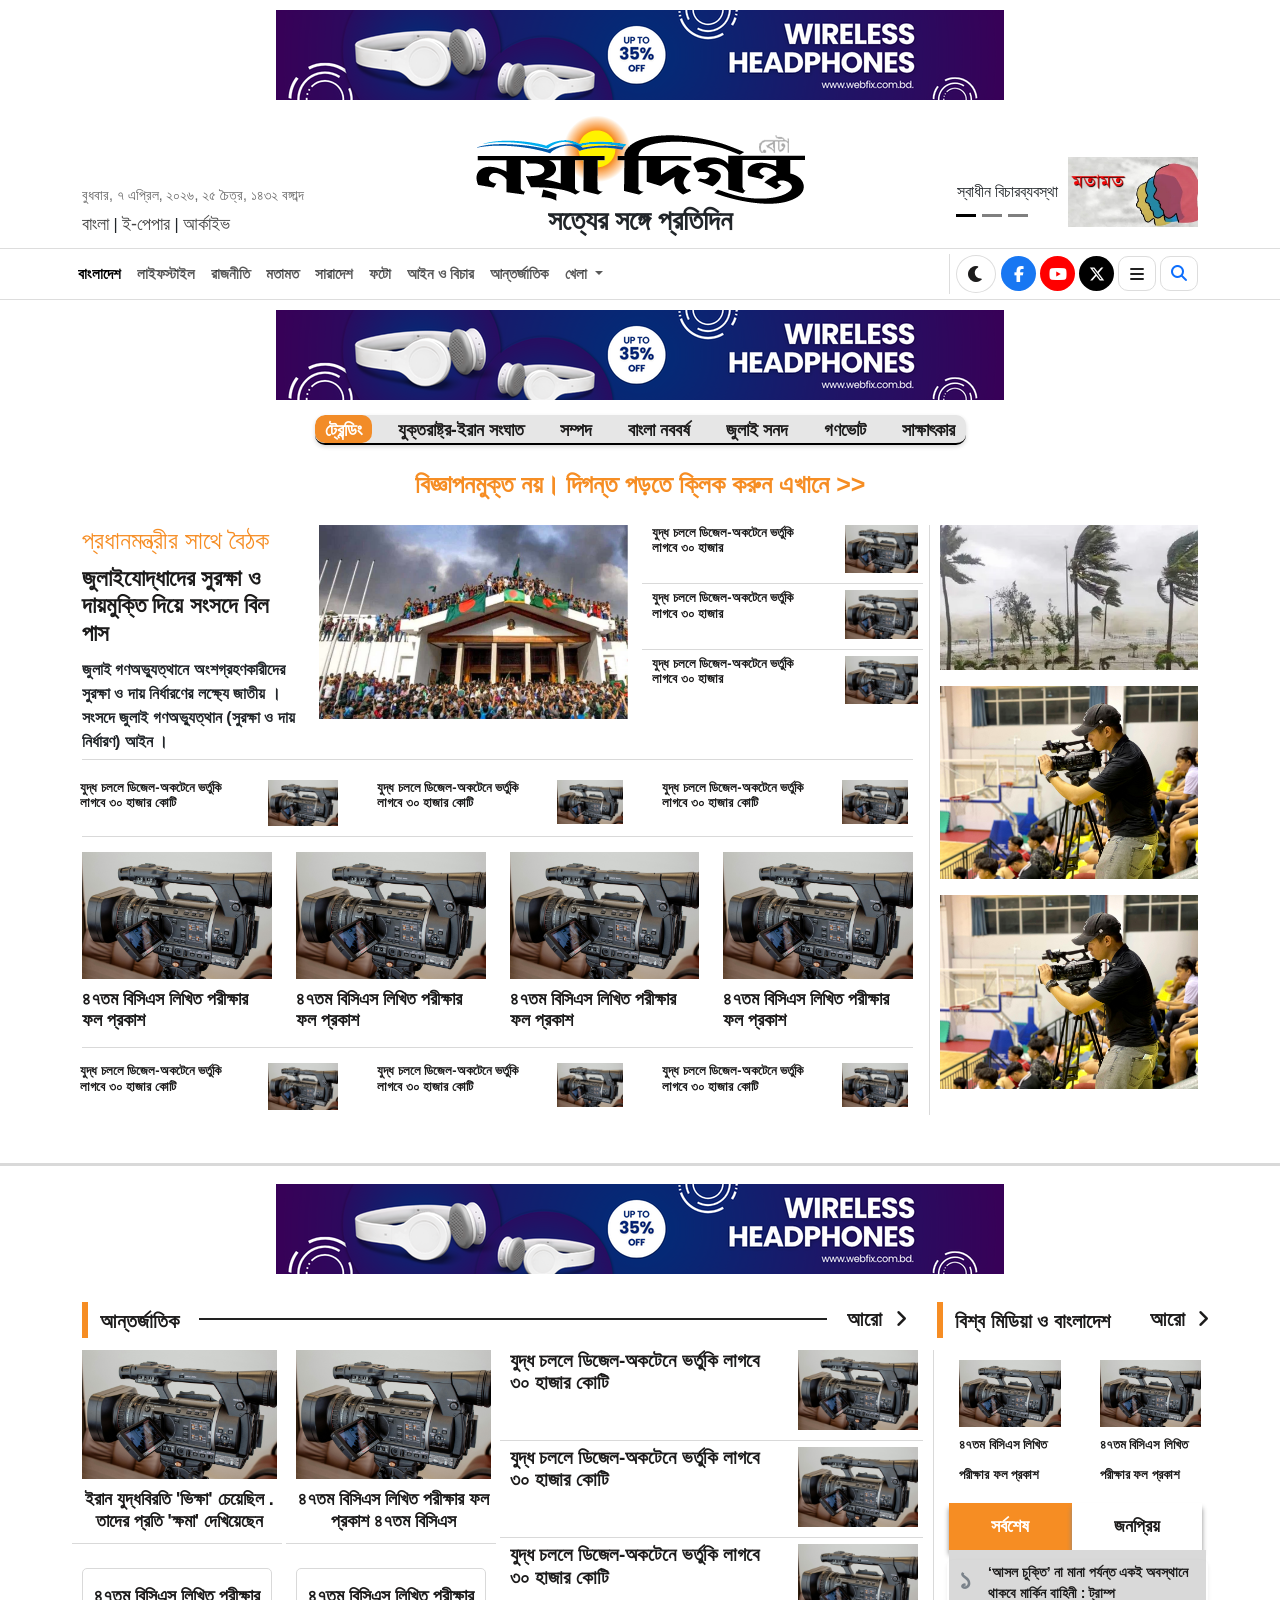
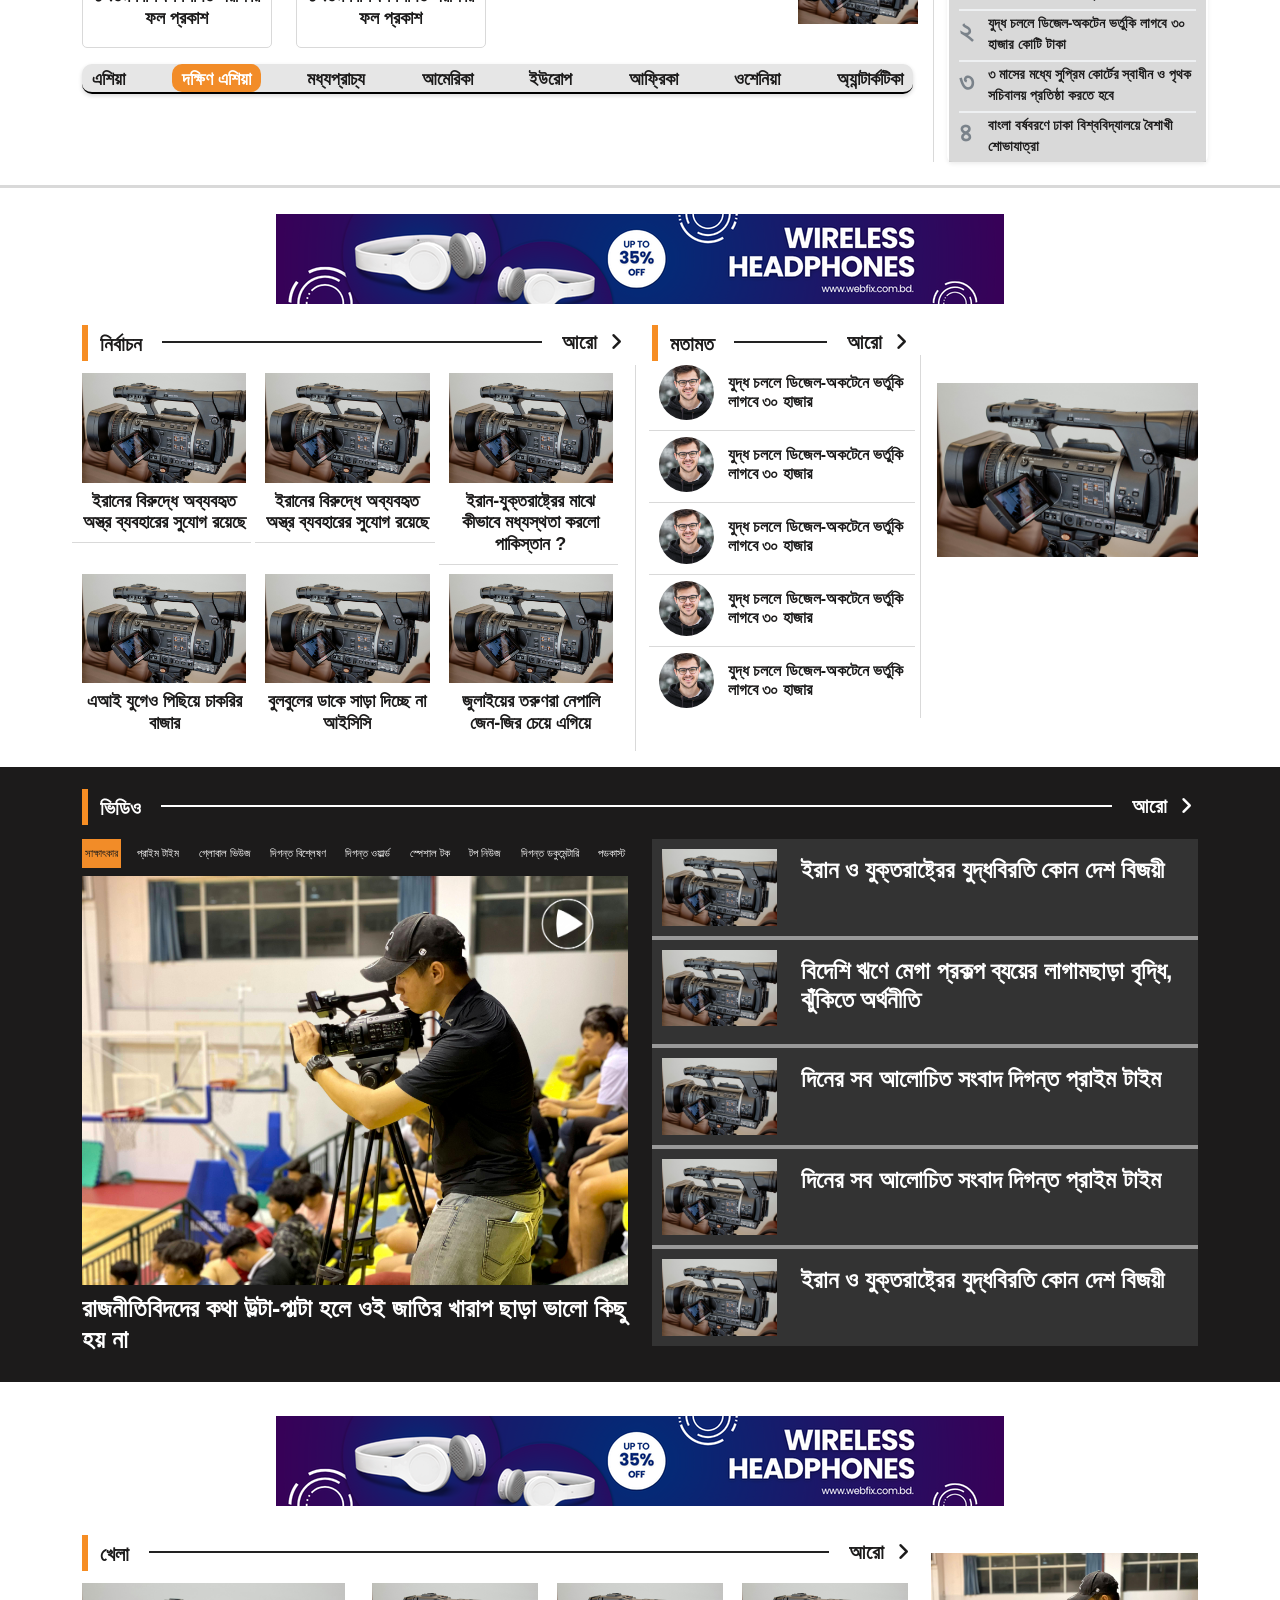
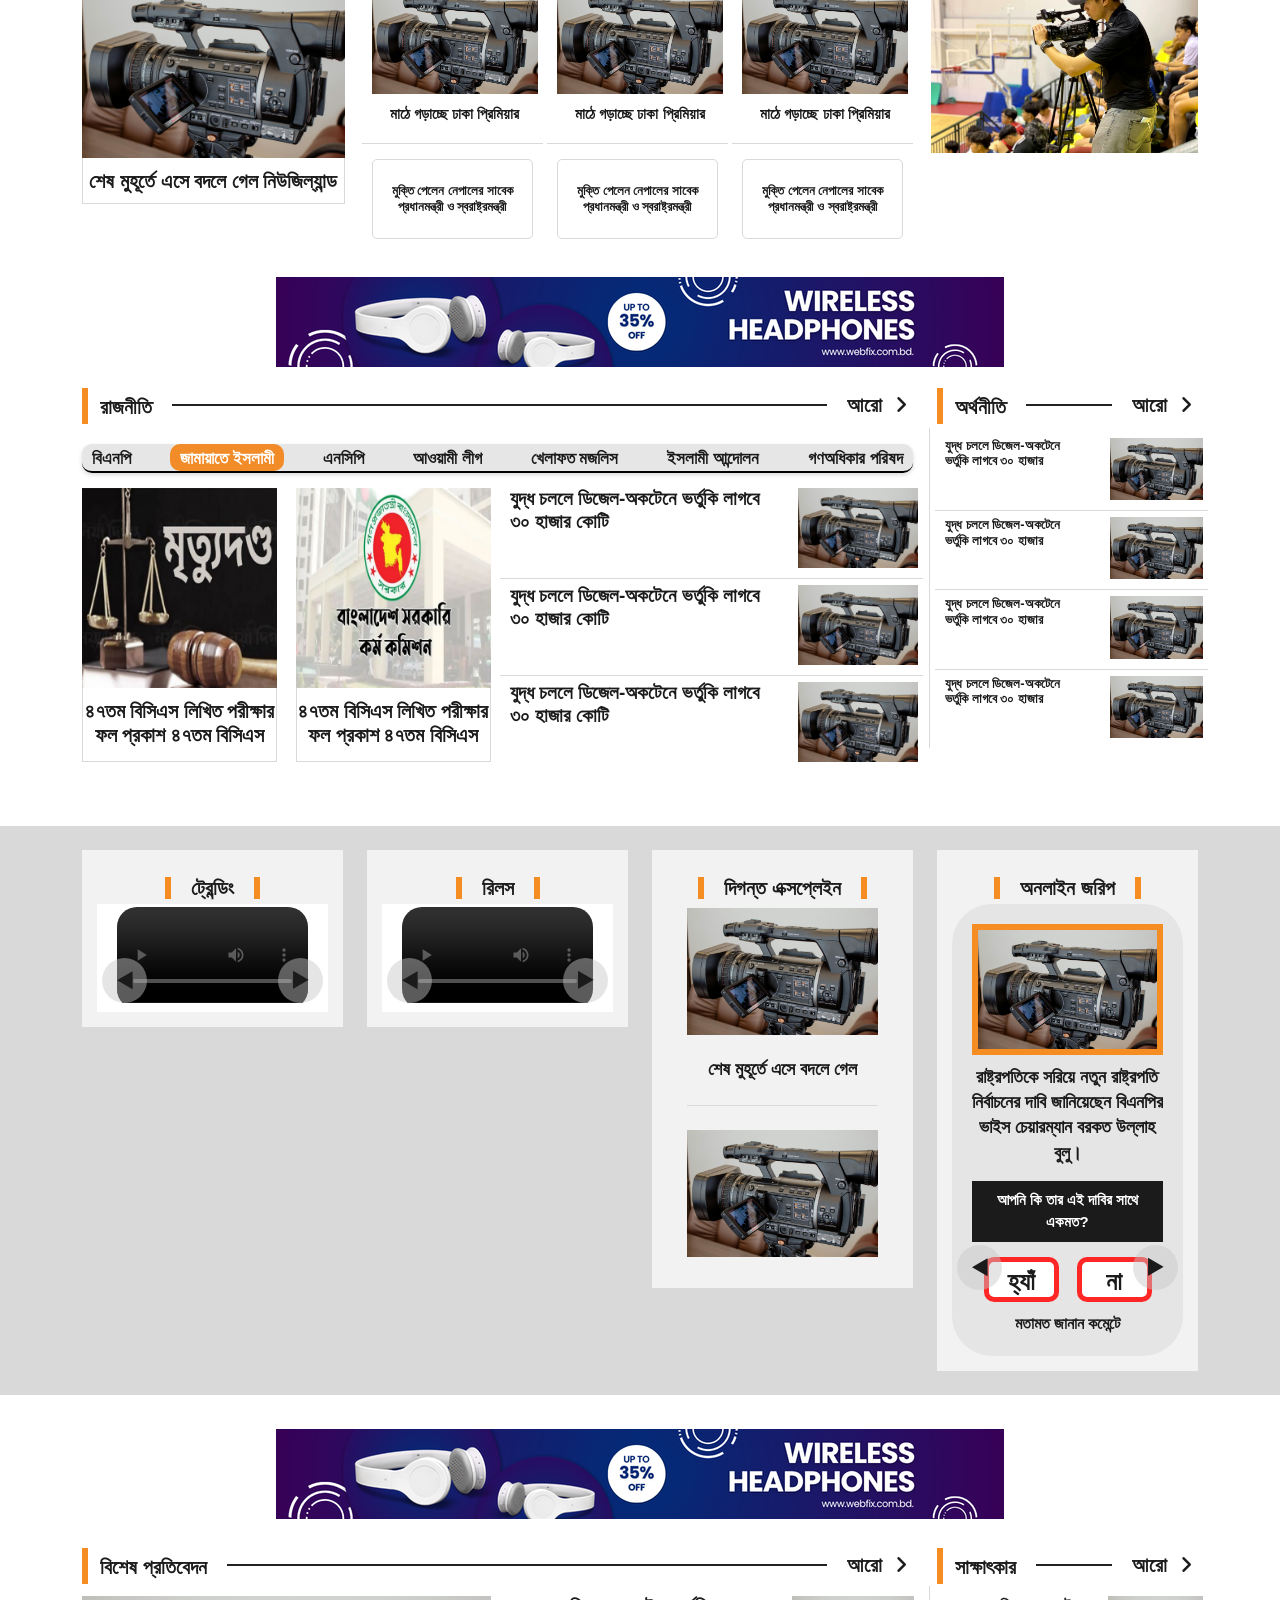
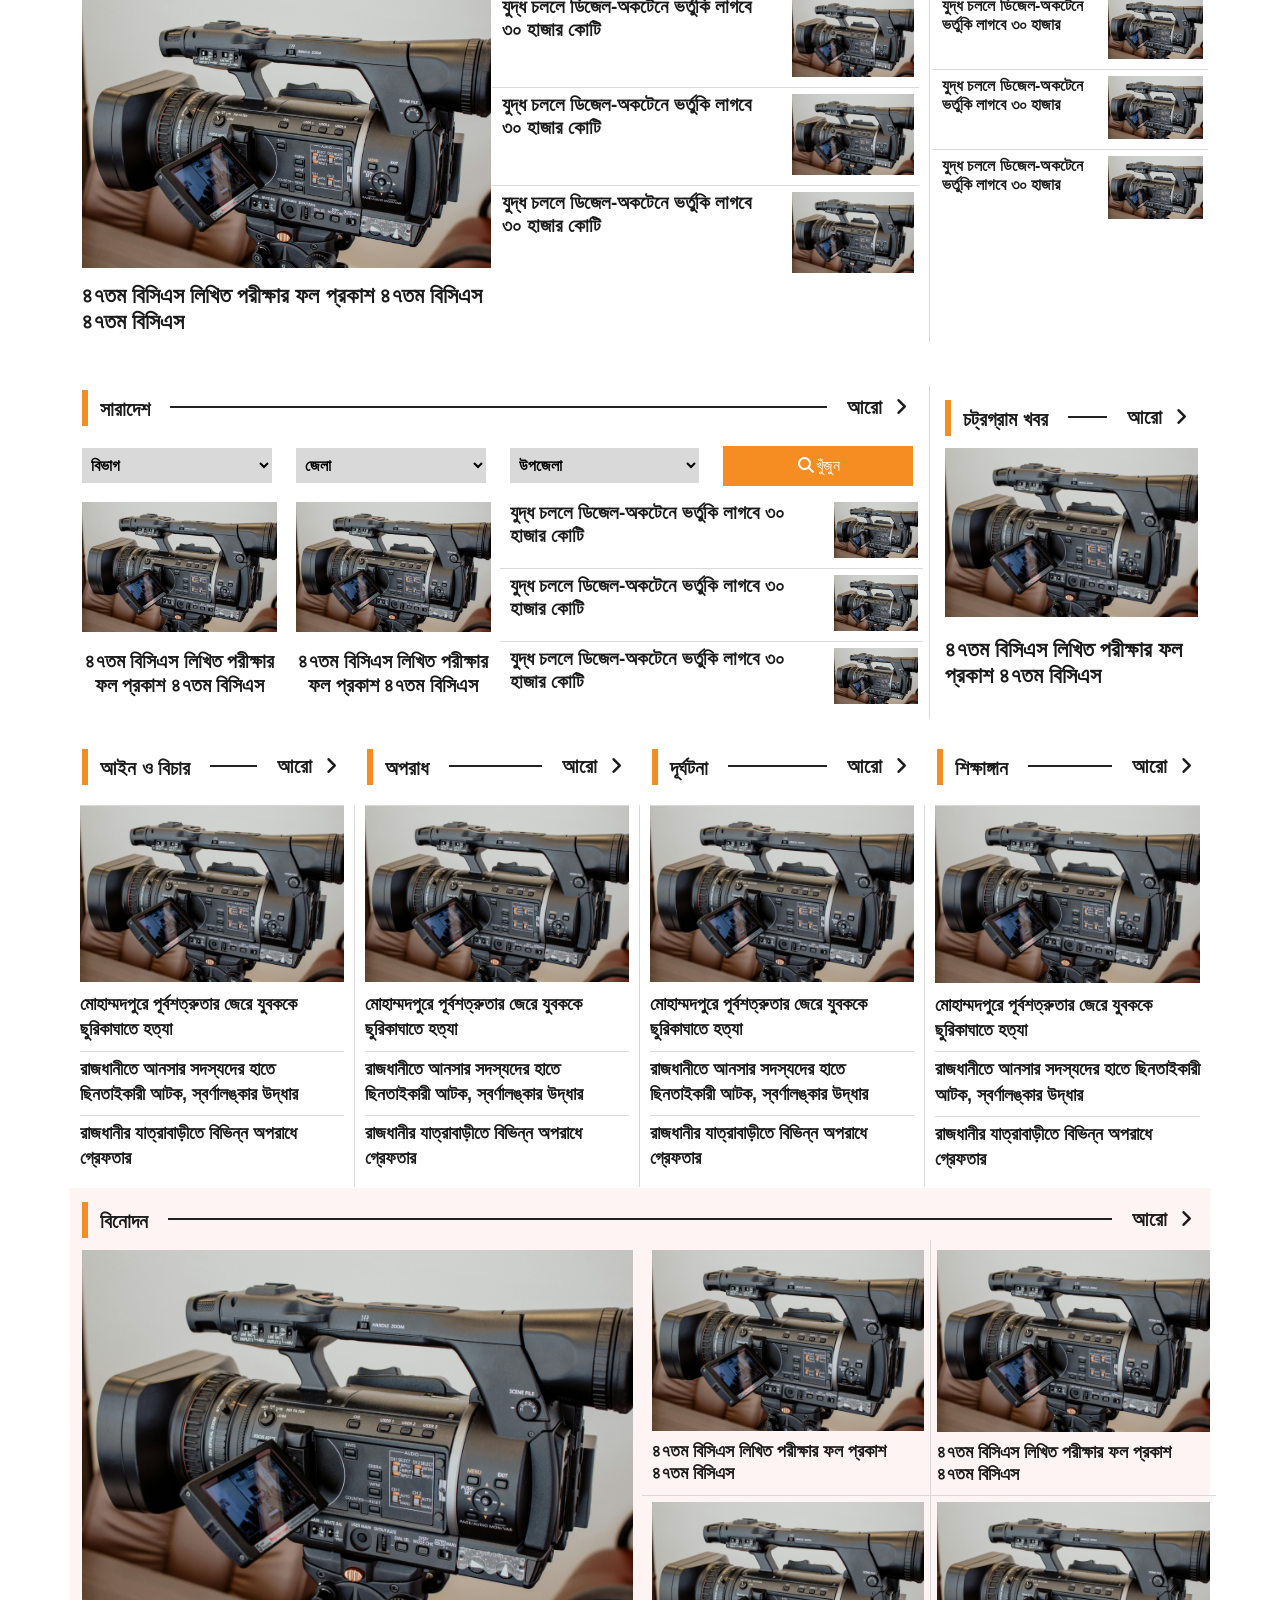
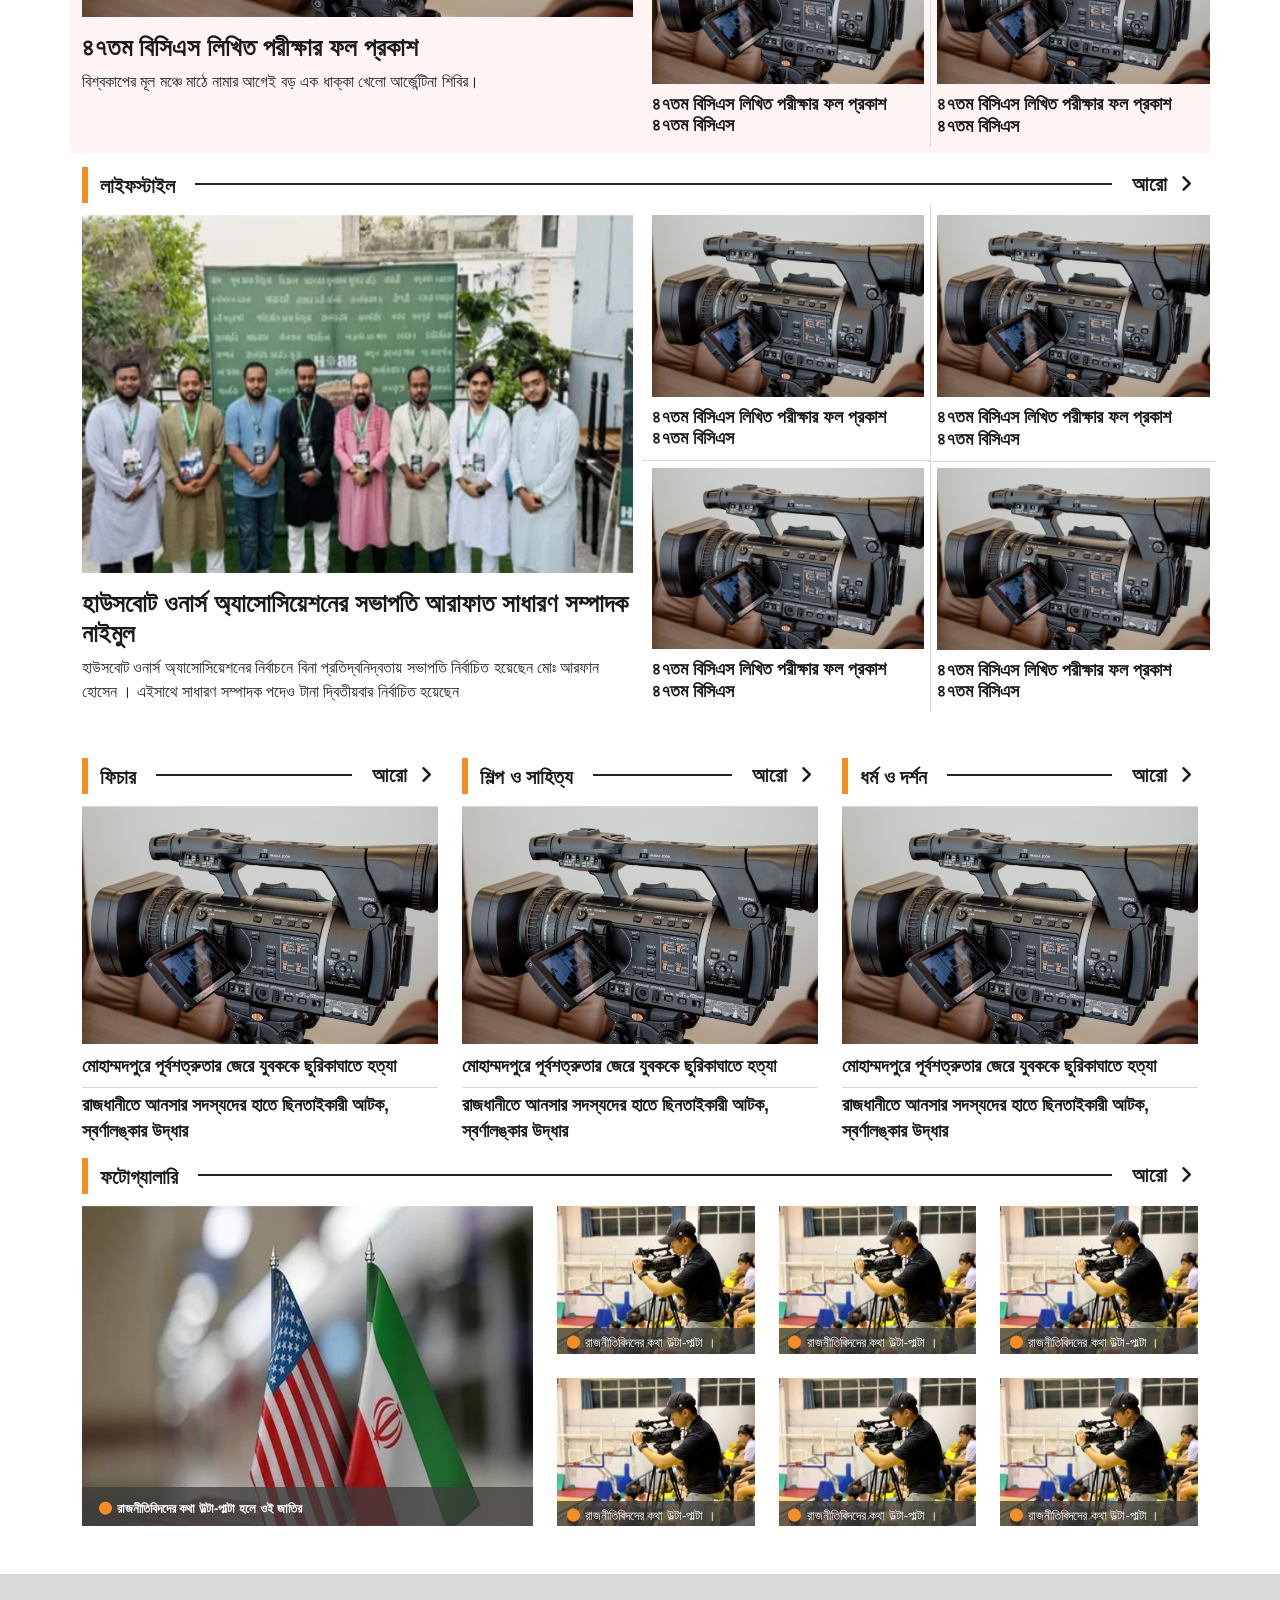
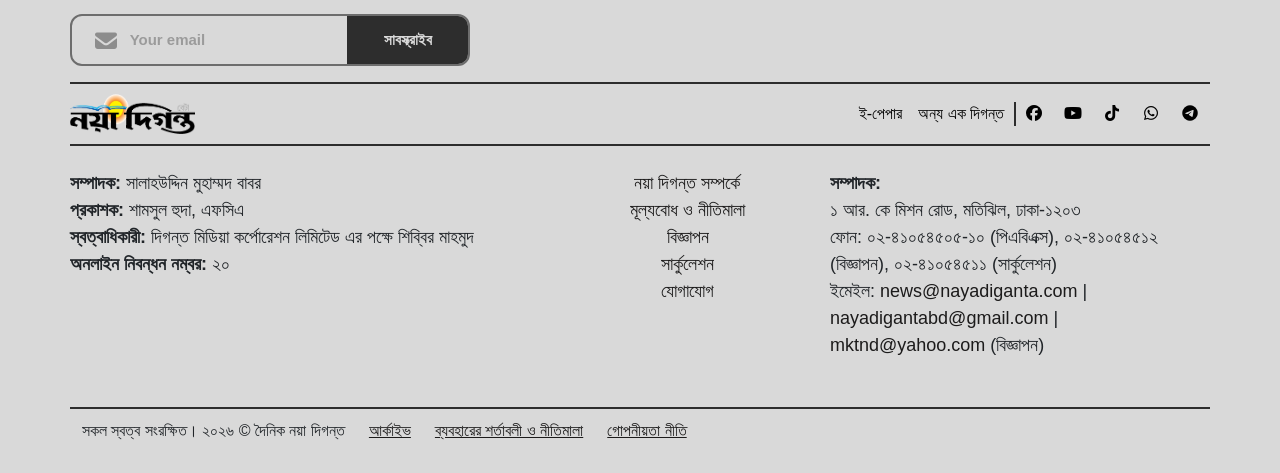
==== commit a0d8c529: "Update index.html" ====
--- a/index.html
+++ b/index.html
@@ -12,7 +12,7 @@
     <link rel="stylesheet" href="assets/css/bootstrap.min.css">
     <link rel="stylesheet" href="assets/css/all.min.css" />
     <!-- Main Css file -->
-    <link rel="stylesheet" href="assets/css/style.css" />
+    <link rel="stylesheet" href="./assets/css/style.css" />
     <!-- Responsive Css -->
     <link rel="stylesheet" href="assets/css/media_quary.css" />
 </head>
@@ -2481,4 +2481,4 @@
     <script src="assets/js/custom.js"></script>
 </body>
 
-</html>+</html>
--- a/assets/css/style.css
+++ b/assets/css/style.css
@@ -1,7 +1,7 @@
 @font-face {
   font-family: 'Kalpurush';
-  src: url('/assets/font/Kalpurush.woff') format('woff2'),
-    url('/assets/font/Kalpurush.woff2') format('woff');
+  src: url('../assets/font/Kalpurush.woff') format('woff2'),
+    url('../assets/font/Kalpurush.woff2') format('woff');
   font-weight: normal;
   font-style: normal;
 }
@@ -1847,4 +1847,4 @@
 .copyright-text a:hover {
   color: var(--Hover-color) !important;
   transition: .3s;
-}+}
